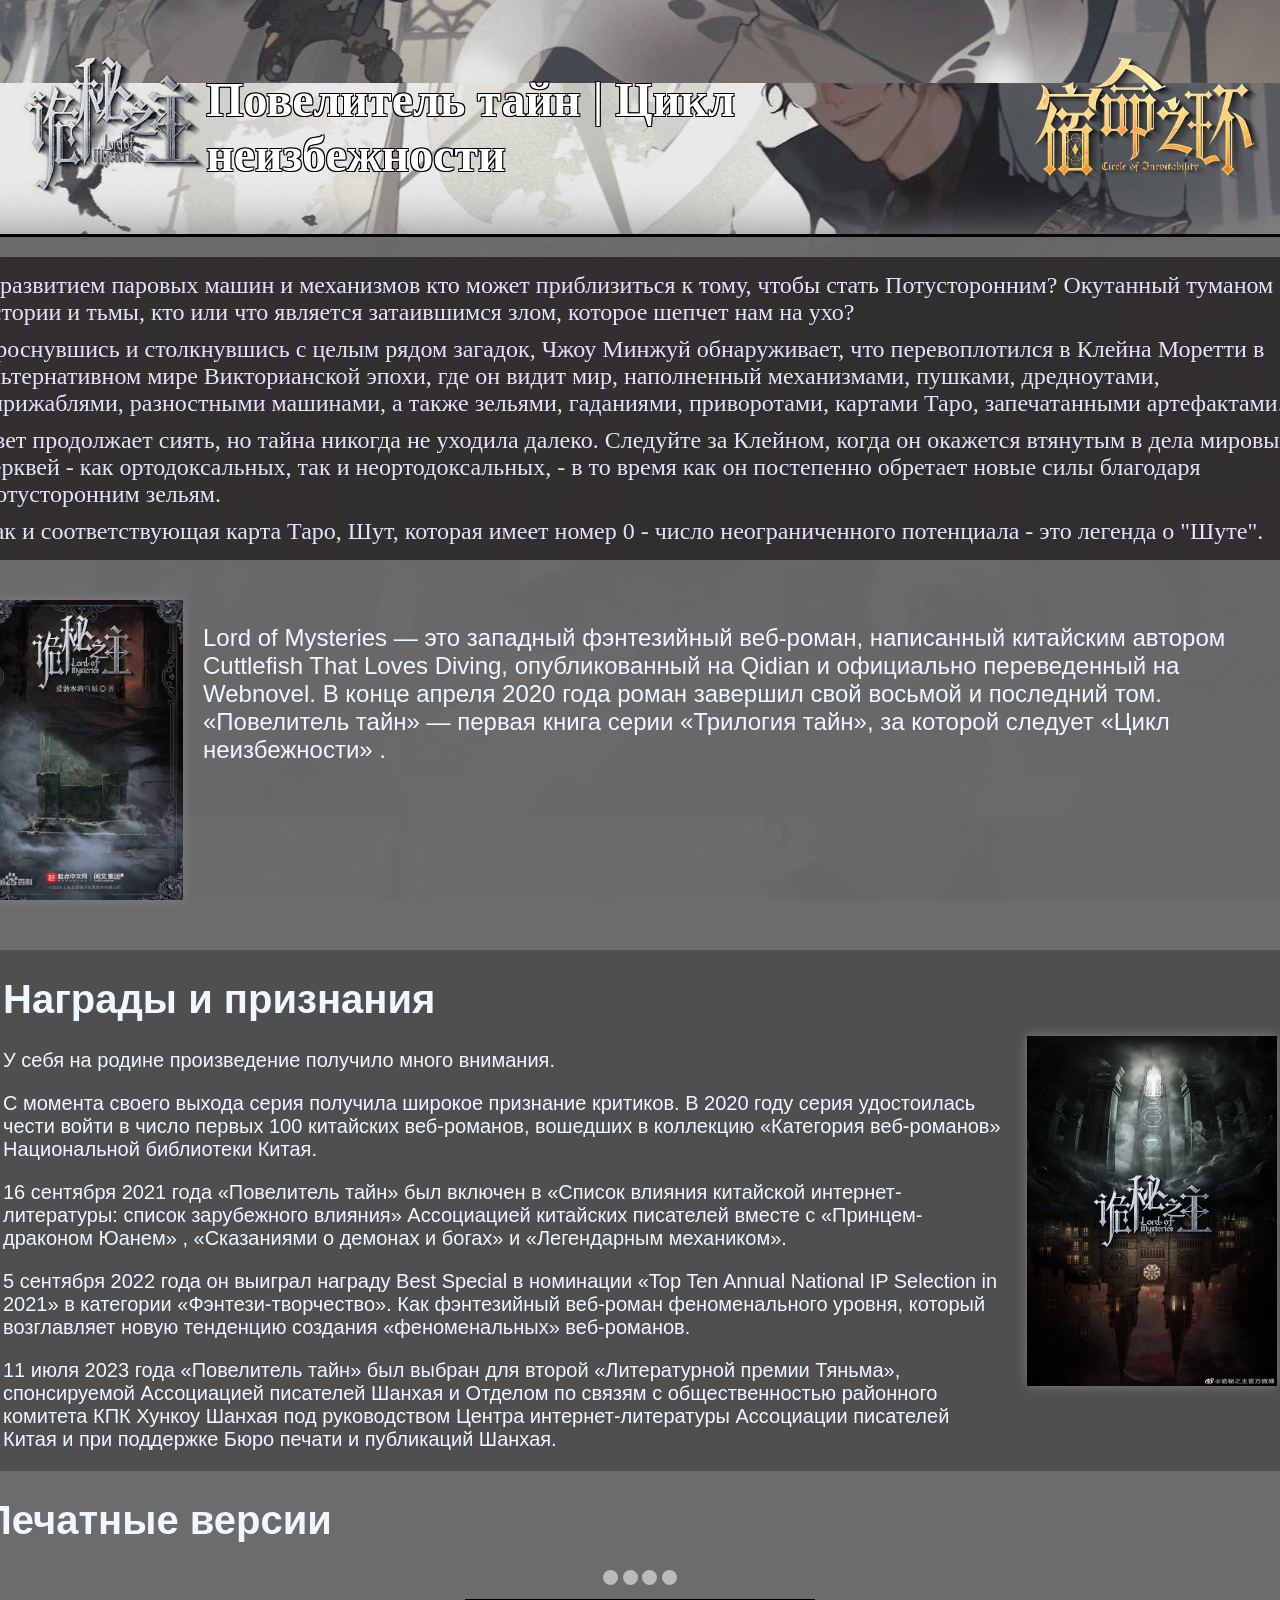
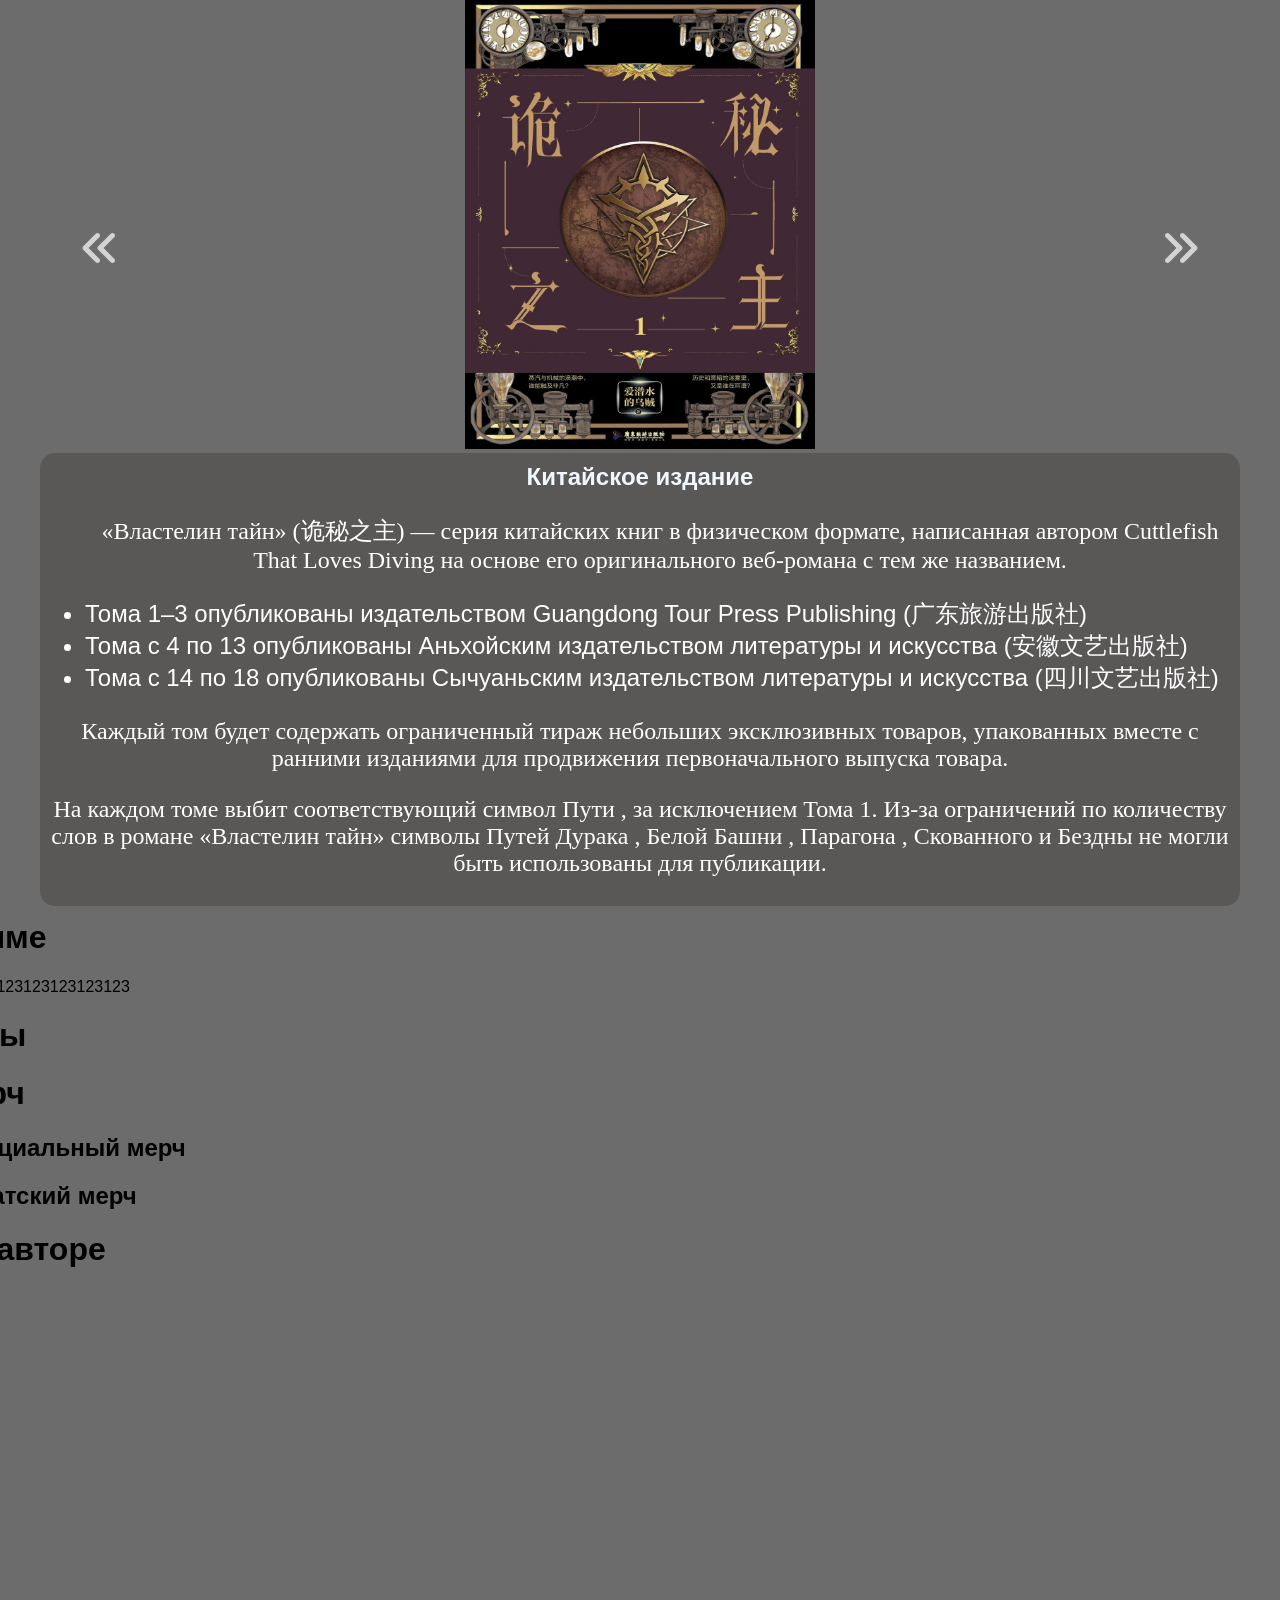
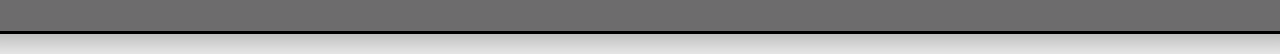
==== index.html @ 3e2a3e32 "end18.10" ====
<!DOCTYPE html>
<html lang="ru">
    <head>
        <meta charset="UTF-8">
        <meta name="viewport" content="width=device-width, initial-scale=1.0">
        <link rel='stylesheet' href="src/css/style.css">
        <title>Повелитель тайн</title>
    </head>
<body class="main">
    
    <div class="title">
        <a href="https://ranobelib.me/ru/book/lord-of-the-mysteries">
            <img  width="200" height="150" src="src/img/lotm.webp">
        </a>
        <h1>Повелитель тайн | Цикл неизбежности</h1>
        <a href="https://ranobelib.me/ru/book/lord-of-the-mysteries-2">
            <img width="200" height="150" src="src/img/coi.webp">
        </a>
        
    </div>

    <div class="block"> 

        <div class="about">
            <p>С развитием паровых машин и механизмов кто может приблизиться к тому, чтобы стать Потусторонним? Окутанный туманом истории и тьмы, кто или что является затаившимся злом, которое шепчет нам на ухо?</p>
            <p>Проснувшись и столкнувшись с целым рядом загадок, Чжоу Минжуй обнаруживает, что перевоплотился в Клейна Моретти в альтернативном мире Викторианской эпохи, где он видит мир, наполненный механизмами, пушками, дредноутами, дирижаблями, разностными машинами, а также зельями, гаданиями, приворотами, картами Таро, запечатанными артефактами...</p>
            <p>Свет продолжает сиять, но тайна никогда не уходила далеко. Следуйте за Клейном, когда он окажется втянутым в дела мировых церквей - как ортодоксальных, так и неортодоксальных, - в то время как он постепенно обретает новые силы благодаря Потусторонним зельям.</p>
            <p>Как и соответствующая карта Таро, Шут, которая имеет номер 0 - число неограниченного потенциала - это легенда о "Шуте".</p>
        </div>

       <div class="descr">
        <img src="src/img/lotmBanner.webp">
        <p >Lord of Mysteries — это западный фэнтезийный веб-роман, написанный китайским автором Cuttlefish That Loves Diving, опубликованный на Qidian и официально переведенный на Webnovel. В конце апреля 2020 года роман завершил свой восьмой и последний том. «Повелитель тайн» — первая книга серии «Трилогия тайн», за которой следует «Цикл неизбежности» .</p>
       </div>

       <div class="awards">
        <div>
            <h1>Награды и признания</h1>
            <p>У себя на родине произведение получило много внимания.</p>
            <p>С момента своего выхода серия получила широкое признание критиков. В 2020 году серия удостоилась чести войти в число первых 100 китайских веб-романов, вошедших в коллекцию «Категория веб-романов» Национальной библиотеки Китая.</p>
            <p>16 сентября 2021 года «Повелитель тайн» был включен в «Список влияния китайской интернет-литературы: список зарубежного влияния» Ассоциацией китайских писателей вместе с «Принцем-драконом Юанем» , «Сказаниями о демонах и богах» и «Легендарным механиком».</p>
            <p>5 сентября 2022 года он выиграл награду Best Special в номинации «Top Ten Annual National IP Selection in 2021» в категории «Фэнтези-творчество». Как фэнтезийный веб-роман феноменального уровня, который возглавляет новую тенденцию создания «феноменальных» веб-романов.</p>
            <p>11 июля 2023 года «Повелитель тайн» был выбран для второй «Литературной премии Тяньма», спонсируемой Ассоциацией писателей Шанхая и Отделом по связям с общественностью районного комитета КПК Хункоу Шанхая под руководством Центра интернет-литературы Ассоциации писателей Китая и при поддержке Бюро печати и публикаций Шанхая.</p>
        </div>
        <img src="src/img/LOM_Key_Visual.webp">
       </div>

       <div class="printed">
        <h1>Печатные версии</h1>
        <div class="dots">
            <label for="switch1"></label>
            <label for="switch2"></label>
            <label for="switch3"></label>
            <label for="switch4"></label>
        </div>
        <div  class="slider">
            <input checked type="radio" name="slider" id="switch1">
            <input type="radio" name="slider" id="switch2">
            <input type="radio" name="slider" id="switch3">
            <input type="radio" name="slider" id="switch4">
            
        <div class="slides">
            <div class="overflow">
                <div class="slider-inner">
                    <div class="slide"><img  alt="Китай" src="src/img/CHvol1.webp">
                        <div>
                            <h2>Китайское издание</h2>
                            <ul>
                                <p>«Властелин тайн» (诡秘之主) — серия китайских книг в физическом формате, написанная автором Cuttlefish That Loves Diving на основе его оригинального веб-романа с тем же названием.</p>
                                <li>Тома 1–3 опубликованы издательством Guangdong Tour Press Publishing (广东旅游出版社)</li>
                                <li>Тома с 4 по 13 опубликованы Аньхойским издательством литературы и искусства (安徽文艺出版社)</li>
                                <li>Тома с 14 по 18 опубликованы Сычуаньским издательством литературы и искусства (四川文艺出版社)</li>
                            </ul>
                            <p>Каждый том будет содержать ограниченный тираж небольших эксклюзивных товаров, упакованных вместе с ранними изданиями для продвижения первоначального выпуска товара.</p>
                            <P>На каждом томе выбит соответствующий символ Пути , за исключением Тома 1. Из-за ограничений по количеству слов в романе «Властелин тайн» символы Путей Дурака , Белой Башни , Парагона , Скованного и Бездны не могли быть использованы для публикации.</P>
                        </div>
                </div>
                <div class="slide"> 
                    <img  alt="Тайвань" src="src/img/Taiwanese_arc1_vol1.webp">
                    <div>
                        <h2>Тайваньское издание</h2>
                        <p>Какой то текст который я использую для заполнения. Какой то текст который я использую для заполнения. Какой то текст который я использую для заполнения. Какой то текст который я использую для заполнения. Какой то текст который я использую для заполнения. Какой то текст который я использую для заполнения. Какой то текст который я использую для заполнения. Какой то текст который я использую для заполнения. Какой то текст который я использую для заполнения. Какой то текст который я использую для заполнения. Какой то текст который я использую для заполнения. Какой то текст который я использую для заполнения. Какой то текст который я использую для заполнения. Какой то текст который я использую для заполнения. Какой то текст который я использую для заполнения. </p>
                    </div>
                </div>
                <div class="slide">
                    <img alt="Тай" src="src/img/THvol1.webp">
                    <div>
                        <h2>Тайское издание</h2>
                        <p>Какой то текст который я использую для заполнения. Какой то текст который я использую для заполнения. Какой то текст который я использую для заполнения. Какой то текст который я использую для заполнения. Какой то текст который я использую для заполнения. Какой то текст который я использую для заполнения. Какой то текст который я использую для заполнения. Какой то текст который я использую для заполнения. Какой то текст который я использую для заполнения. Какой то текст который я использую для заполнения. Какой то текст который я использую для заполнения. Какой то текст который я использую для заполнения. Какой то текст который я использую для заполнения. Какой то текст который я использую для заполнения. Какой то текст который я использую для заполнения. </p>
                    </div>
                    </div>
                    <div class="slide"><img  alt="Россия"  src="src/img/Russian_edition.webp">
                        <div>
                            <h2>Русское издание</h2>
                            <p>Какой то текст который я использую для заполнения. Какой то текст который я использую для заполнения. Какой то текст который я использую для заполнения. Какой то текст который я использую для заполнения. Какой то текст который я использую для заполнения. Какой то текст который я использую для заполнения. Какой то текст который я использую для заполнения. Какой то текст который я использую для заполнения. Какой то текст который я использую для заполнения. Какой то текст который я использую для заполнения. Какой то текст который я использую для заполнения. Какой то текст который я использую для заполнения. Какой то текст который я использую для заполнения. Какой то текст который я использую для заполнения. Какой то текст который я использую для заполнения. </p>
                        </div>
                    </div>
                </div>
            </div> 
        </div>
        <div class="arrows">
            <label for="switch1"></label>
            <label for="switch2"></label>
            <label for="switch3"></label>
            <label for="switch4"></label>
        </div>
        </div>
       </div>

       <div >
        <h1>Аниме</h1>
        <p>123123123123123123123</p>
       </div>

       <div >
        <h1>Игры</h1>
       </div>

       <div >
        <h1>Мерч</h1>
        <h2>Официальный мерч</h2>
        <h2>Фанатский мерч</h2>
       </div>

       <div >
        <h1>Об авторе</h1>
       </div>
       
    </div>

</body>
</html>
---- src/css/style.css ----
.main{
    background-image: url(../img/background.jpg);
    display: flex;
    flex-direction: column; 
    align-items: center;
    background-position: center;    
    background-attachment: fixed;
}

.title{
    color: white;
    font-family: Ovo, serif;
    display: flex;
    font-size: 24px;
    align-items: center;
    justify-content: center;
    margin-top: 20px; 
    text-shadow: 
        1px 1px 0 black, 
        -1px 1px 0 black, 
        1px -1px 0 black, 
        -1px -1px 0 black; 
}

.block{
    height: 3000px;
    width: 1400px;
    background-color: rgba(106, 105, 106, 0.977);
    border: 3px black solid;
    margin-top: 20px; 
    border-radius: 15px;
    box-shadow: 0 0 50px gray;
}

.descr{
    height: 300px;
    width: 1300px;
    font-size: 24px;
    margin-top: 40px;
    margin-left: 40px;
    display: flex;  
    gap: 20px;
    color: aliceblue;
}

.descr img {
    max-height: 100%; 
    max-width: 200px;
    box-shadow: 0 0 10px gray;
    transition: transform 0.7s ease;
}

.descr img:hover{
    transform: scale(1.7);
    box-shadow: 0 0 50px black;
}

.about{
    margin-left: 20px;
    margin-right: 20px;
    margin-top: 20px;
    border-radius: 10px;
    font-size: 24px;
    background-color: #1d1a1ab9;
    color:rgb(230, 226, 252);
    padding: 5px;
}

.about p{
    margin: 10px;
    font-family: Ovo, serif;
}

.awards{
    margin-top: 50px;
    margin-left: 40px;
    margin-right: 40px;
    display: flex;
    color: aliceblue;
    font-size: 20px;
    justify-content: space-between;
    background-color: rgb(79, 79, 79);
    padding-right: 20px;
    padding-left: 20px;
    border-radius: 15px;
    font-family: sans-serif;;
}

.awards img{
    max-width: 250px; 
    max-height: 350px; 
    box-shadow: 0 0 10px gray;
    transition: transform 0.7s ease;
    flex-shrink: 0;
    align-self: center;
}

.awards div{
    flex-basis: 90%;
    margin-right: 20px;
}

.awards img:hover{
    transform: scale(1.7);
    box-shadow: 0 0 50px black;
}

* {box-sizing: border-box;}
body {
	font-family: sans-serif;
	margin: 20px;
}

.slider { 
  position: relative;
	text-align: center;
  top: 10px;
	max-width: 1200px; 
	margin: 0 auto;
}

.slides .slide{ /*все изображения справа друг от доруга*/
	width: 25%;
	float: left;
}

.slides .slider-inner{
	width: 400%;
}
.overflow{ 
	width: 100%;
	overflow: hidden;
}

.slide img{
    width: 350px; 
    height: 450px; 
}

 img{ 
	width: 100%;
}
 
.slide h2 {
	margin-top: 0px;
    padding-top: 5px;
	position: relative;
    color: aliceblue;
    border-radius: 15px;
}

.slide div{
    background-color: rgba(84, 81, 81, 0.749);
    border-radius: 15px;
    padding: 5px;
}

.slide li{
    color: white;
    text-align: left;
    font-size: 24px;
}


.arrows label {
	height: 40px;
	width: 40px;
}
/*настройка переключения и положения для левой стрелки*/
#switch1:checked ~ .arrows label:nth-child(4), 
#switch2:checked ~ .arrows label:nth-child(1),
#switch3:checked ~ .arrows label:nth-child(2),
#switch4:checked ~ .arrows label:nth-child(3){
	background: url("data:image/svg+xml,%3Csvg xmlns='http://www.w3.org/2000/svg' viewBox='0 0 512 512' width='40' fill='lightgrey'%3E%3Cpath d='M41.4 233.4c-12.5 12.5-12.5 32.8 0 45.3l160 160c12.5 12.5 32.8 12.5 45.3 0s12.5-32.8 0-45.3L109.3 256 246.6 118.6c12.5-12.5 12.5-32.8 0-45.3s-32.8-12.5-45.3 0l-160 160zm352-160l-160 160c-12.5 12.5-12.5 32.8 0 45.3l160 160c12.5 12.5 32.8 12.5 45.3 0s12.5-32.8 0-45.3L301.3 256 438.6 118.6c12.5-12.5 12.5-32.8 0-45.3s-32.8-12.5-45.3 0z'/%3E%3C/svg%3E") center/cover no-repeat; 
	float: left;
	margin: -330px 0 0 40px;
	display: block;
}

/*настройка переключения и положения для правой стрелки*/
#switch1:checked ~ .arrows label:nth-child(2),
#switch2:checked ~ .arrows label:nth-child(3),
#switch3:checked ~ .arrows label:nth-child(4),
#switch4:checked ~ .arrows label:nth-child(1) {
	background: url("data:image/svg+xml,%3Csvg xmlns='http://www.w3.org/2000/svg' viewBox='0 0 512 512' width='40' fill='lightgrey'%3E%3Cpath d='M470.6 278.6c12.5-12.5 12.5-32.8 0-45.3l-160-160c-12.5-12.5-32.8-12.5-45.3 0s-12.5 32.8 0 45.3L402.7 256 265.4 393.4c-12.5 12.5-12.5 32.8 0 45.3s32.8 12.5 45.3 0l160-160zm-352 160l160-160c12.5-12.5 12.5-32.8 0-45.3l-160-160c-12.5-12.5-32.8-12.5-45.3 0s-12.5 32.8 0 45.3L210.7 256 73.4 393.4c-12.5 12.5-12.5 32.8 0 45.3s32.8 12.5 45.3 0z'/%3E%3C/svg%3E") no-repeat center/cover; 
	float: right;
	margin: -330px 40px 0 0; 
	display: block;
}

label, a{ 
	cursor: pointer;
}
/*скрываетвсе radio-input*/
input[type="radio"]{ 
	display: none;
}

#switch1:checked ~ .slides .slider-inner{
	margin-left: 0;
}

#switch2:checked ~ .slides .slider-inner{
	margin-left: -100%;
}

#switch3:checked ~ .slides .slider-inner{
	margin-left: -200%;
}

#switch4:checked ~ .slides .slider-inner{
	margin-left: -300%;
}

.arrows{ 
	margin: -29% 0 0 0;
	width: 100%;
	height: 50px;
}

.dots label{
	border-radius: 10px;
	display: inline-block; 
	width: 15px;
	height: 15px;
	background: #bbb;
}

.dots{  
	text-align: center;
}

.dots label:hover{ 
	background: #6d7174;
	border-color: #777 !important;
}

#switch1:checked ~ .dots label:nth-child(1),
#switch2:checked ~ .dots label:nth-child(2),
#switch3:checked ~ .dots label:nth-child(3),
#switch4:checked ~ .dots label:nth-child(4){
	background: #141414;
	border-color: #fbfbfb !important;
}

.slides .slider-inner{ 
	transition: all 800ms cubic-bezier(0.770, 0.000, 0.175, 1.000);
}

.arrows label:hover{ 
	opacity: 0.6;
}

.arrows label{
	transition: opacity 0.2s ease-out;
}

@media (max-width: 480px) {
	.arrows label {
		width: 25px;
		height: 25px;
	}
	.slide h2 {
		font-size: 1.2em;
		padding: 6px 0;
	}
	.dots {
		margin-top: 16%;
	}
	.dots label {
		width: 10px;
		height: 10px;
	}
}

.printed{
    height: 1000px;
}

.printed h1{
    font-size: 40px;
    padding-left: 40px;
    color: aliceblue;
}

.printed p{
    font-size: 24px;
    font-family: Ovo, serif;
    color: white;
}
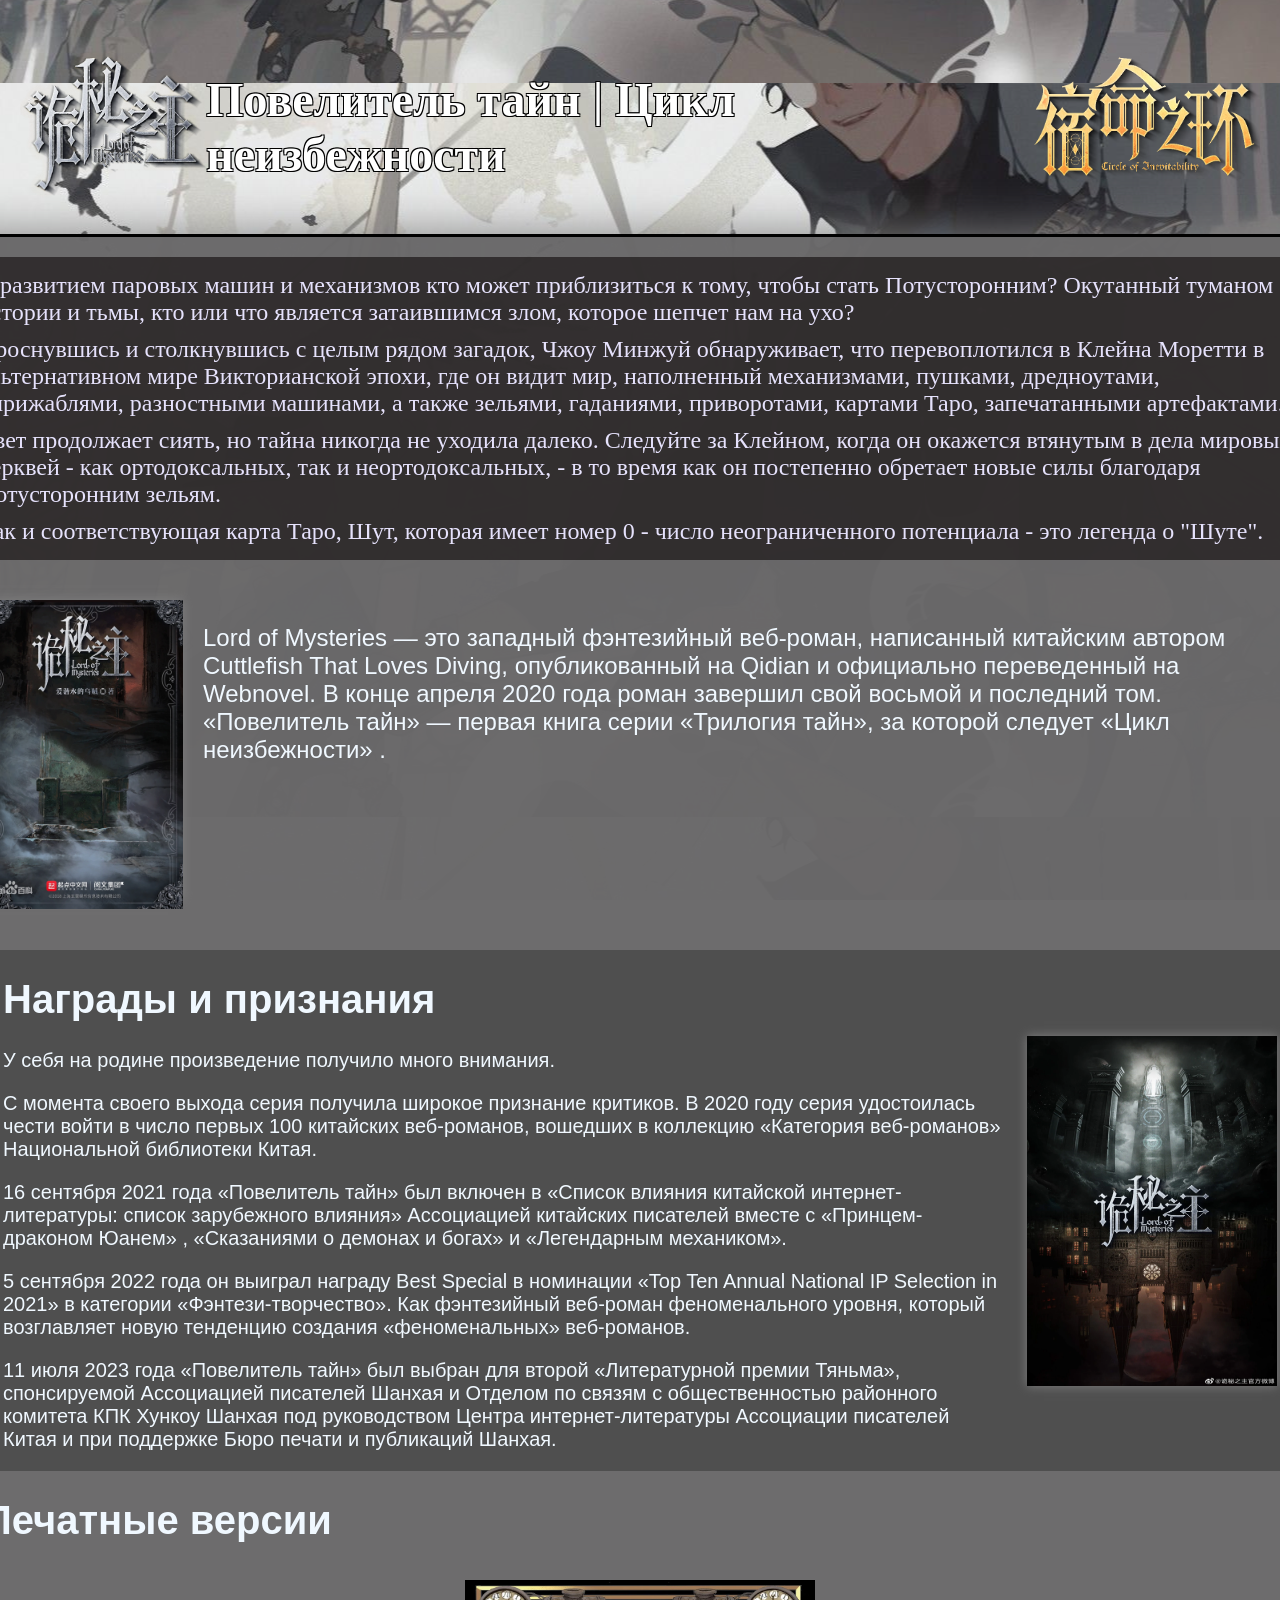
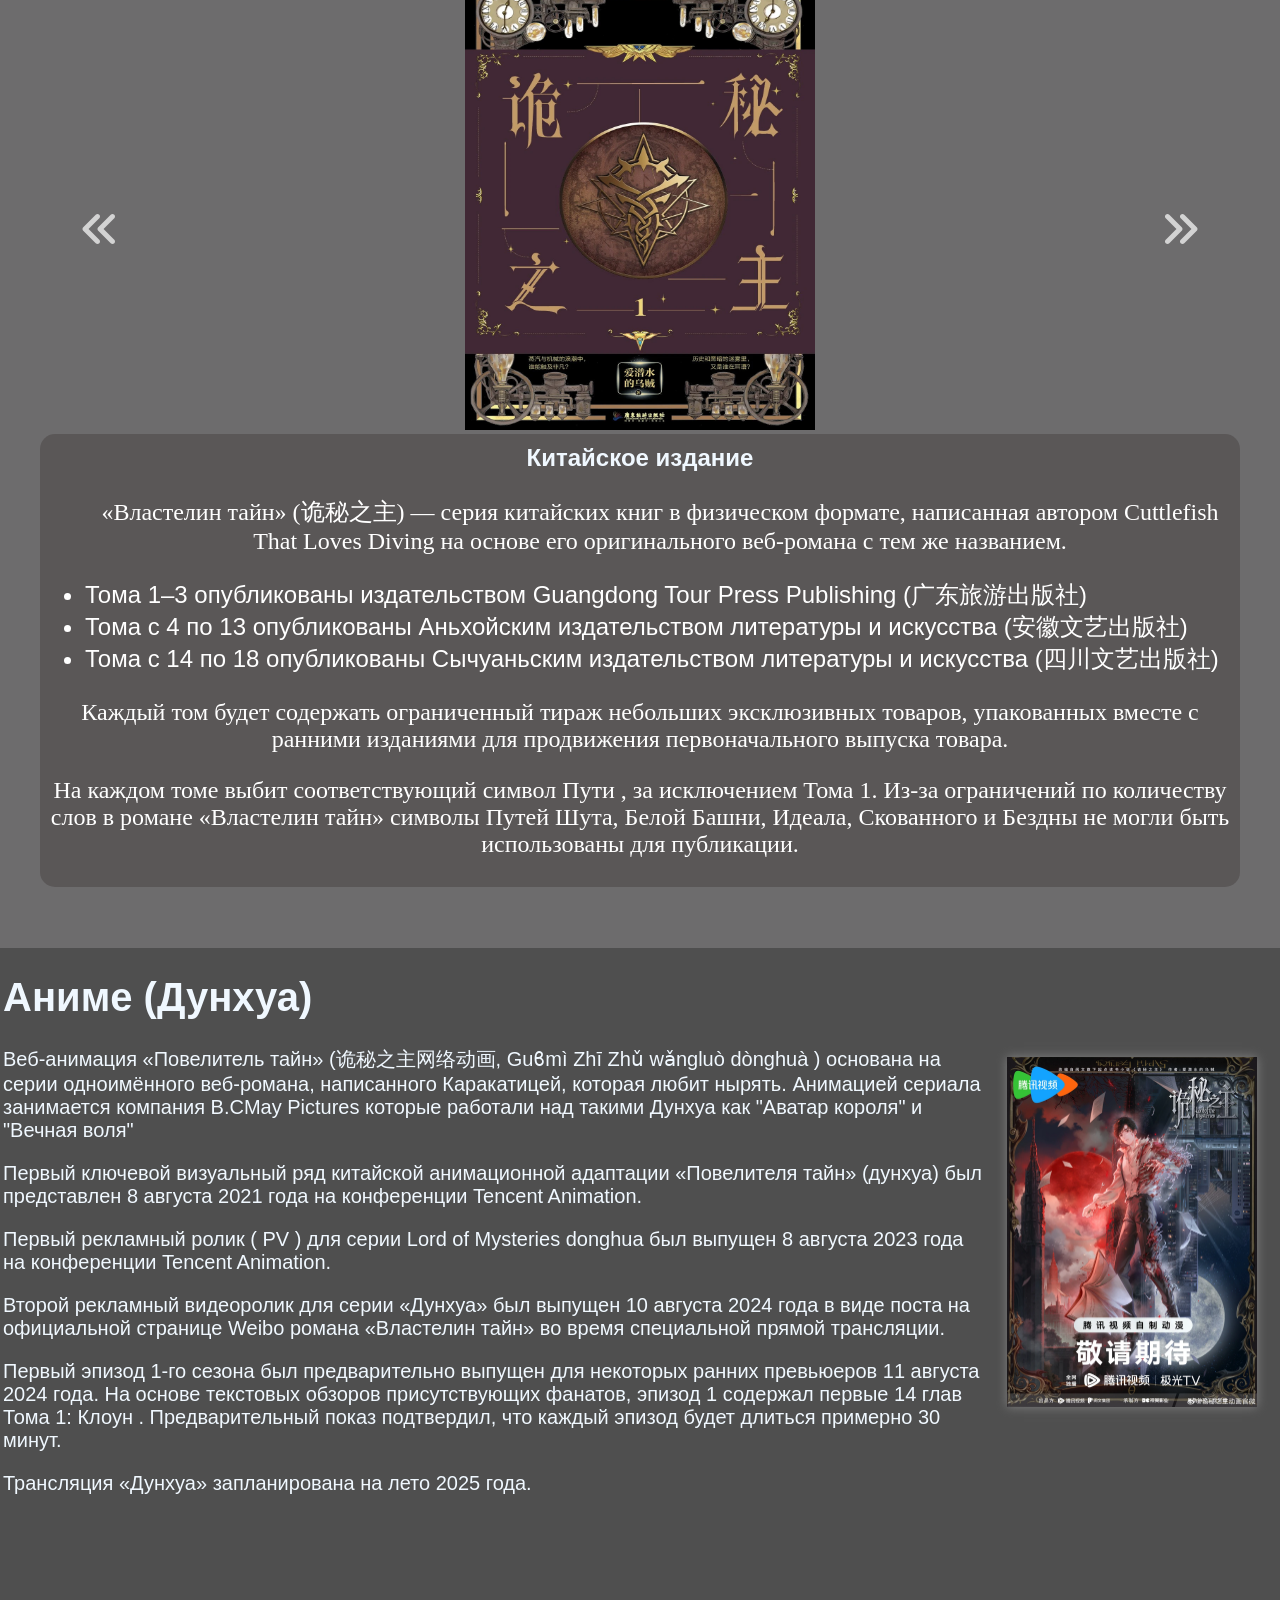
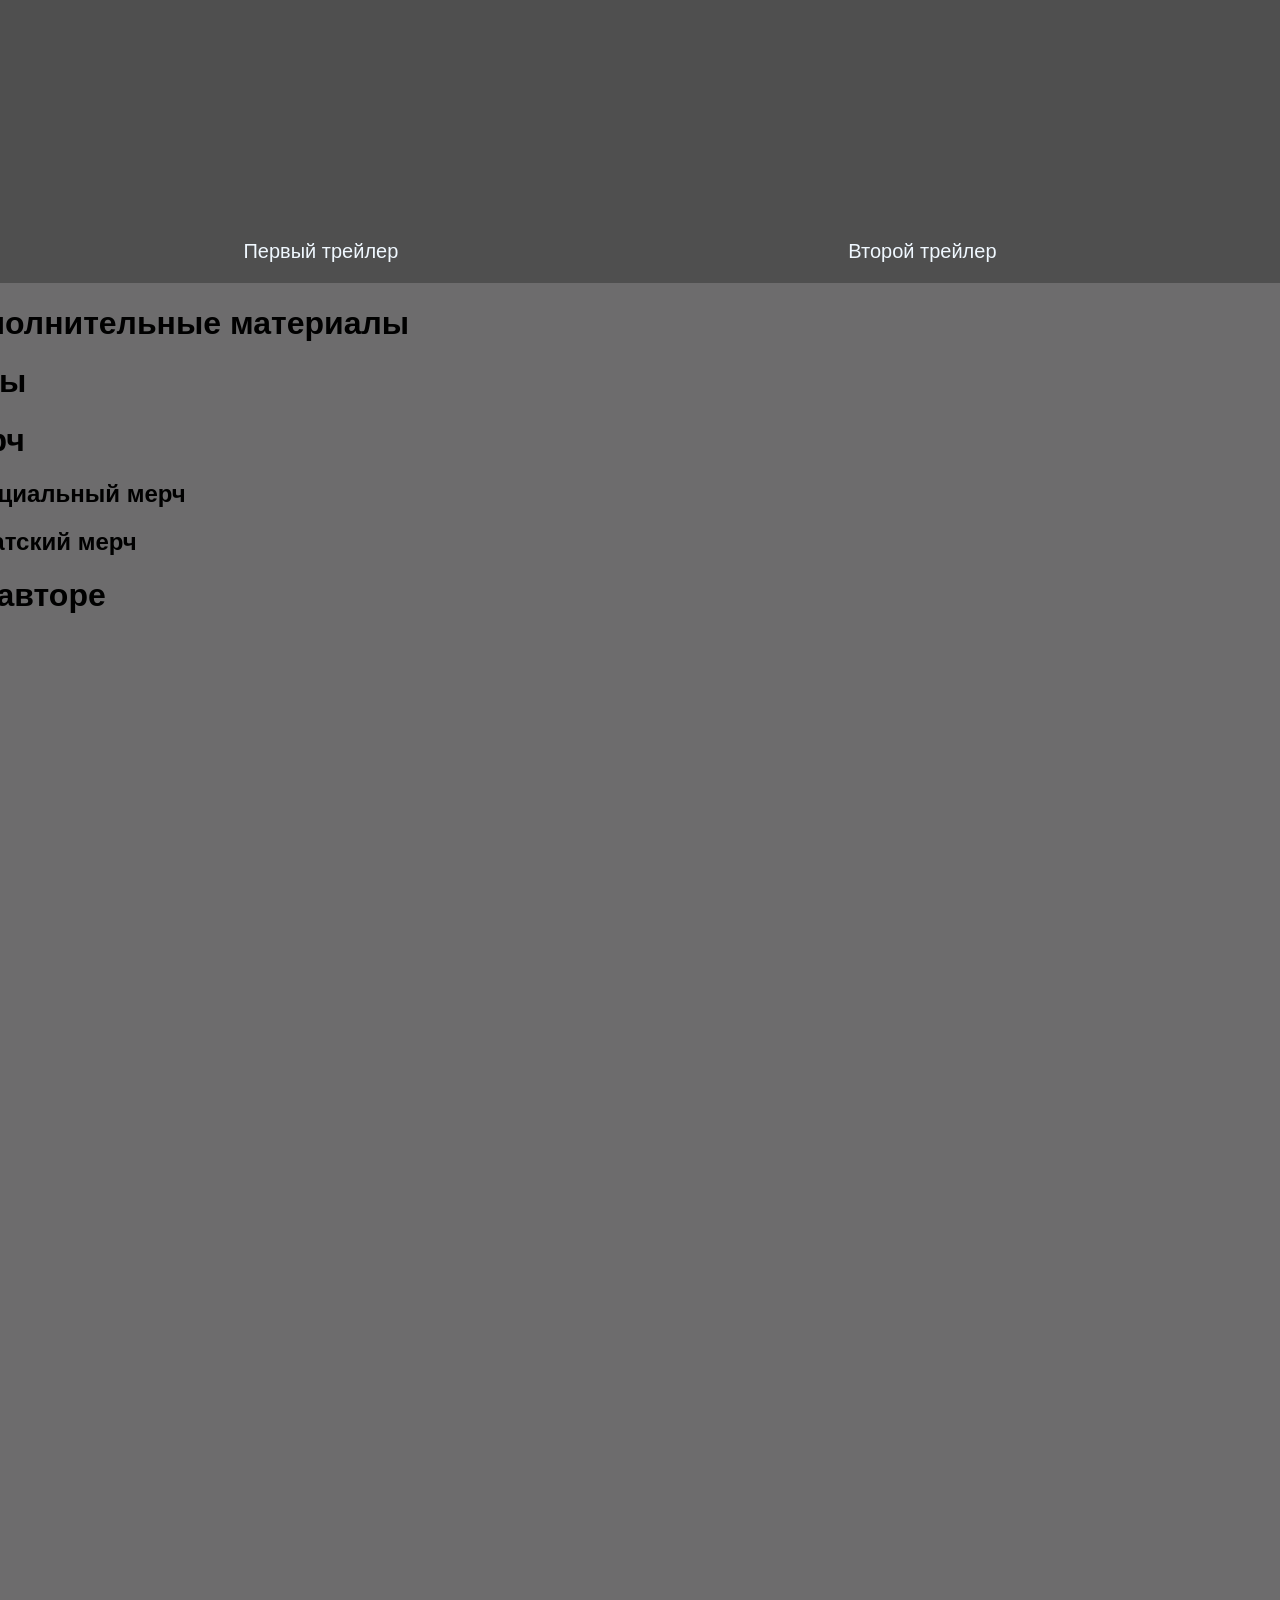
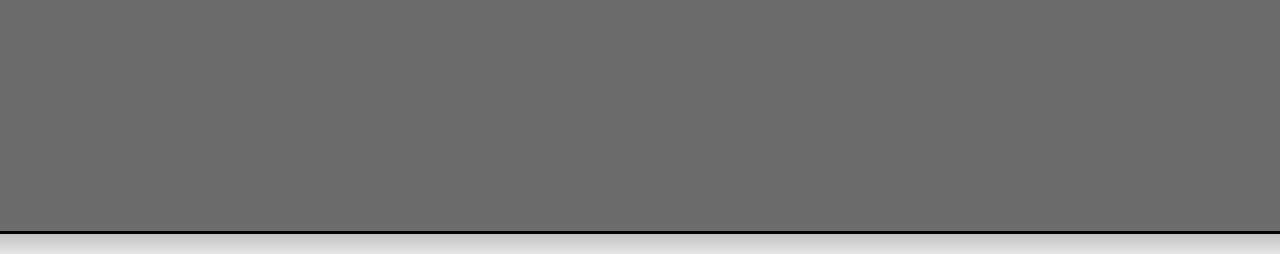
==== commit 54dcf7e7: "29.10.2024" ====
--- a/index.html
+++ b/index.html
@@ -6,8 +6,10 @@
         <link rel='stylesheet' href="src/css/style.css">
         <title>Повелитель тайн</title>
     </head>
-<body class="main">
+<body class="main" >
     
+    
+
     <div class="title">
         <a href="https://ranobelib.me/ru/book/lord-of-the-mysteries">
             <img  width="200" height="150" src="src/img/lotm.webp">
@@ -19,7 +21,7 @@
         
     </div>
 
-    <div class="block"> 
+    <div class="block" > 
 
         <div class="about">
             <p>С развитием паровых машин и механизмов кто может приблизиться к тому, чтобы стать Потусторонним? Окутанный туманом истории и тьмы, кто или что является затаившимся злом, которое шепчет нам на ухо?</p>
@@ -29,7 +31,11 @@
         </div>
 
        <div class="descr">
-        <img src="src/img/lotmBanner.webp">
+        <input type="checkbox" id="imageClick"/>
+        <div class="overlay"></div>
+        <label for="imageClick">
+            <img src="src/img/lotmBanner.webp" alt="Image">
+        </label>
         <p >Lord of Mysteries — это западный фэнтезийный веб-роман, написанный китайским автором Cuttlefish That Loves Diving, опубликованный на Qidian и официально переведенный на Webnovel. В конце апреля 2020 года роман завершил свой восьмой и последний том. «Повелитель тайн» — первая книга серии «Трилогия тайн», за которой следует «Цикл неизбежности» .</p>
        </div>
 
@@ -47,12 +53,6 @@
 
        <div class="printed">
         <h1>Печатные версии</h1>
-        <div class="dots">
-            <label for="switch1"></label>
-            <label for="switch2"></label>
-            <label for="switch3"></label>
-            <label for="switch4"></label>
-        </div>
         <div  class="slider">
             <input checked type="radio" name="slider" id="switch1">
             <input type="radio" name="slider" id="switch2">
@@ -72,27 +72,33 @@
                                 <li>Тома с 14 по 18 опубликованы Сычуаньским издательством литературы и искусства (四川文艺出版社)</li>
                             </ul>
                             <p>Каждый том будет содержать ограниченный тираж небольших эксклюзивных товаров, упакованных вместе с ранними изданиями для продвижения первоначального выпуска товара.</p>
-                            <P>На каждом томе выбит соответствующий символ Пути , за исключением Тома 1. Из-за ограничений по количеству слов в романе «Властелин тайн» символы Путей Дурака , Белой Башни , Парагона , Скованного и Бездны не могли быть использованы для публикации.</P>
+                            <P>На каждом томе выбит соответствующий символ Пути , за исключением Тома 1. Из-за ограничений по количеству слов в романе «Властелин тайн» символы Путей Шута, Белой Башни, Идеала, Скованного и Бездны не могли быть использованы для публикации.</P>
                         </div>
                 </div>
                 <div class="slide"> 
                     <img  alt="Тайвань" src="src/img/Taiwanese_arc1_vol1.webp">
                     <div>
                         <h2>Тайваньское издание</h2>
-                        <p>Какой то текст который я использую для заполнения. Какой то текст который я использую для заполнения. Какой то текст который я использую для заполнения. Какой то текст который я использую для заполнения. Какой то текст который я использую для заполнения. Какой то текст который я использую для заполнения. Какой то текст который я использую для заполнения. Какой то текст который я использую для заполнения. Какой то текст который я использую для заполнения. Какой то текст который я использую для заполнения. Какой то текст который я использую для заполнения. Какой то текст который я использую для заполнения. Какой то текст который я использую для заполнения. Какой то текст который я использую для заполнения. Какой то текст который я использую для заполнения. </p>
+                        <p> Тайваньское издание Lord of Mysteries , опубликованное Feiyancultural and Creative Enterprise Co.,Ltd. (飛燕文創事業有限公司). Том 1 вышел 31 января 2019 года на Тайване. Наиболее примечательными являются иллюстрации 阿蟬 и несколько эксклюзивных побочных историй, никогда не публиковавшихся в других версиях.</p>
+                        <p>Первая арка романа, Клоун , была разделена на 8 томов под названием Война последовательности - Всевышний (序列的戰爭 - Всевышний) . Последующие арки идут под названием Повелитель тайн - Всевышний (詭秘之主 - Всевышний)</p>
+                        <p>Эксклюзивная история: "Бунтующий подросток" о 16-летнем Данице .</p>
                     </div>
                 </div>
                 <div class="slide">
                     <img alt="Тай" src="src/img/THvol1.webp">
                     <div>
                         <h2>Тайское издание</h2>
-                        <p>Какой то текст который я использую для заполнения. Какой то текст который я использую для заполнения. Какой то текст который я использую для заполнения. Какой то текст который я использую для заполнения. Какой то текст который я использую для заполнения. Какой то текст который я использую для заполнения. Какой то текст который я использую для заполнения. Какой то текст который я использую для заполнения. Какой то текст который я использую для заполнения. Какой то текст который я использую для заполнения. Какой то текст который я использую для заполнения. Какой то текст который я использую для заполнения. Какой то текст который я использую для заполнения. Какой то текст который я использую для заполнения. Какой то текст который я использую для заполнения. </p>
+                        <p>Печатный выпуск был лицензирован издательством Siam Inter Books под названием «ราชันโลกพิศวง» и переведен เกาเฟย. Том 1 был выпущен 30 сентября 2020 года. К концу января 2024 года роман завершился своим последним томом, в общей сложности 55 томов.</p>
+                        <p></p>
                     </div>
                     </div>
                     <div class="slide"><img  alt="Россия"  src="src/img/Russian_edition.webp">
                         <div>
                             <h2>Русское издание</h2>
-                            <p>Какой то текст который я использую для заполнения. Какой то текст который я использую для заполнения. Какой то текст который я использую для заполнения. Какой то текст который я использую для заполнения. Какой то текст который я использую для заполнения. Какой то текст который я использую для заполнения. Какой то текст который я использую для заполнения. Какой то текст который я использую для заполнения. Какой то текст который я использую для заполнения. Какой то текст который я использую для заполнения. Какой то текст который я использую для заполнения. Какой то текст который я использую для заполнения. Какой то текст который я использую для заполнения. Какой то текст который я использую для заполнения. Какой то текст который я использую для заполнения. </p>
+                            <p>Русское издание «Повелитель тайн» было опубликовано АСТ в январе 2024 года под названием «Повелитель тайн». Тайваньское издание взято за образец.</p>
+                            <p>Первый том был анонсирован 19 декабря 2023 года. Он объединяет 1-й и 2-й тома тайваньского издания . Он содержит 46 глав, иллюстрации персонажей и суперобложку. В качестве бонуса включены лимитированные постеры с 2 картами (Шут и Справедливость).</p>
+                            <p>Второй том был анонсирован 24 июня 2024 года. Издание объединяет 3-й и 4-й тома тайваньского издания . В предзаказ входили бонусы, карты "Повешенный" и "Мир".</p>
+                            <p>Примечание: Читатели отмечают многочисленные опечатки, присущие «AST». А из-за перевода с тайваньского многие привычные термины утратили свое первоначальное значение.</p>
                         </div>
                     </div>
                 </div>
@@ -104,13 +110,45 @@
             <label for="switch3"></label>
             <label for="switch4"></label>
         </div>
+
+        
         </div>
+        
+       </div>
+       
+
+       <div class="anime">
+
+        <div class="animeImage">
+            <div>
+                <h1>Аниме (Дунхуа)</h1>
+                <p>Веб-анимация «Повелитель тайн» (诡秘之主网络动画, Guϐmì Zhī Zhǔ wǎngluò dònghuà ) основана на серии одноимённого веб-романа, написанного Каракатицей, которая любит нырять. Анимацией сериала занимается компания B.CMay Pictures которые работали над такими Дунхуа как "Аватар короля" и "Вечная воля"</p>
+                <p>Первый ключевой визуальный ряд китайской анимационной адаптации «Повелителя тайн» (дунхуа) был представлен 8 августа 2021 года на конференции Tencent Animation.</p>
+                <p>Первый рекламный ролик ( PV ) для серии Lord of Mysteries donghua был выпущен 8 августа 2023 года на конференции Tencent Animation.</p>
+                <p>Второй рекламный видеоролик для серии «Дунхуа» был выпущен 10 августа 2024 года в виде поста на официальной странице Weibo романа «Властелин тайн» во время специальной прямой трансляции.</p>
+                <p>Первый эпизод 1-го сезона был предварительно выпущен для некоторых ранних превьюеров 11 августа 2024 года. На основе текстовых обзоров присутствующих фанатов, эпизод 1 содержал первые 14 глав Тома 1: Клоун . Предварительный показ подтвердил, что каждый эпизод будет длиться примерно 30 минут.</p>
+                <p>Трансляция «Дунхуа» запланирована на лето 2025 года.</p>
+            </div>
+            <img src="src/img/Donghua_First_Poster.webp">
+        </div>
+        <div class="trailerContainer">
+            <div class="trailer">
+                <iframe width="560" height="315" src="https://www.youtube.com/embed/NoSEGNzYqbA?si=7dJM1QNkIwLrbPMr" title="YouTube video player" frameborder="0" allow="accelerometer; autoplay; clipboard-write; encrypted-media; gyroscope; picture-in-picture; web-share" referrerpolicy="strict-origin-when-cross-origin" allowfullscreen></iframe>
+                <iframe width="560" height="315" src="https://www.youtube.com/embed/-ZHE_oaSVnY?si=XLSAyqgXv-GsSlr4" title="YouTube video player" frameborder="0" allow="accelerometer; autoplay; clipboard-write; encrypted-media; gyroscope; picture-in-picture; web-share" referrerpolicy="strict-origin-when-cross-origin" allowfullscreen></iframe>        
+            </div>
+            <div class="text">
+                <p>Первый трейлер</p>
+                <p>Второй трейлер</p>
+            </div>
+        </div>
+        
        </div>
 
        <div >
-        <h1>Аниме</h1>
-        <p>123123123123123123123</p>
+        <h1>Дополнительные материалы</h1>
        </div>
+
+       
 
        <div >
         <h1>Игры</h1>
--- a/src/css/style.css
+++ b/src/css/style.css
@@ -23,7 +23,7 @@
 }
 
 .block{
-    height: 3000px;
+    height: 8000px;
     width: 1400px;
     background-color: rgba(106, 105, 106, 0.977);
     border: 3px black solid;
@@ -43,17 +43,57 @@
     color: aliceblue;
 }
 
-.descr img {
+.descr label {
     max-height: 100%; 
     max-width: 200px;
     box-shadow: 0 0 10px gray;
     transition: transform 0.7s ease;
-}
-
-.descr img:hover{
+    cursor: pointer;
+}
+
+.descr label:hover{
     transform: scale(1.7);
     box-shadow: 0 0 50px black;
 }
+
+.descr input[type="checkbox"] {
+    display: none;
+}
+
+#imageClick:checked ~ label:hover {
+    transform: none; 
+}
+
+#imageClick:checked ~ label {
+    position: fixed;
+    top: 3%;
+    left: 36%;
+    max-width: 28vw; 
+    max-height: 28vh; 
+    box-shadow: 0 4px 20px rgba(0, 0, 0, 0.5);
+    z-index: 101;
+    cursor: pointer;
+}
+
+.overlay {
+    position: fixed; 
+    top: 0;
+    left: 0;
+    width: 100vw;
+    height: 100vh;
+    background-color: rgba(0, 0, 0, 0.5); 
+    z-index: 100; 
+    opacity: 0; 
+    pointer-events: none;
+}
+
+
+#imageClick:checked ~ .overlay {
+    opacity: 1; 
+    pointer-events: all; 
+}
+
+
 
 .about{
     margin-left: 20px;
@@ -83,7 +123,7 @@
     padding-right: 20px;
     padding-left: 20px;
     border-radius: 15px;
-    font-family: sans-serif;;
+    font-family: sans-serif;
 }
 
 .awards img{
@@ -289,3 +329,62 @@
     color: white;
 }
 
+.anime{
+    margin-top: 50px;
+    margin-left: 40px;
+    margin-right: 40px;
+    color: aliceblue;
+    font-size: 20px;
+    background-color: rgb(79, 79, 79);
+    padding-right: 20px;
+    padding-left: 20px;
+    border-radius: 15px;
+    font-family: sans-serif;
+}
+
+.animeImage{
+    display: flex;
+    justify-content: space-between;
+}
+
+.anime img{
+    max-width: 250px; 
+    max-height: 350px; 
+    box-shadow: 0 0 10px gray;
+    transition: transform 0.7s ease;
+    flex-shrink: 0;
+    align-self: center;
+}
+
+.anime div{
+    flex-basis: 90%;
+    margin-right: 20px;
+}
+
+.anime img:hover{
+    transform: scale(1.7);
+    box-shadow: 0 0 50px black;
+}
+
+.trailer{
+    text-align: center;
+}
+
+.trailer iframe:first-child{
+    margin-right: 50px; 
+}
+
+.trailerContainer{
+    display: flex;
+    flex-direction: column;
+    align-items: center; 
+}
+
+.text{
+    display: flex;
+    margin-top: -15px;
+}
+
+.text p:first-child{
+    margin-right: 450px;
+}
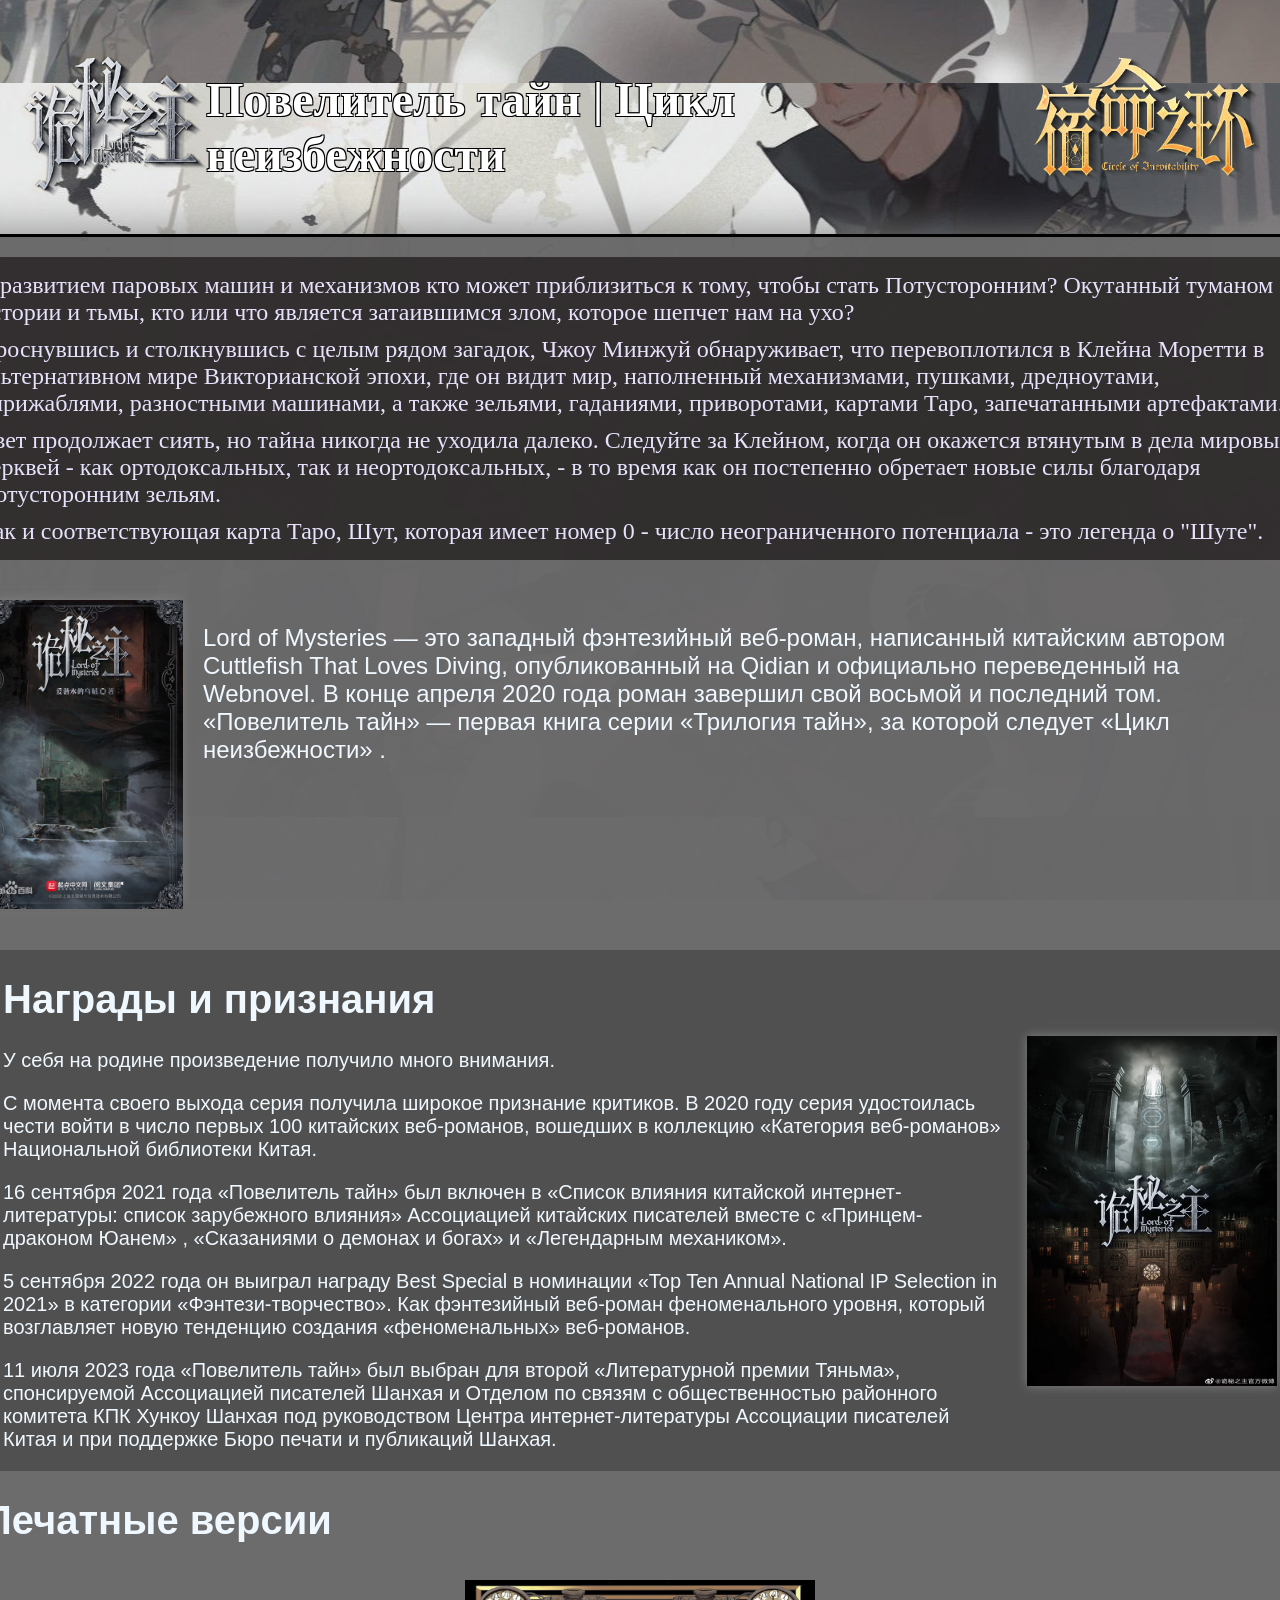
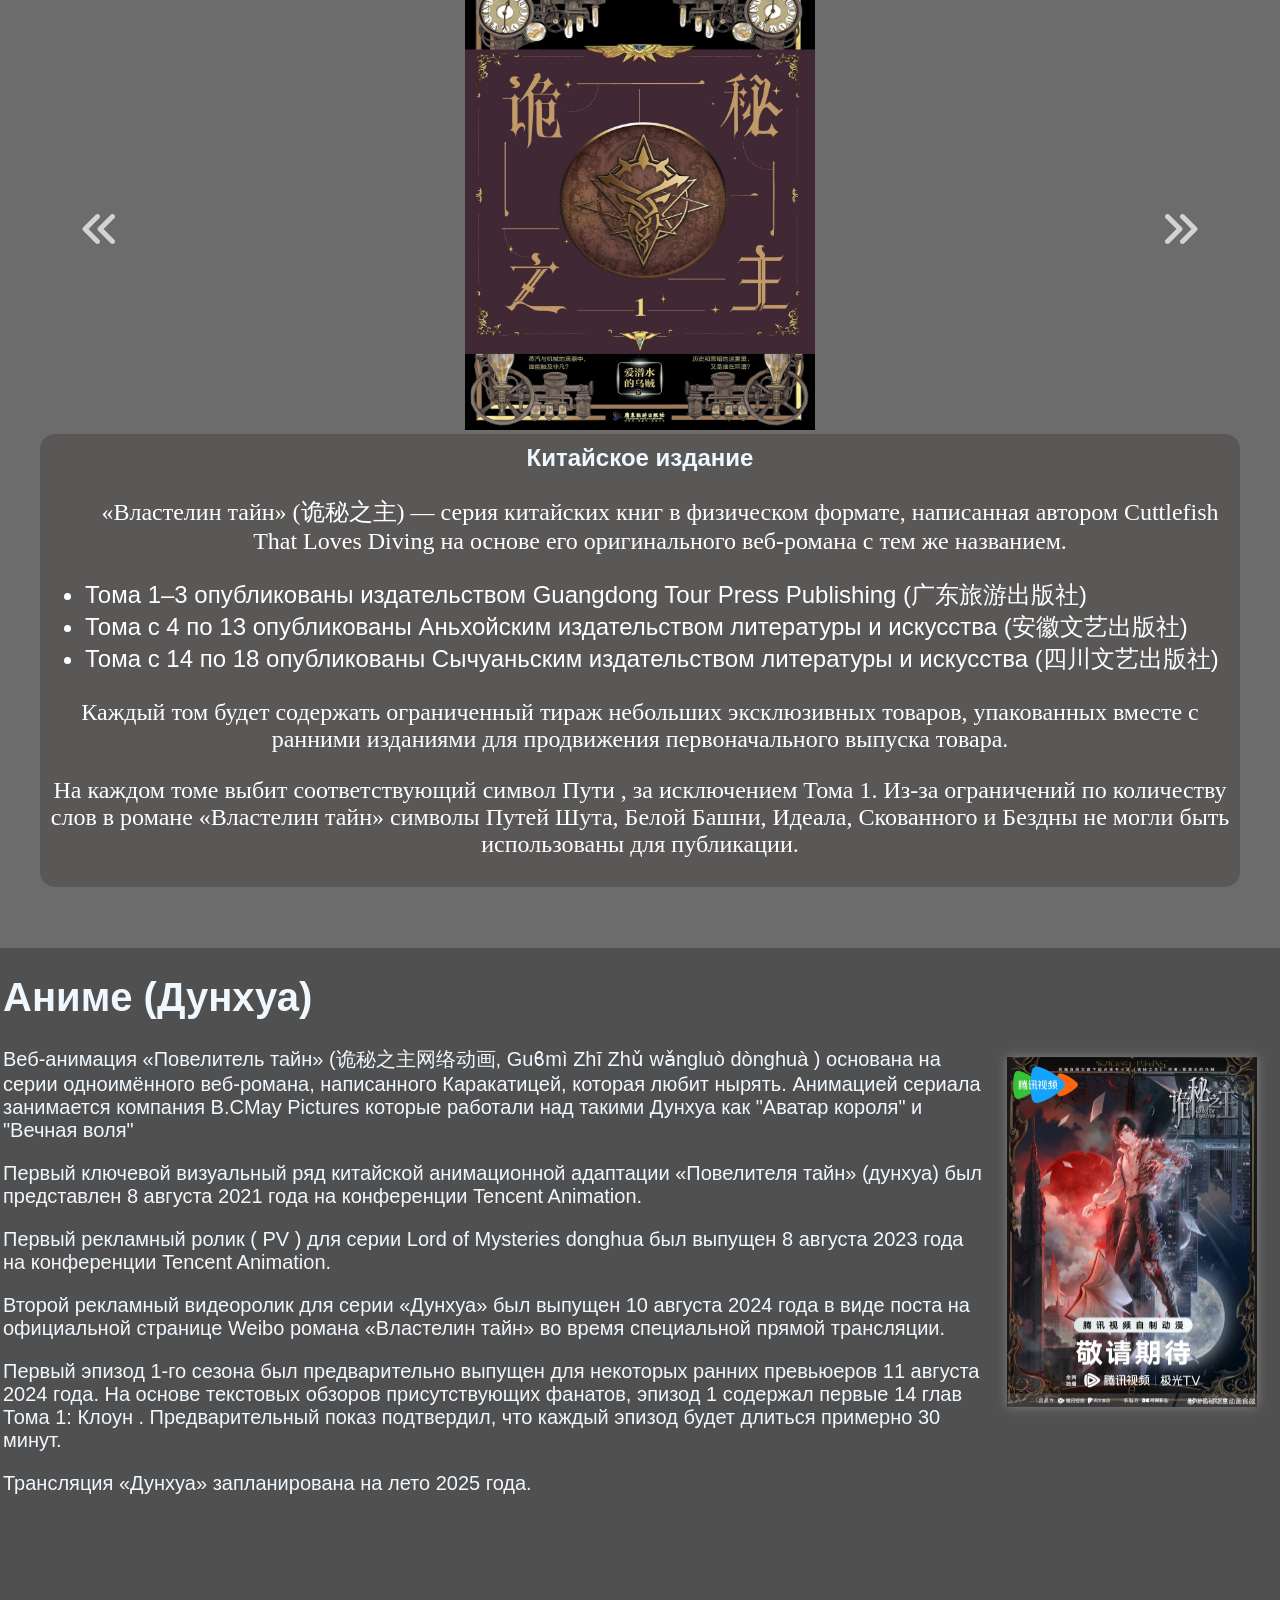
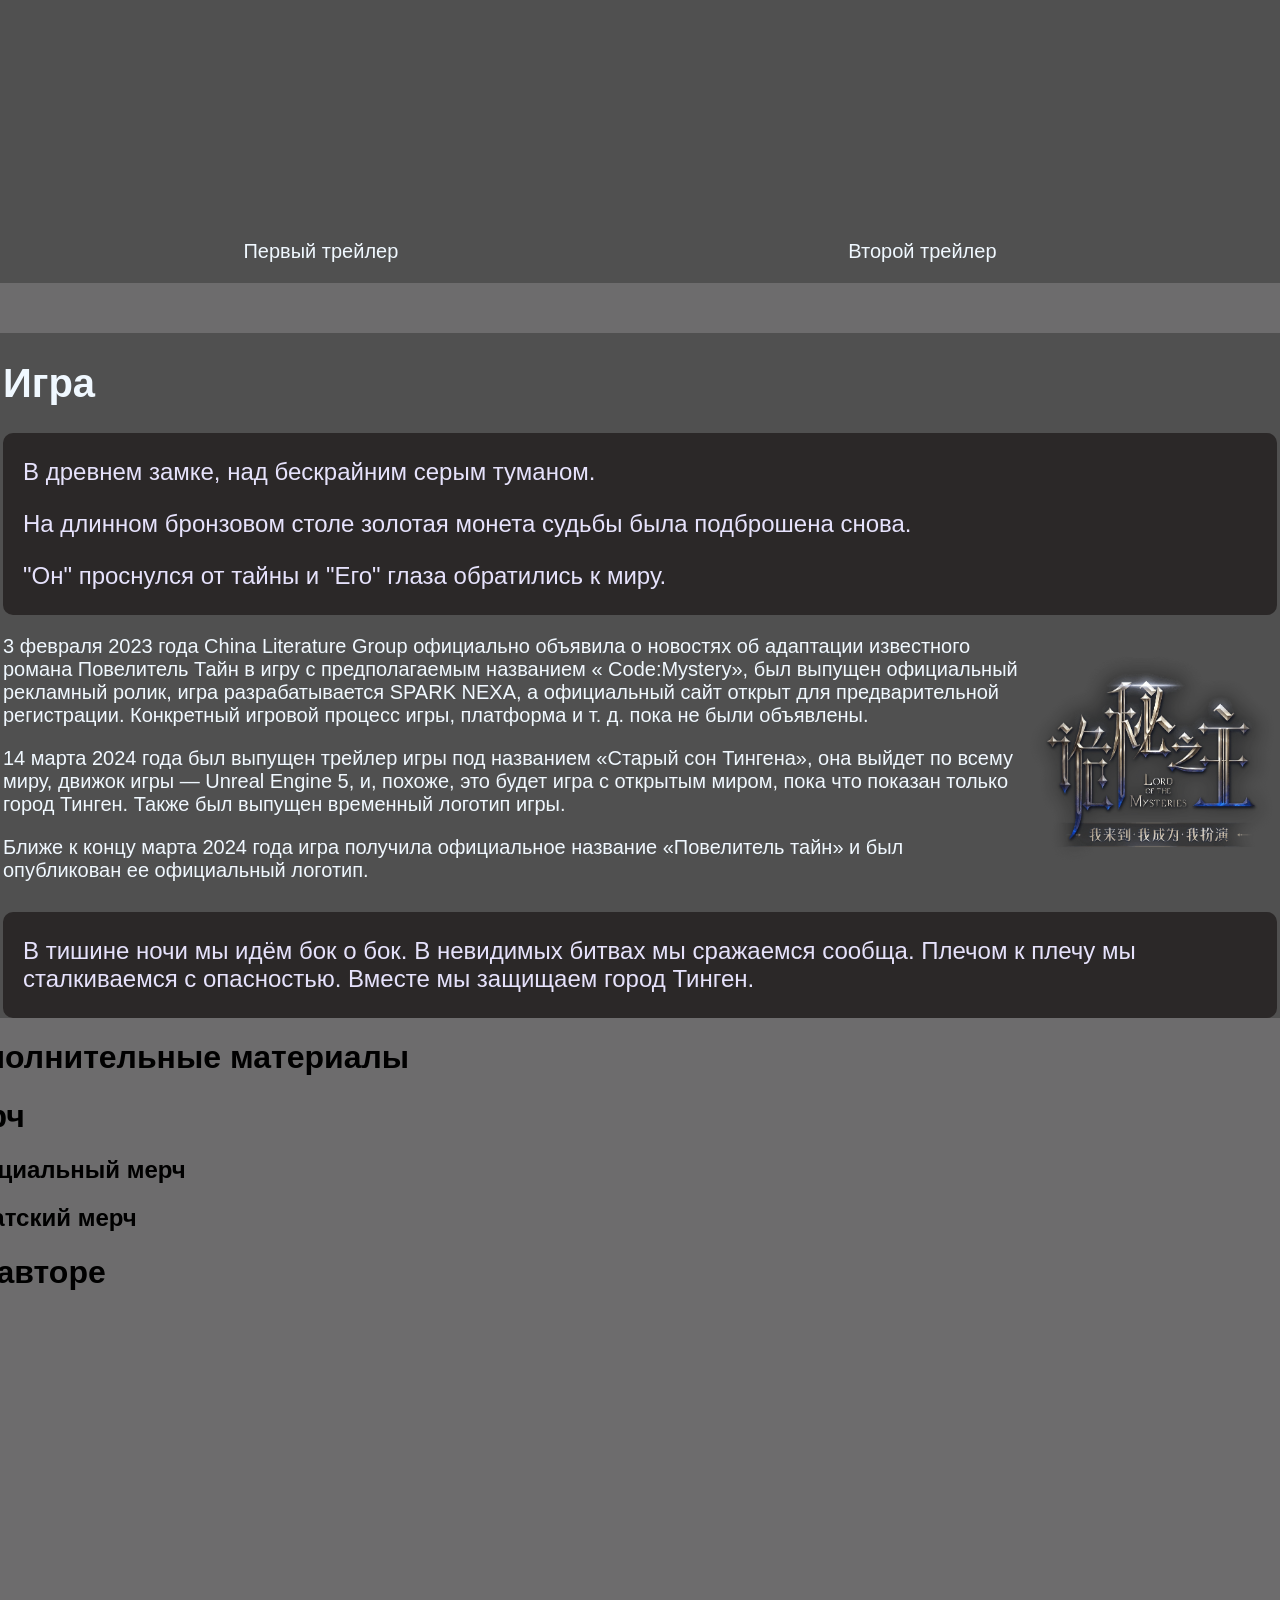
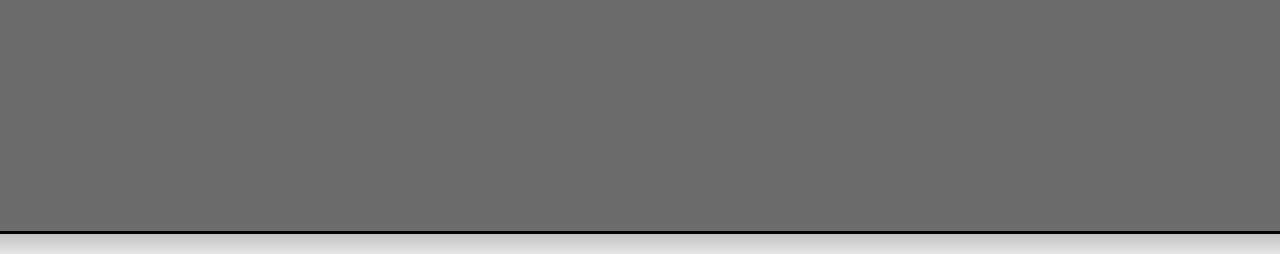
==== commit 8292b3c3: "03.11.2024" ====
--- a/index.html
+++ b/index.html
@@ -144,15 +144,34 @@
         
        </div>
 
+       <div class="game">
+        <h1>Игра</h1>
+        <div class="aboutGame">
+            <p>В древнем замке, над бескрайним серым туманом.</p>
+            <p>На длинном бронзовом столе золотая монета судьбы была подброшена снова.</p>
+            <p>"Он" проснулся от тайны и "Его" глаза обратились к миру.</p>
+        </div>
+        <div class="gameDesc">
+            <div>
+                <p>3 февраля 2023 года China Literature Group официально объявила о новостях об адаптации известного романа Повелитель Тайн в игру с предполагаемым названием « Code:Mystery», был выпущен официальный рекламный ролик, игра разрабатывается SPARK NEXA, а официальный сайт открыт для предварительной регистрации. Конкретный игровой процесс игры, платформа и т. д. пока не были объявлены.</p>
+                <p>14 марта 2024 года был выпущен трейлер игры под названием «Старый сон Тингена», она выйдет по всему миру, движок игры — Unreal Engine 5, и, похоже, это будет игра с открытым миром, пока что показан только город Тинген. Также был выпущен временный логотип игры.</p>
+                <p>Ближе к концу марта 2024 года игра получила официальное название «Повелитель тайн» и был опубликован ее официальный логотип.</p>
+            </div>
+            <img src="src/img/LOTM_game_logo.webp">
+        </div>
+
+        <div class="aboutGame">
+            <p>В тишине ночи мы идём бок о бок. В невидимых битвах мы сражаемся сообща. Плечом к плечу мы сталкиваемся с опасностью. Вместе мы защищаем город Тинген.</p>
+        </div>
+       </div>
+
        <div >
         <h1>Дополнительные материалы</h1>
        </div>
 
        
 
-       <div >
-        <h1>Игры</h1>
-       </div>
+       
 
        <div >
         <h1>Мерч</h1>
--- a/src/css/style.css
+++ b/src/css/style.css
@@ -119,7 +119,7 @@
     color: aliceblue;
     font-size: 20px;
     justify-content: space-between;
-    background-color: rgb(79, 79, 79);
+    background-color: rgb(79, 79, 79, 0.977);
     padding-right: 20px;
     padding-left: 20px;
     border-radius: 15px;
@@ -335,7 +335,7 @@
     margin-right: 40px;
     color: aliceblue;
     font-size: 20px;
-    background-color: rgb(79, 79, 79);
+    background-color: rgb(79, 79, 79, 0.977);
     padding-right: 20px;
     padding-left: 20px;
     border-radius: 15px;
@@ -387,4 +387,44 @@
 
 .text p:first-child{
     margin-right: 450px;
+}
+
+.game{
+    padding-top: 1px;
+    margin-top: 50px;
+    margin-left: 40px;
+    margin-right: 40px;
+    color: aliceblue;
+    font-size: 20px;
+    background-color: rgb(79, 79, 79, 0.977);
+    padding-right: 20px;
+    padding-left: 20px;
+    border-radius: 15px;
+    font-family: sans-serif;
+}
+
+.aboutGame{
+    margin-top: 10px;
+    border-radius: 10px;
+    font-size: 24px;
+    background-color: #1d1a1ab9;
+    color:rgb(230, 226, 252);
+    padding: 1px;
+    padding-left: 20px;
+}
+
+.gameDesc {
+    display: flex;
+}
+
+.game img{
+    max-width: 250px; 
+    max-height: 350px; 
+    transition: transform 0.7s ease;
+    flex-shrink: 0;
+    align-self: center;
+}
+
+.game img:hover{
+    transform: scale(1.7);
 }
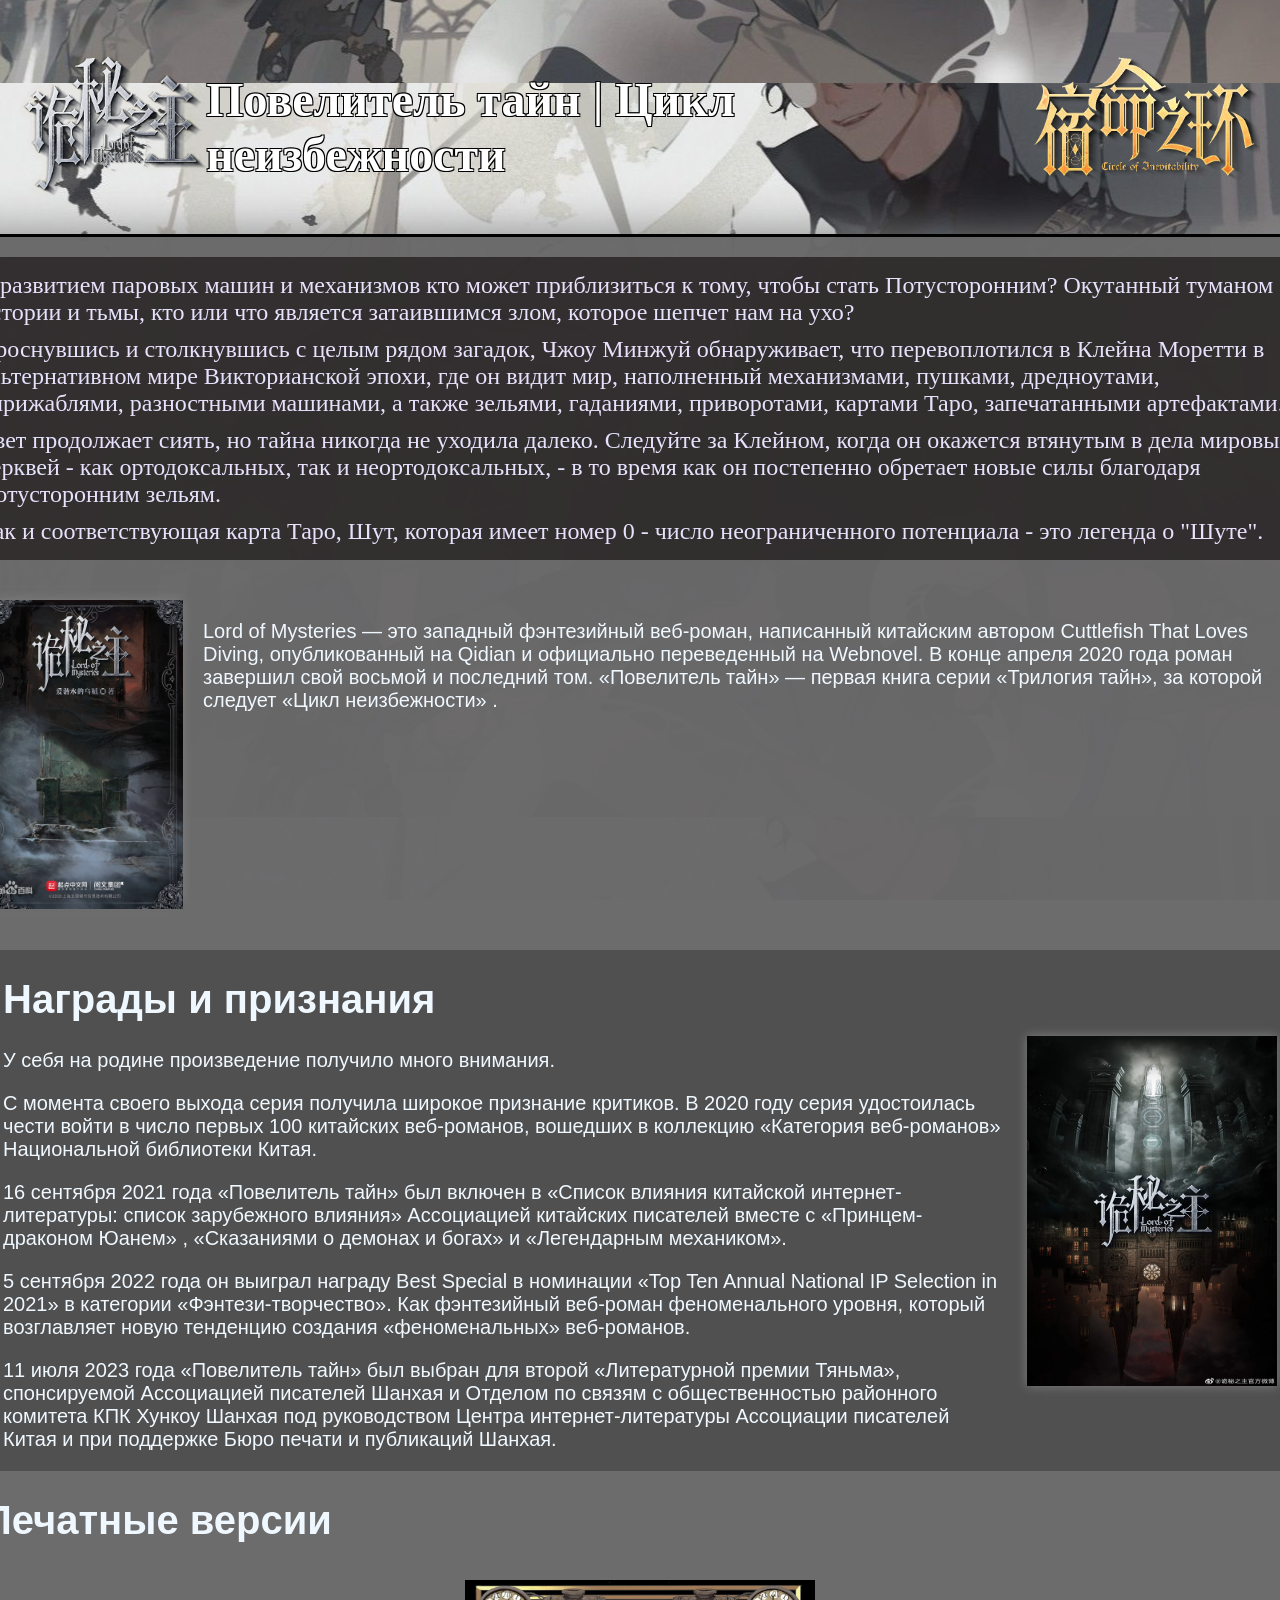
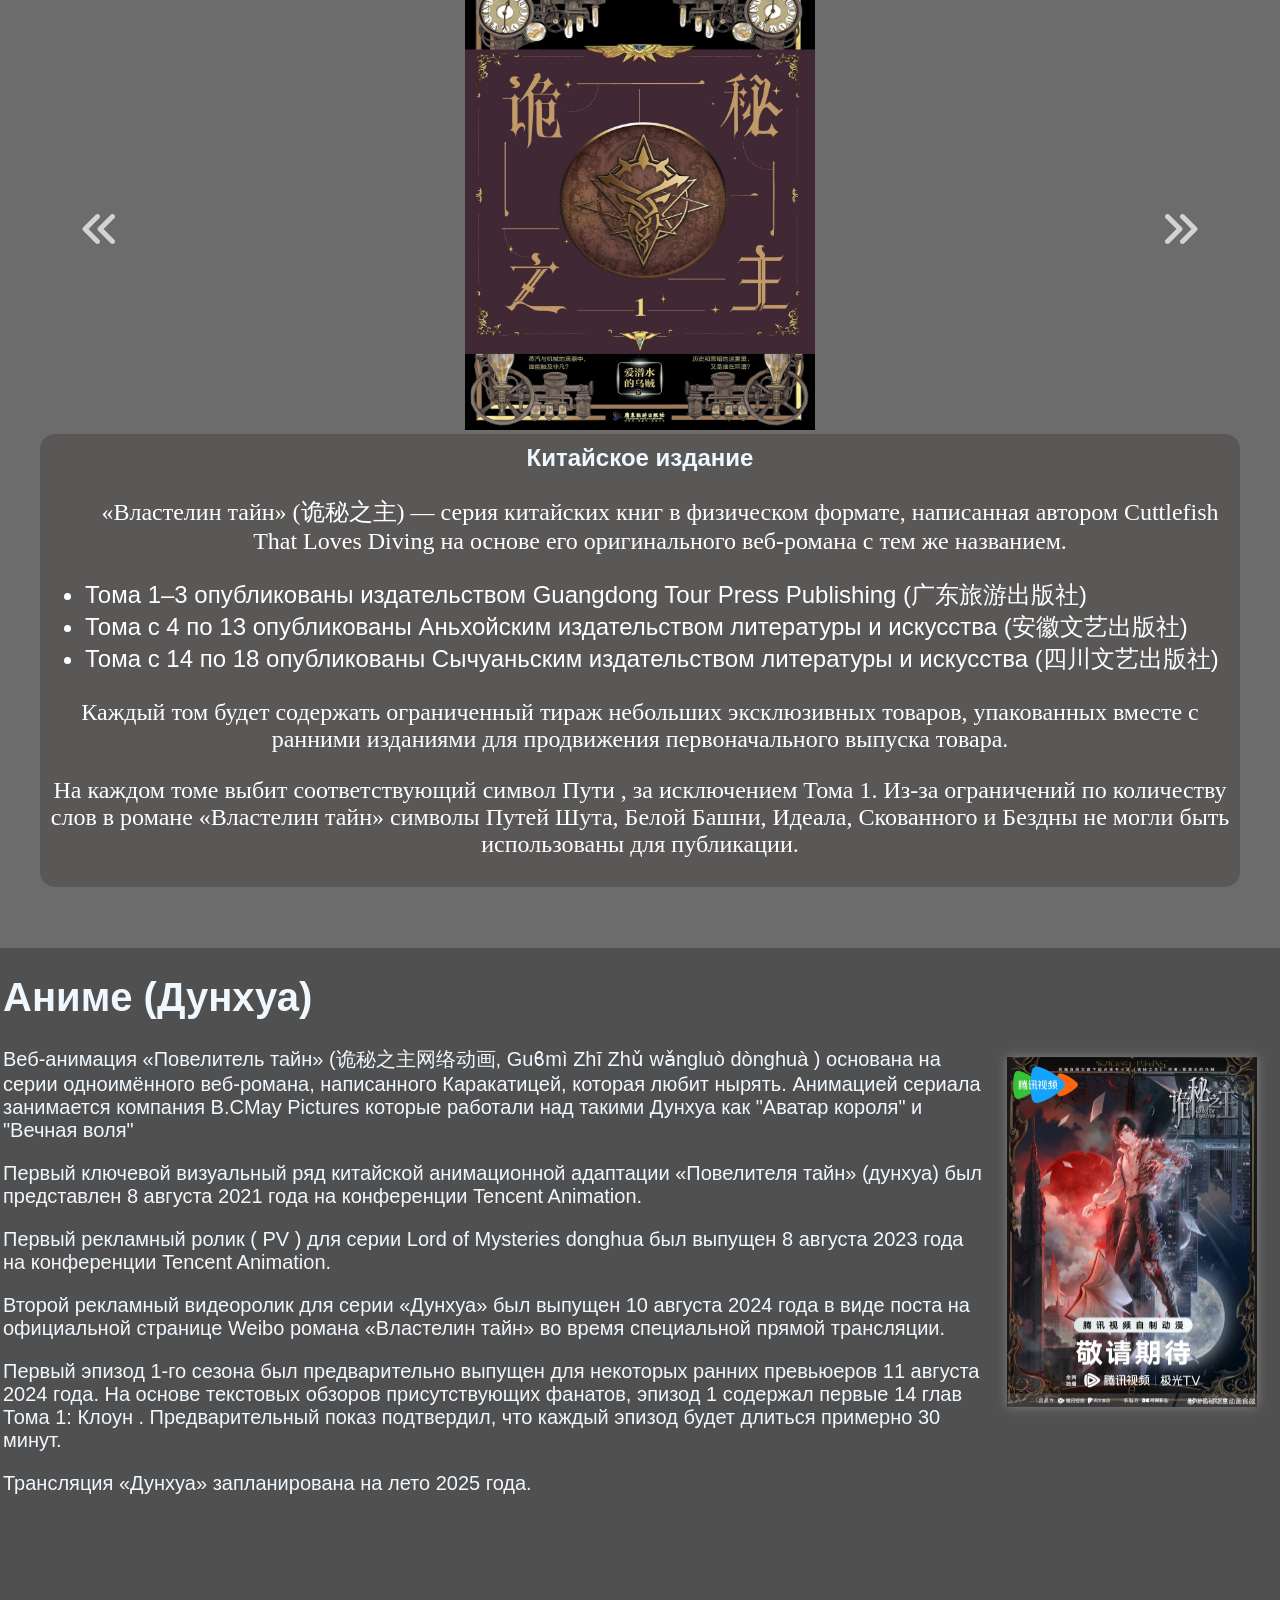
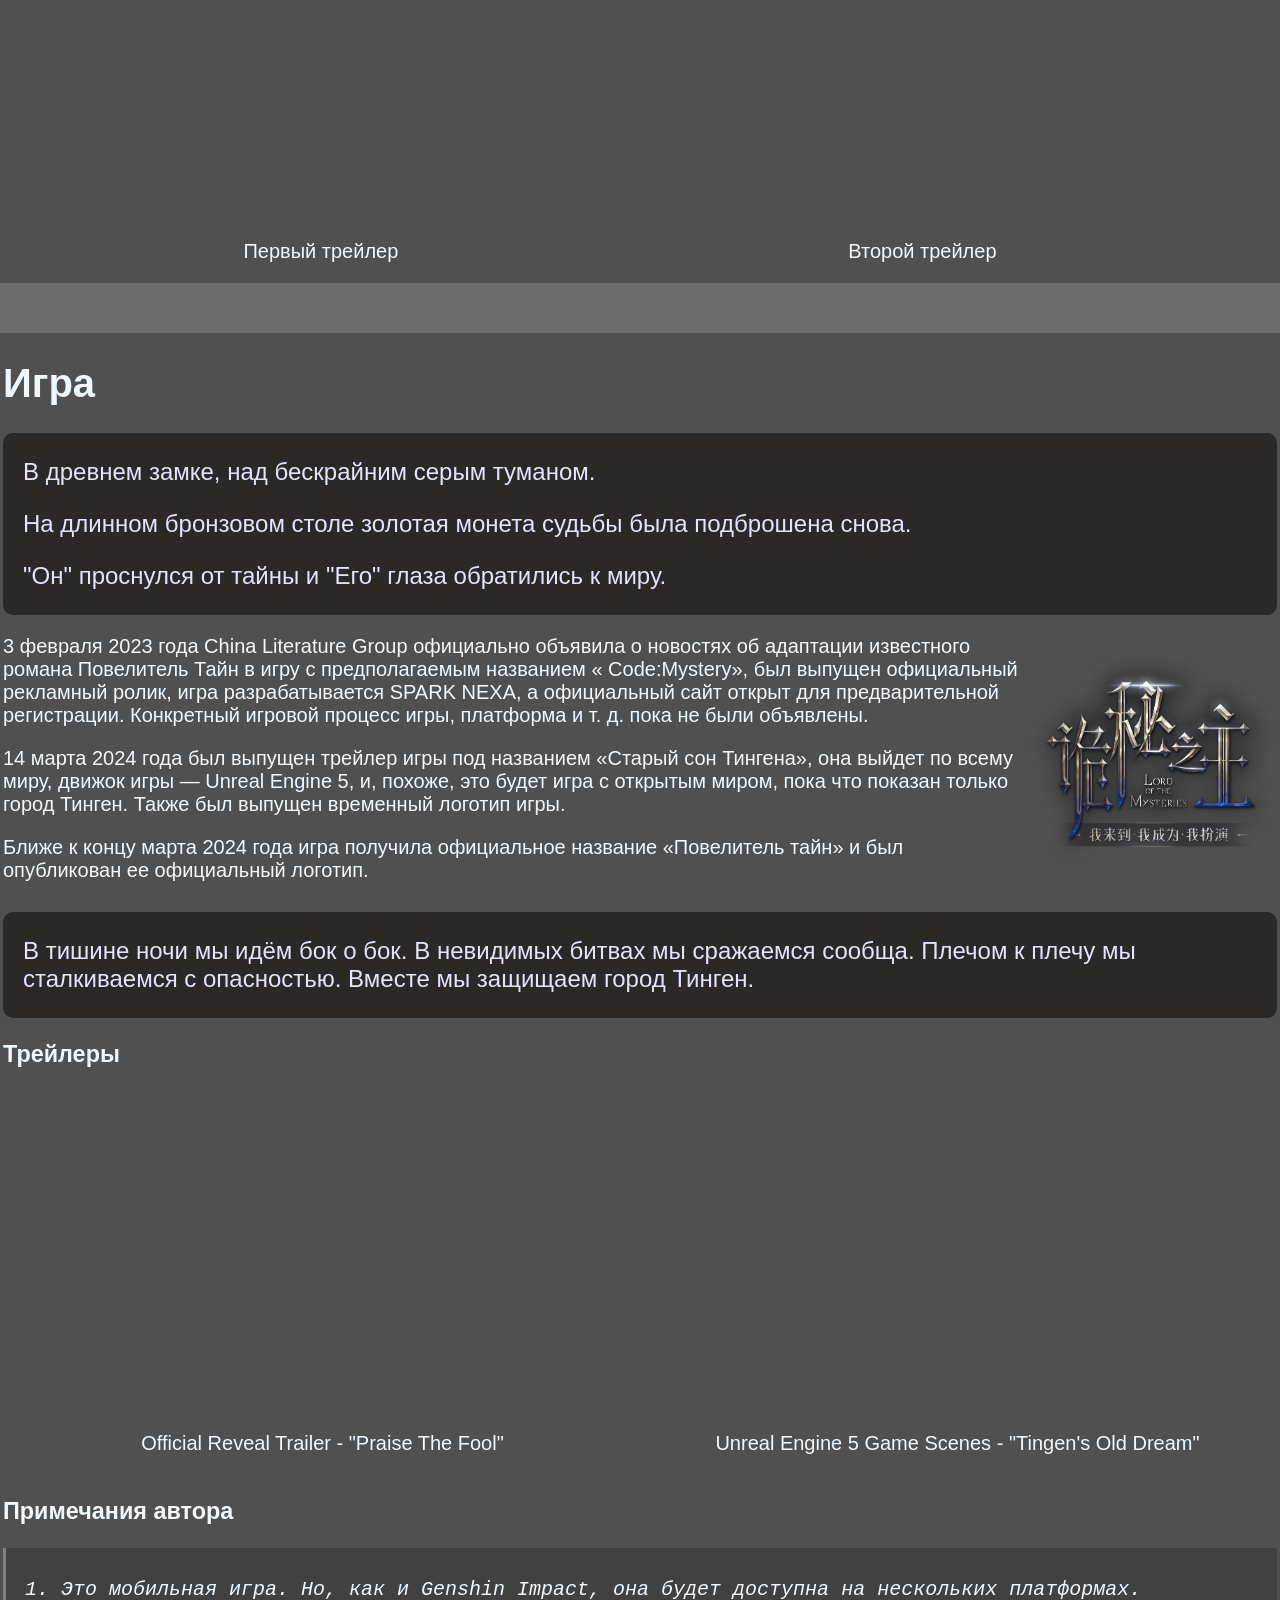
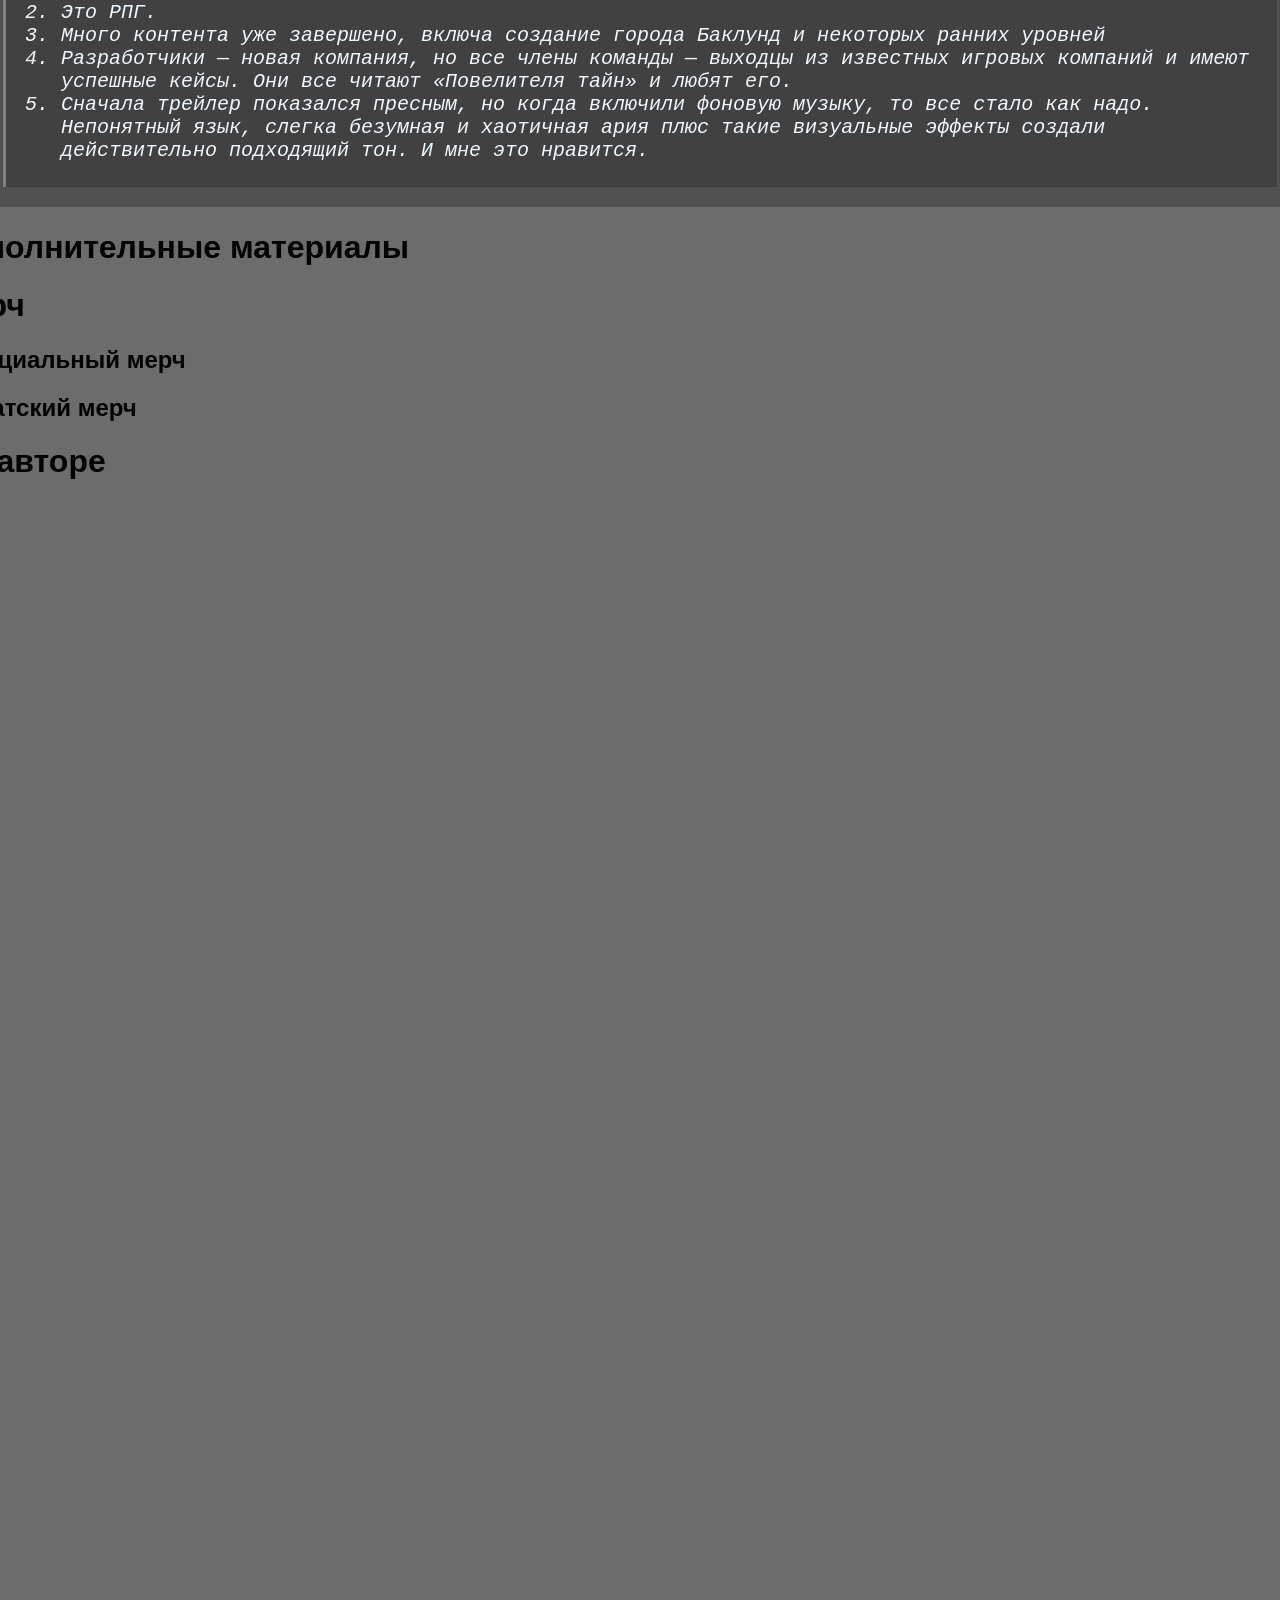
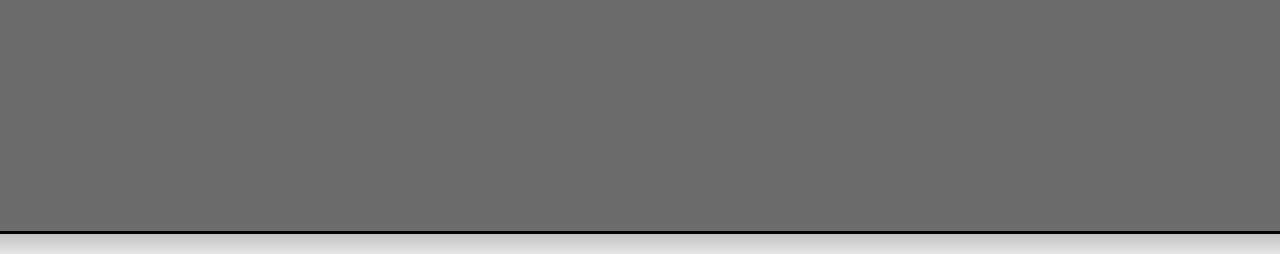
==== commit 1b8e1237: "08.11.2024 gamePart" ====
--- a/index.html
+++ b/index.html
@@ -163,6 +163,29 @@
         <div class="aboutGame">
             <p>В тишине ночи мы идём бок о бок. В невидимых битвах мы сражаемся сообща. Плечом к плечу мы сталкиваемся с опасностью. Вместе мы защищаем город Тинген.</p>
         </div>
+
+        <h3>Трейлеры</h3>
+        <div class="trailerContainerGame">
+            <div class="gameTrailer">
+                <iframe width="560" height="315" src="https://www.youtube.com/embed/PZXxPPToJYo?si=Av2JmU2oi2qIcoiF" title="YouTube video player" frameborder="0" allow="accelerometer; autoplay; clipboard-write; encrypted-media; gyroscope; picture-in-picture; web-share" referrerpolicy="strict-origin-when-cross-origin" allowfullscreen></iframe>
+                <p>Official Reveal Trailer - "Praise The Fool"</p>
+            </div>
+            <div class="gameTrailer">
+                <iframe width="560" height="315" src="https://www.youtube.com/embed/zRhBe_P6jf8?si=xsw51yiEcfz4qyhs" title="YouTube video player" frameborder="0" allow="accelerometer; autoplay; clipboard-write; encrypted-media; gyroscope; picture-in-picture; web-share" referrerpolicy="strict-origin-when-cross-origin" allowfullscreen></iframe>
+                <p>Unreal Engine 5 Game Scenes - "Tingen's Old Dream"</p>
+            </div>
+        </div>
+        <h3>Примечания автора</h3>
+        <div class="quote">
+            <div>
+            <ol>
+                <li>Это мобильная игра. Но, как и Genshin Impact, она будет доступна на нескольких платформах.<br></li>
+                <li>Это РПГ.<br></li>
+                <li>Много контента уже завершено, включа создание города Баклунд и некоторых ранних уровней<br></li>
+                <li>Разработчики — новая компания, но все члены команды — выходцы из известных игровых компаний и имеют успешные кейсы. Они все читают «Повелителя тайн» и любят его.<br></li>
+                <li>Сначала трейлер показался пресным, но когда включили фоновую музыку, то все стало как надо. Непонятный язык, слегка безумная и хаотичная ария плюс такие визуальные эффекты создали действительно подходящий тон. И мне это нравится.</li></ol>
+            </div>
+        </div>
        </div>
 
        <div >
--- a/src/css/style.css
+++ b/src/css/style.css
@@ -35,7 +35,7 @@
 .descr{
     height: 300px;
     width: 1300px;
-    font-size: 24px;
+    font-size: 20px;
     margin-top: 40px;
     margin-left: 40px;
     display: flex;  
@@ -159,7 +159,7 @@
 	margin: 0 auto;
 }
 
-.slides .slide{ /*все изображения справа друг от доруга*/
+.slides .slide{ 
 	width: 25%;
 	float: left;
 }
@@ -206,7 +206,7 @@
 	height: 40px;
 	width: 40px;
 }
-/*настройка переключения и положения для левой стрелки*/
+
 #switch1:checked ~ .arrows label:nth-child(4), 
 #switch2:checked ~ .arrows label:nth-child(1),
 #switch3:checked ~ .arrows label:nth-child(2),
@@ -217,7 +217,7 @@
 	display: block;
 }
 
-/*настройка переключения и положения для правой стрелки*/
+
 #switch1:checked ~ .arrows label:nth-child(2),
 #switch2:checked ~ .arrows label:nth-child(3),
 #switch3:checked ~ .arrows label:nth-child(4),
@@ -231,7 +231,7 @@
 label, a{ 
 	cursor: pointer;
 }
-/*скрываетвсе radio-input*/
+
 input[type="radio"]{ 
 	display: none;
 }
@@ -399,6 +399,7 @@
     background-color: rgb(79, 79, 79, 0.977);
     padding-right: 20px;
     padding-left: 20px;
+    padding-bottom: 20px;
     border-radius: 15px;
     font-family: sans-serif;
 }
@@ -427,4 +428,26 @@
 
 .game img:hover{
     transform: scale(1.7);
+}
+
+.quote{
+    font-family: monospace;
+    font-style: italic;
+    border-left: 3px solid gray;
+    padding: 10px 10px 5px 15px;
+    background-color:#414141;
+}
+
+
+.trailerContainerGame{
+    display: flex;
+    justify-content: center;
+}
+
+.trailerContainerGame div:first-child{
+    margin-right: 75px;
+}
+
+.gameTrailer p{
+    text-align: center;
 }
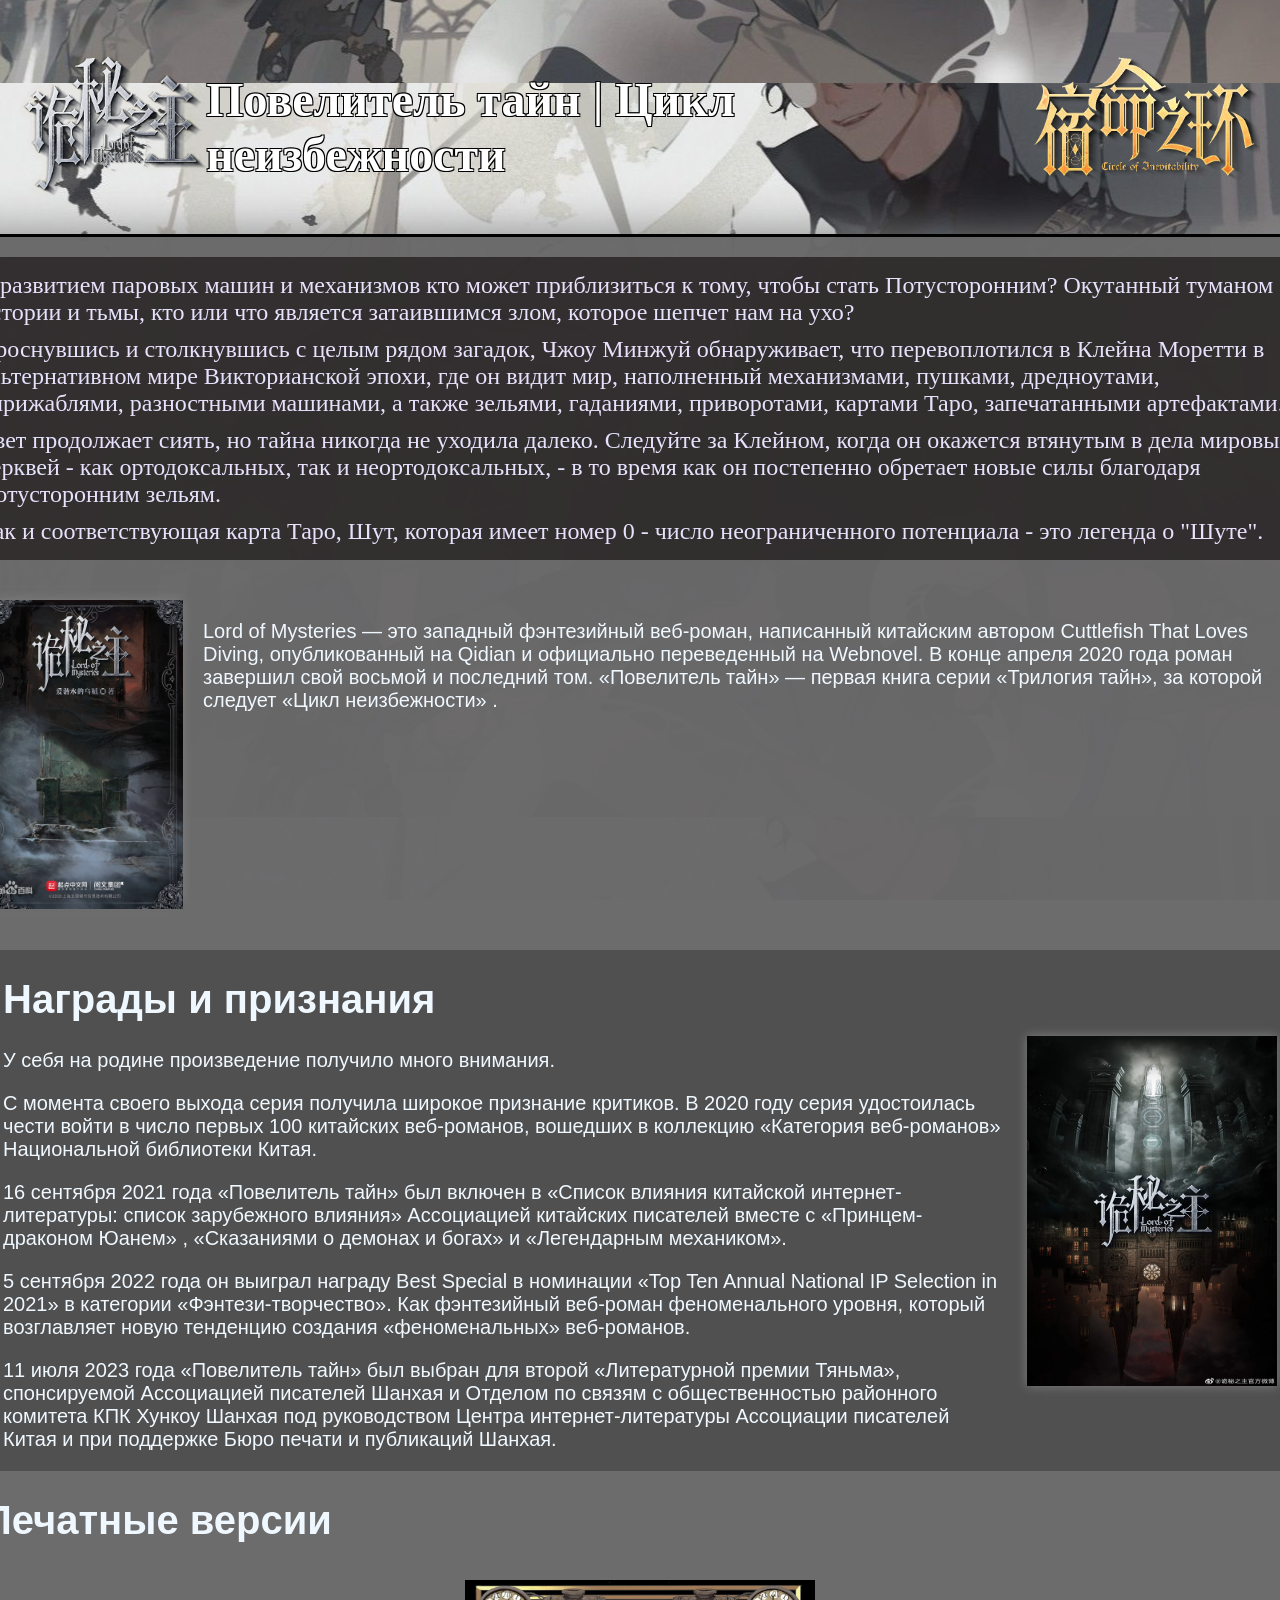
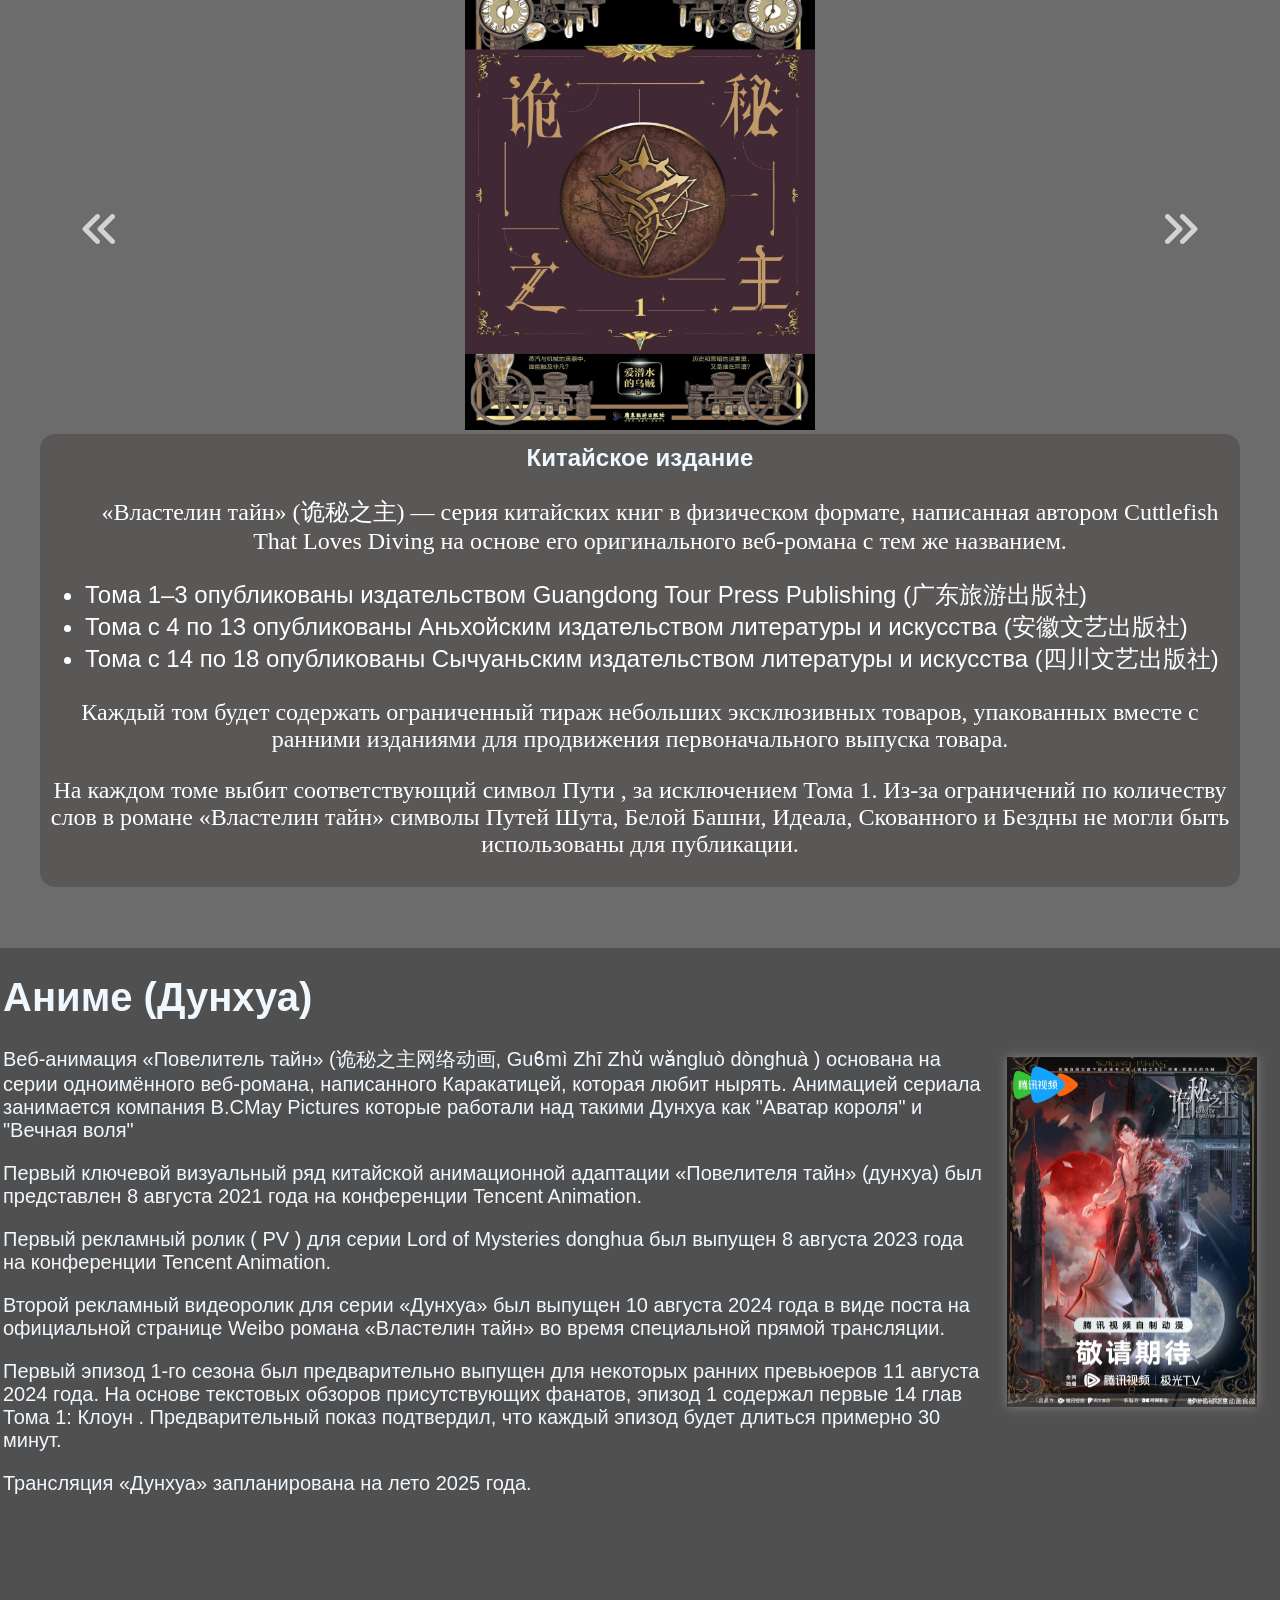
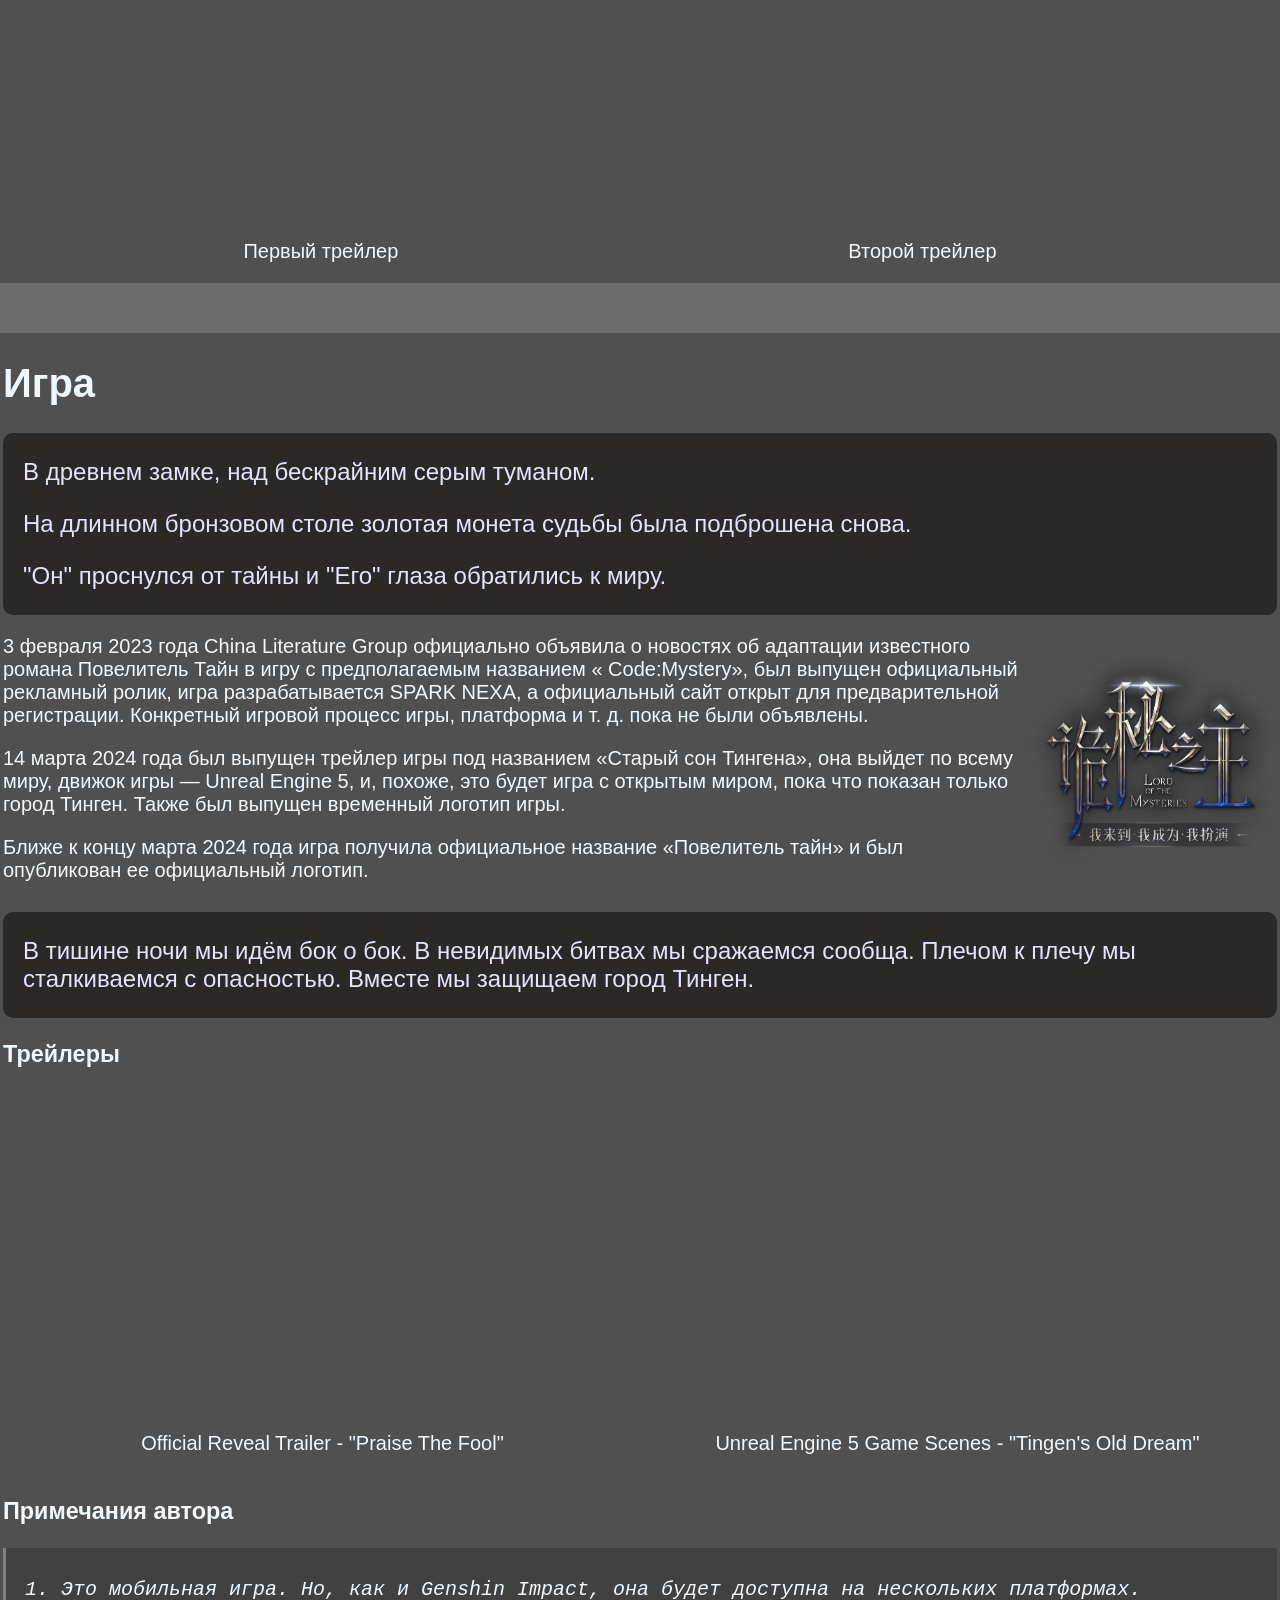
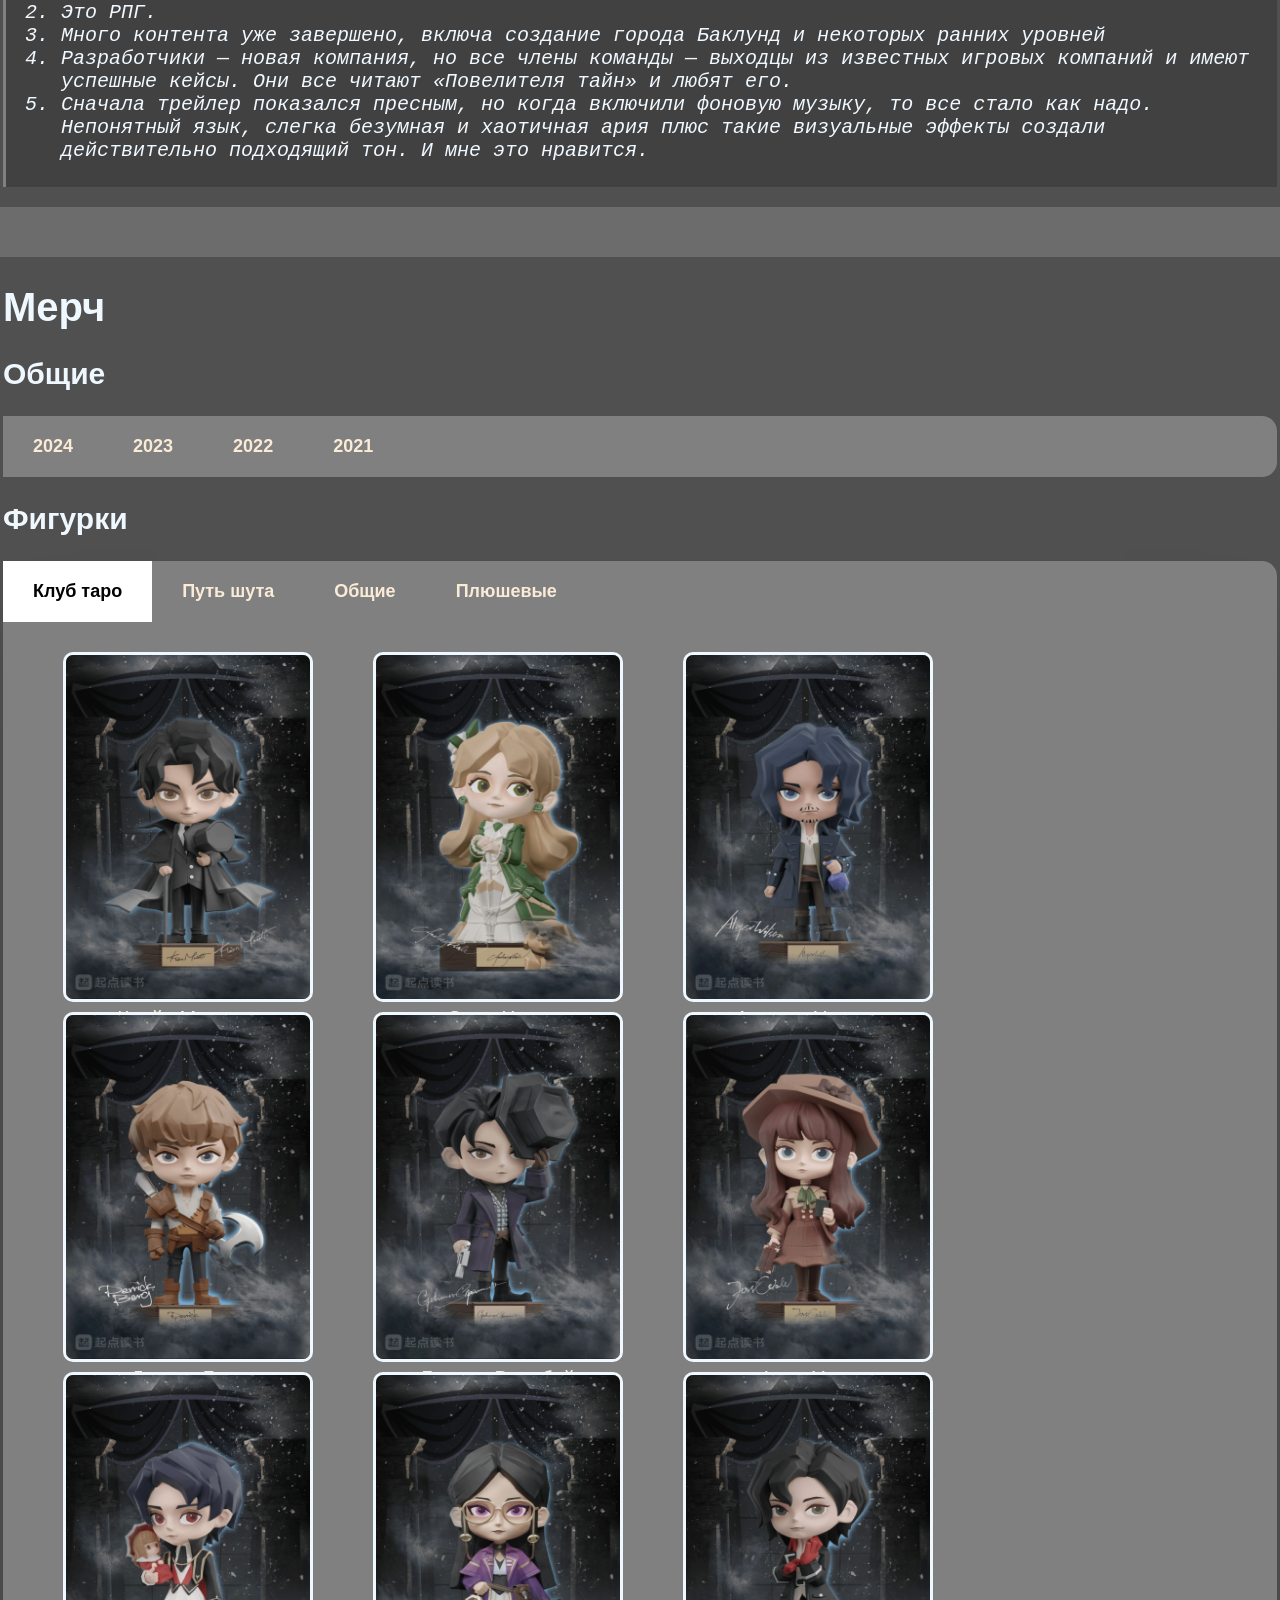
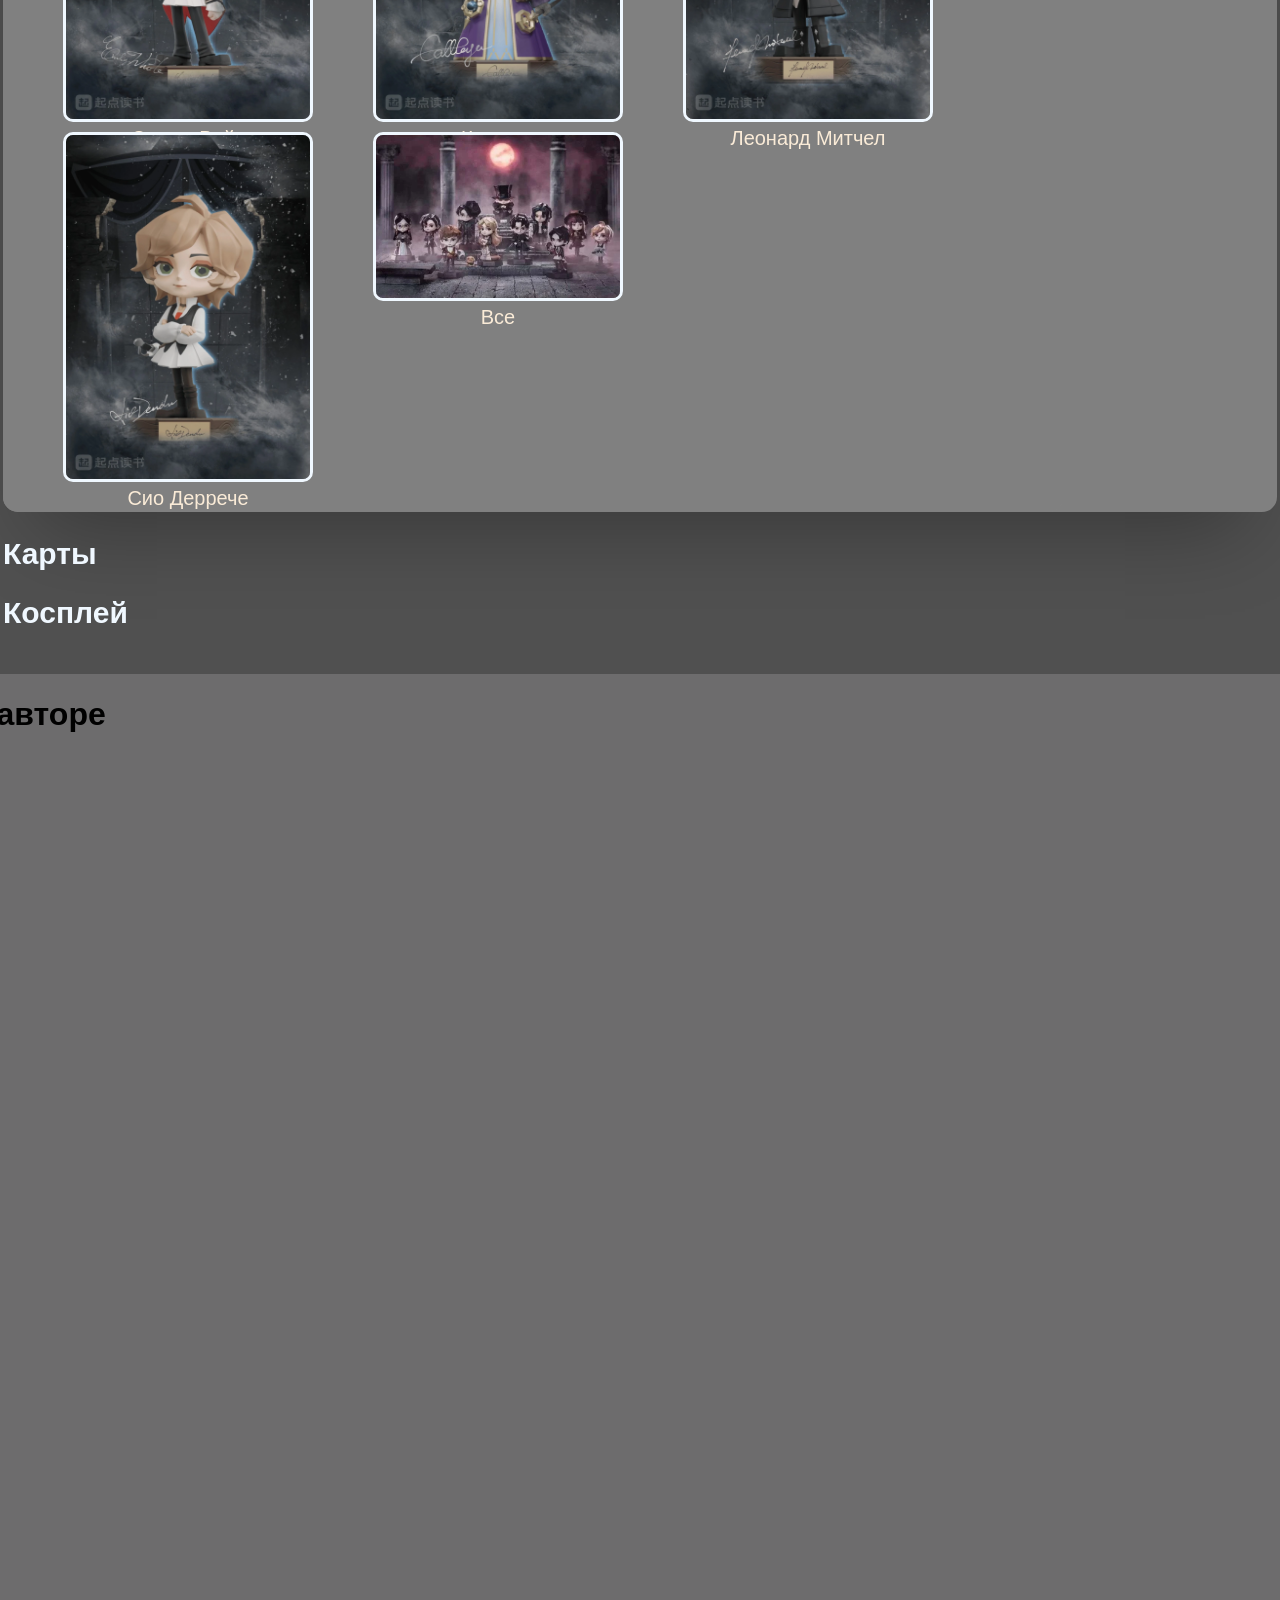
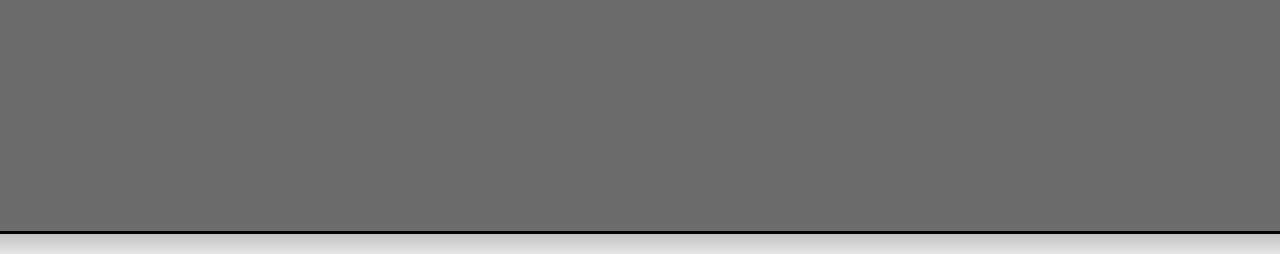
==== commit 9f6dcb68: "merch" ====
--- a/index.html
+++ b/index.html
@@ -188,22 +188,269 @@
         </div>
        </div>
 
-       <div >
-        <h1>Дополнительные материалы</h1>
-       </div>
-
-       
-
-       
-
-       <div >
+       <div class="goods">
         <h1>Мерч</h1>
-        <h2>Официальный мерч</h2>
-        <h2>Фанатский мерч</h2>
-       </div>
+        <h2>Общие</h2>
+        <div class="tabs">
+            <input class="input" name="tabs" type="radio" id="tab-1" checked="checked"/>
+            <label class="label" for="tab-1">2024</label>
+            <div class="panel"> 
+                <div class="goodsImages">
+                    <div class="goodImg"> 
+                        <img src="src/img/merch/The_Future_wooden_ship.webp">
+                        <p>Флагмантский корабль "Будущее" деревянный пазл</p>
+                    </div>
+                    <div class="goodImg">
+                        <img src="src/img/merch/Cards_of_Destiny_Goods_2024_29.webp">
+                        <p>Серия "Карты судьбы"</p>
+                    </div>
+                    <div class="goodImg">
+                        <img src="src/img/merch/Cards_of_Destiny_Goods_2024_29(2).webp">
+                        <p>Серия "Карты судьбы"(2)</p>
+                    </div>
+                </div>
+            </div>
+            <input class="input" name="tabs" type="radio" id="tab-2"/>
+            <label class="label" for="tab-2">2023</label>
+            <div class="panel">
+                <div class="goodsImages">
+                    <div class="goodImg">
+                        <img src="src/img/merch/The_Game_of_Destiny.webp">
+                        <p>Серия Амона "Игра судьбы"</p>
+                    </div>
+                    <div class="goodImg">
+                        <img src="src/img/merch/The_Fateful_Journey.webp">
+                        <p>Серия "Судьбоносное путешествие"</p>
+                    </div>
+                    <div class="goodImg">
+                        <img src="src/img/merch/BlasphemySlate_magnet.webp">
+                        <p>Магниты скрижали богохульства</p>
+                    </div>
+                    <div class="goodImg">
+                        <img src="src/img/merch/Memorial_Pathway_Coins.webp">
+                        <p>Медные монетки "Божественные пути"</p>
+                    </div>
+                    <div class="goodImg">
+                        <img src="src/img/merch/LOMxXINGHEDONGHAN_Button.webp">
+                        <p>Значки</p>
+                    </div>
+                    <div class="goodImg">
+                        <img src="src/img/merch/LOMxElf-Blooming_-_Enchanting_Night.webp">
+                        <p>Серия "Чарующая ночь"</p>
+                    </div>
+                    <div class="goodImg">
+                        <img src="src/img/merch/LOMxElf-Blooming_-_Mysterious_Night.webp">
+                        <p>Серия "Таинственная ночь"</p>
+                    </div>
+                    <div class="goodImg">
+                        <img src="src/img/merch/LOMxElf-Blooming_-_Tea_Party.webp">
+                        <p>Серия "Чаепитие"</p>
+                    </div>
+                    <div class="goodImg">
+                        <img src="src/img/merch/Loen_Kingdom_Coins_Merch.webp">
+                        <p>Медные монеты Лоена</p>
+                    </div>
+                </div>
+            </div>
+            <input class="input" name="tabs" type="radio" id="tab-3"/>
+            <label class="label" for="tab-3">2022</label>
+            <div class="panel">
+                <div class="goodsImages">
+                    <div class="goodImg">
+                        <img src="src/img/merch/LOMxLawson_-_Tea_Set.webp">
+                        <p>Чайный набор шута</p>
+                    </div>
+                    <div class="goodImg">
+                        <img src="src/img/merch/LOMxLawson_-_Acrylic.webp">
+                        <p>Акриловый стенд с двумя случайными значками</p>
+                    </div>
+                    <div class="goodImg">
+                        <img src="src/img/merch/LOM-Q_Edition_Stationery_Set.webp">
+                        <p>Наклейки</p>
+                    </div>
+                    <div class="goodImg">
+                        <img src="src/img/merch/Time_and_Space_Intersection.webp">
+                        <p>Набор серии "Через время и пространство"</p>
+                    </div>  
+                </div>
+            </div>
+            <input class="input" name="tabs" type="radio" id="tab-4"/>
+            <label class="label" for="tab-4">2021</label>
+            <div class="panel">
+                <div class="goodsImages">
+                    <div class="goodImg">
+                        <img src="src/img/merch/ArrodesMerchandise.webp">
+                        <p>Ручное зеркало Arrodes</p>
+                    </div>
+                    <div class="goodImg">
+                        <img src="src/img/merch/Churches_badge.webp">
+                        <p>Металлические священные эмблемы</p>
+                    </div>
+                    <div class="goodImg">
+                        <img src="src/img/merch/Copper_Whistle_Merchandise.webp">
+                        <p>Медный брелок-свисток азика</p>
+                    </div>
+                    <div class="goodImg">
+                        <img src="src/img/merch/LOM-Halloween2021.webp">
+                        <p>Хэллуинская тема</p>
+                    </div>
+                    <div class="goodImg">
+                        <img src="src/img/merch/LOM-Moretti%27s_Dinner.webp">
+                        <p>Sacred Emblem Metal Badge</p>
+                    </div>
+                    <div class="goodImg">
+                        <img src="src/img/merch/LOM-Perfumes.webp">
+                        <p>Духи персонажей</p>
+                    </div>
+                    <div class="goodImg">
+                        <img src="src/img/merch/LOM-Slumber.webp">
+                        <p>Акриловый стенд "пробуждение спящего"</p>
+                    </div>
+                    <div class="goodImg">
+                        <img src="src/img/merch/LOM_enamel_badges.webp">
+                        <p>Эмалевые значки с персонажами</p>
+                    </div>
+                    <div class="goodImg">
+                        <img src="src/img/merch/LOM_kaze_2021_badges.webp">
+                        <p>Значки персонажей серии SayHi</p>
+                    </div>
+                </div>
+            </div>
+          </div>
+        <h2>Фигурки</h2>
+        <div class="tabs">
+            <input class="input" name="tabs" type="radio" id="tab-5" checked="checked"/>
+            <label class="label" for="tab-5">Клуб таро</label>
+            <div class="panel"> 
+                <div class="goodsImages">
+                    <div class="goodImg">
+                        <img src="src/img/merch/figures/Klein_Moretti_Blind_Box_Figure.webp">
+                        <p>Клейн Моретти</p>
+                    </div>
+                    <div class="goodImg">
+                        <img src="src/img/merch/figures/Audrey_Hall_Blind_Box_Figure.webp">
+                        <p>Одри Холл</p>
+                    </div>
+                    <div class="goodImg">
+                        <img src="src/img/merch/figures/Alger_Wilson_Blind_Box_Figure.webp">
+                        <p>Алджер Уилсон</p>
+                    </div>
+                    <div class="goodImg">
+                        <img src="src/img/merch/figures/Derrick_Berg_Blind_Box_Figure.webp">
+                        <p>Деррик Берг</p>
+                    </div>
+                    <div class="goodImg">
+                        <img src="src/img/merch/figures//Gehrman_Sparrow_Blind_Box_Figure.webp">
+                        <p>Герман Воробей</p>
+                    </div>
+                    <div class="goodImg">
+                        <img src="src/img/merch/figures/Fors_Wall_Blind_Box_Figure.webp">
+                        <p>Форс Уолл</p>
+                    </div>
+                    <div class="goodImg">
+                        <img src="src/img/merch/figures/Emlyn_White_Blind_Box_Figure.webp">
+                        <p>Эмлин Вайт</p>
+                    </div>
+                    <div class="goodImg">
+                        <img src="src/img/merch/figures/Cattleya_Blind_Box_Figure.webp">
+                        <p>Каттлея</p>
+                    </div>
+                    <div class="goodImg">
+                        <img src="src/img/merch/figures/Leonard_Mitchell_Blind_Box_Figure.webp">
+                        <p>Леонард Митчел</p>
+                    </div>
+                    <div class="goodImg">
+                        <img src="src/img/merch/figures/Xio_Derecha_Blind_Box_Figure.webp">
+                        <p>Сио Деррече</p>
+                    </div>
+                    <div class="goodImg">
+                        <img src="src/img/merch/figures/Tarot_Club_Blindboxes.webp">
+                        <p>Все</p>
+                    </div>
+                </div>  
+            </div>
+            <input class="input" name="tabs" type="radio" id="tab-6"/>
+            <label class="label" for="tab-6">Путь шута</label>
+            <div class="panel">
+                <div class="goodsImages">
+                    <div class="goodImg">
+                        <img src="src/img/merch/figures/Klein_Moretti_Blind_Box_Figure.webp">
+                        <p>Клейн Моретти</p>
+                    </div>
+                    <div class="goodImg">
+                        <img src="src/img/merch/figures/Audrey_Hall_Blind_Box_Figure.webp">
+                        <p>Одри Холл</p>
+                    </div>
+                    <div class="goodImg">
+                        <img src="src/img/merch/figures/Alger_Wilson_Blind_Box_Figure.webp">
+                        <p>Алджер Уилсон</p>
+                    </div>
+                    <div class="goodImg">
+                        <img src="src/img/merch/figures/Derrick_Berg_Blind_Box_Figure.webp">
+                        <p>Деррик Берг</p>
+                    </div>
+                    <div class="goodImg">
+                        <img src="src/img/merch/figures//Gehrman_Sparrow_Blind_Box_Figure.webp">
+                        <p>Герман Воробей</p>
+                    </div>
+                    <div class="goodImg">
+                        <img src="src/img/merch/figures/Fors_Wall_Blind_Box_Figure.webp">
+                        <p>Форс Уолл</p>
+                    </div>
+                    <div class="goodImg">
+                        <img src="src/img/merch/figures/Emlyn_White_Blind_Box_Figure.webp">
+                        <p>Эмлин Вайт</p>
+                    </div>
+                    <div class="goodImg">
+                        <img src="src/img/merch/figures/Cattleya_Blind_Box_Figure.webp">
+                        <p>Каттлея</p>
+                    </div>
+                    <div class="goodImg">
+                        <img src="src/img/merch/figures/Leonard_Mitchell_Blind_Box_Figure.webp">
+                        <p>Леонард Митчел</p>
+                    </div>
+                    <div class="goodImg">
+                        <img src="src/img/merch/figures/Xio_Derecha_Blind_Box_Figure.webp">
+                        <p>Сио Деррече</p>
+                    </div>
+                    <div class="goodImg">
+                        <img src="src/img/merch/figures/Tarot_Club_Blindboxes.webp">
+                        <p>Все</p>
+                    </div>
+                </div>
+            </div>
+            <input class="input" name="tabs" type="radio" id="tab-7"/>
+            <label class="label" for="tab-7">Общие</label>
+            <div class="panel">
+                <div class="goodsImages">
+                    <div class="goodImg">
+                        <img src="src/img/merch/LOMxLawson_-_Tea_Set.webp">
+                        <p>Чайный набор шута</p>
+                    </div>
+                </div>
+            </div>
+            <input class="input" name="tabs" type="radio" id="tab-8"/>
+            <label class="label" for="tab-8">Плюшевые</label>
+            <div class="panel">
+                <div class="goodsImages">
+                    <div class="goodImg">
+                        <img src="src/img/merch/ArrodesMerchandise.webp">
+                        <p>Ручное зеркало Arrodes</p>
+                    </div>
+                </div>
+            </div>
+          </div>
+        <h2>Карты</h2>
+        <h2>Косплей</h2>
+        
+       </div>
+
+
 
        <div >
         <h1>Об авторе</h1>
+        
+
        </div>
        
     </div>
--- a/src/css/style.css
+++ b/src/css/style.css
@@ -450,4 +450,116 @@
 
 .gameTrailer p{
     text-align: center;
-}+}
+
+
+.tabs {
+  display: flex;
+  flex-wrap: wrap;
+  max-width: 2000px;
+  background: gray;
+  box-shadow: 0 48px 80px -32px rgba(0,0,0,0.3);
+  border-radius: 15px;
+}
+
+.input {
+  position: absolute;
+  opacity: 0;
+}
+.label {
+  width: 100%;
+  padding: 20px 30px;
+  background: gray;
+  cursor: pointer;
+  font-weight: bold;
+  font-size: 18px;
+  color: antiquewhite;
+  transition: background 0.1s, color 0.1s;
+}
+
+
+
+.label:hover {
+  background: #d8d8d8;
+}
+.label:active {
+  background: #ccc;
+}
+.input:focus + .label {
+  z-index: 1;
+}
+.input:checked + .label {
+  background: #fff;
+  color: #000;
+}
+@media (min-width: 600px) {
+  .label {
+    width: auto;
+  }
+}
+.panel {
+  display: none;
+  padding: 20px 30px 30px;
+  background: gray;
+  border-radius: 15px;
+}
+
+@media (min-width: 600px) {
+  .panel {
+    order: 99;
+  }
+}
+.input:checked + .label + .panel {
+  display: block;
+}
+
+.goods{
+    padding-top: 1px;
+    margin-top: 50px;
+    margin-left: 40px;
+    margin-right: 40px;
+    color: aliceblue;
+    font-size: 20px;
+    background-color: rgb(79, 79, 79, 0.977);
+    padding-right: 20px;
+    padding-left: 20px;
+    padding-bottom: 20px;
+    border-radius: 15px;
+    font-family: sans-serif;
+}
+
+.goodsImages{
+    width: 1000px;
+    display: flex;
+    flex-wrap: wrap;
+}
+
+.goodImg{
+    width: 300px;
+    height: 350px;
+    color: antiquewhite;
+    text-align: center;
+    margin: 5px;
+    padding: 5px;
+}
+
+.goodImg p{
+    margin: 0px;
+}
+
+.goodImg img{
+    border-radius: 10px;
+    border: 3px aliceblue solid;
+}
+
+.goodImg img{
+    max-width: 250px; 
+    max-height: 350px; 
+    transition: transform 0.7s ease;
+    flex-shrink: 0;
+    align-self: center;
+}
+
+.goodImg img:hover{
+    transform: scale(1.7);
+}
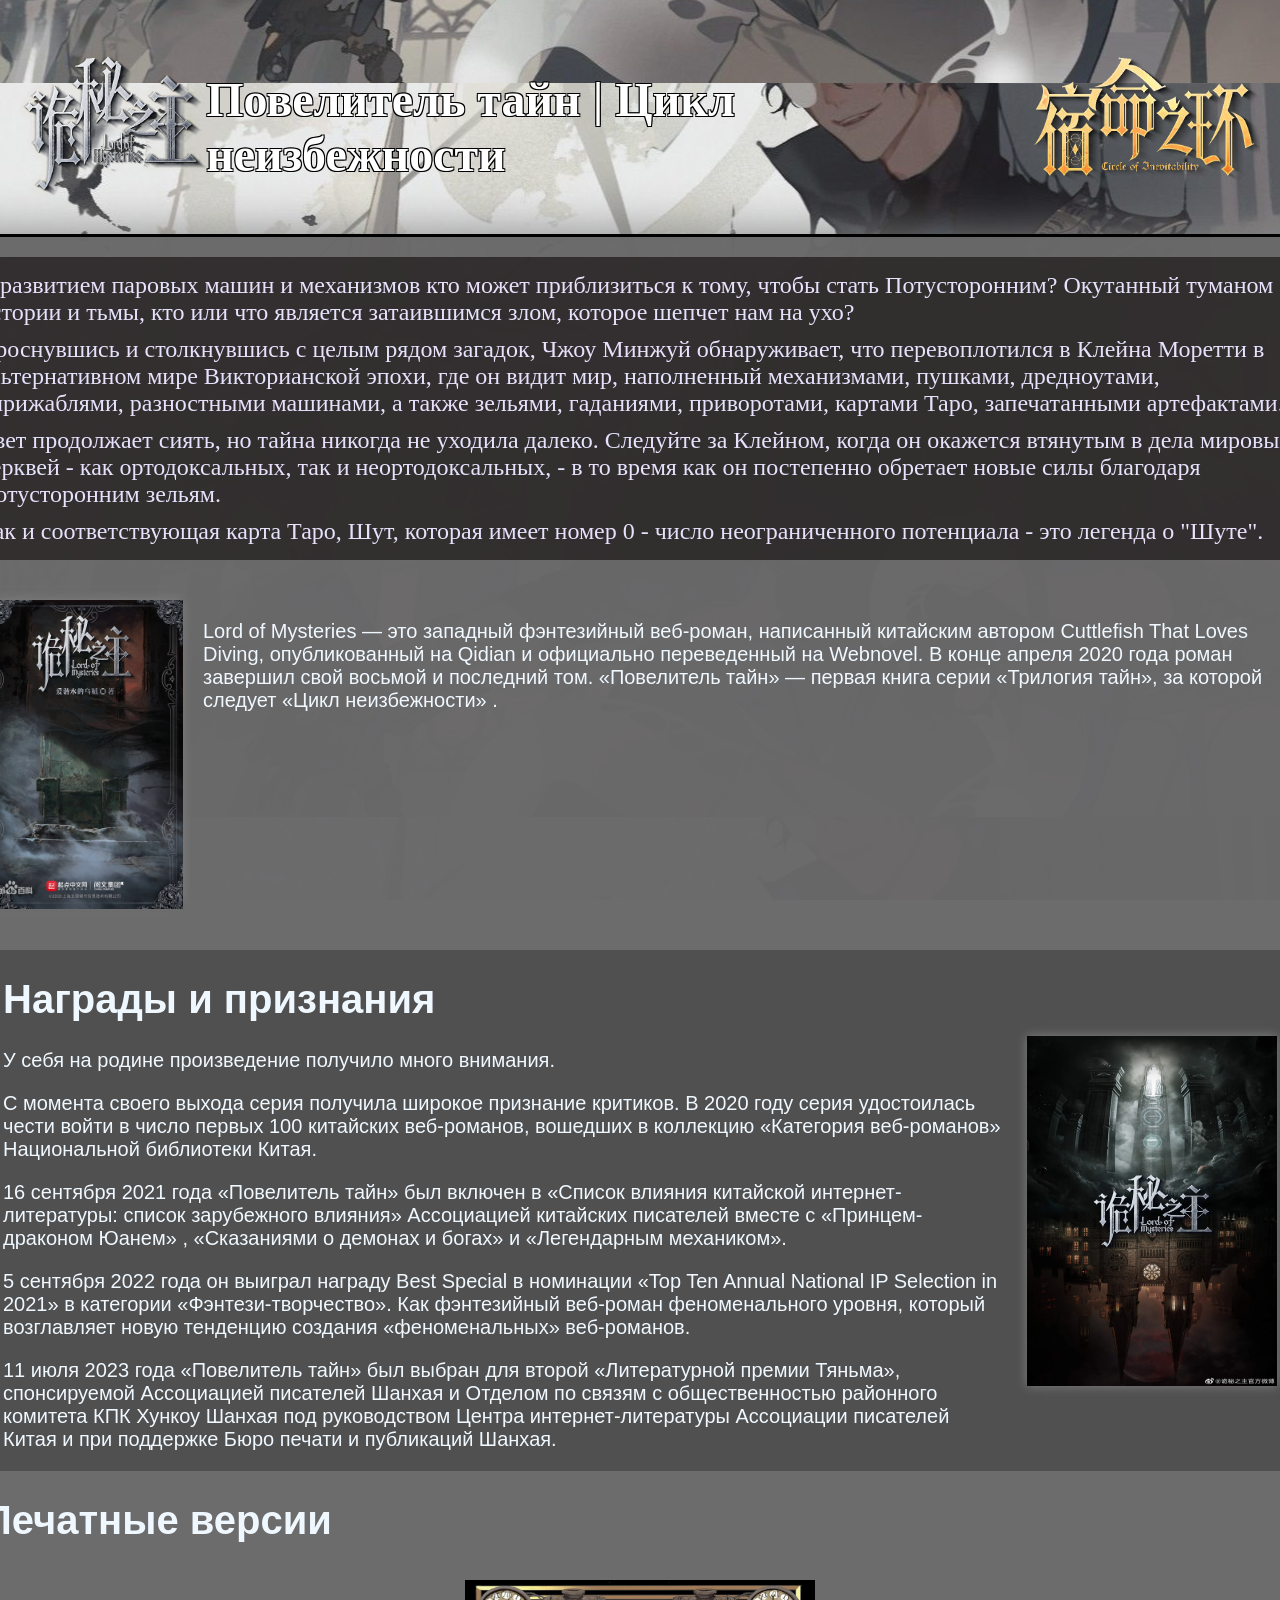
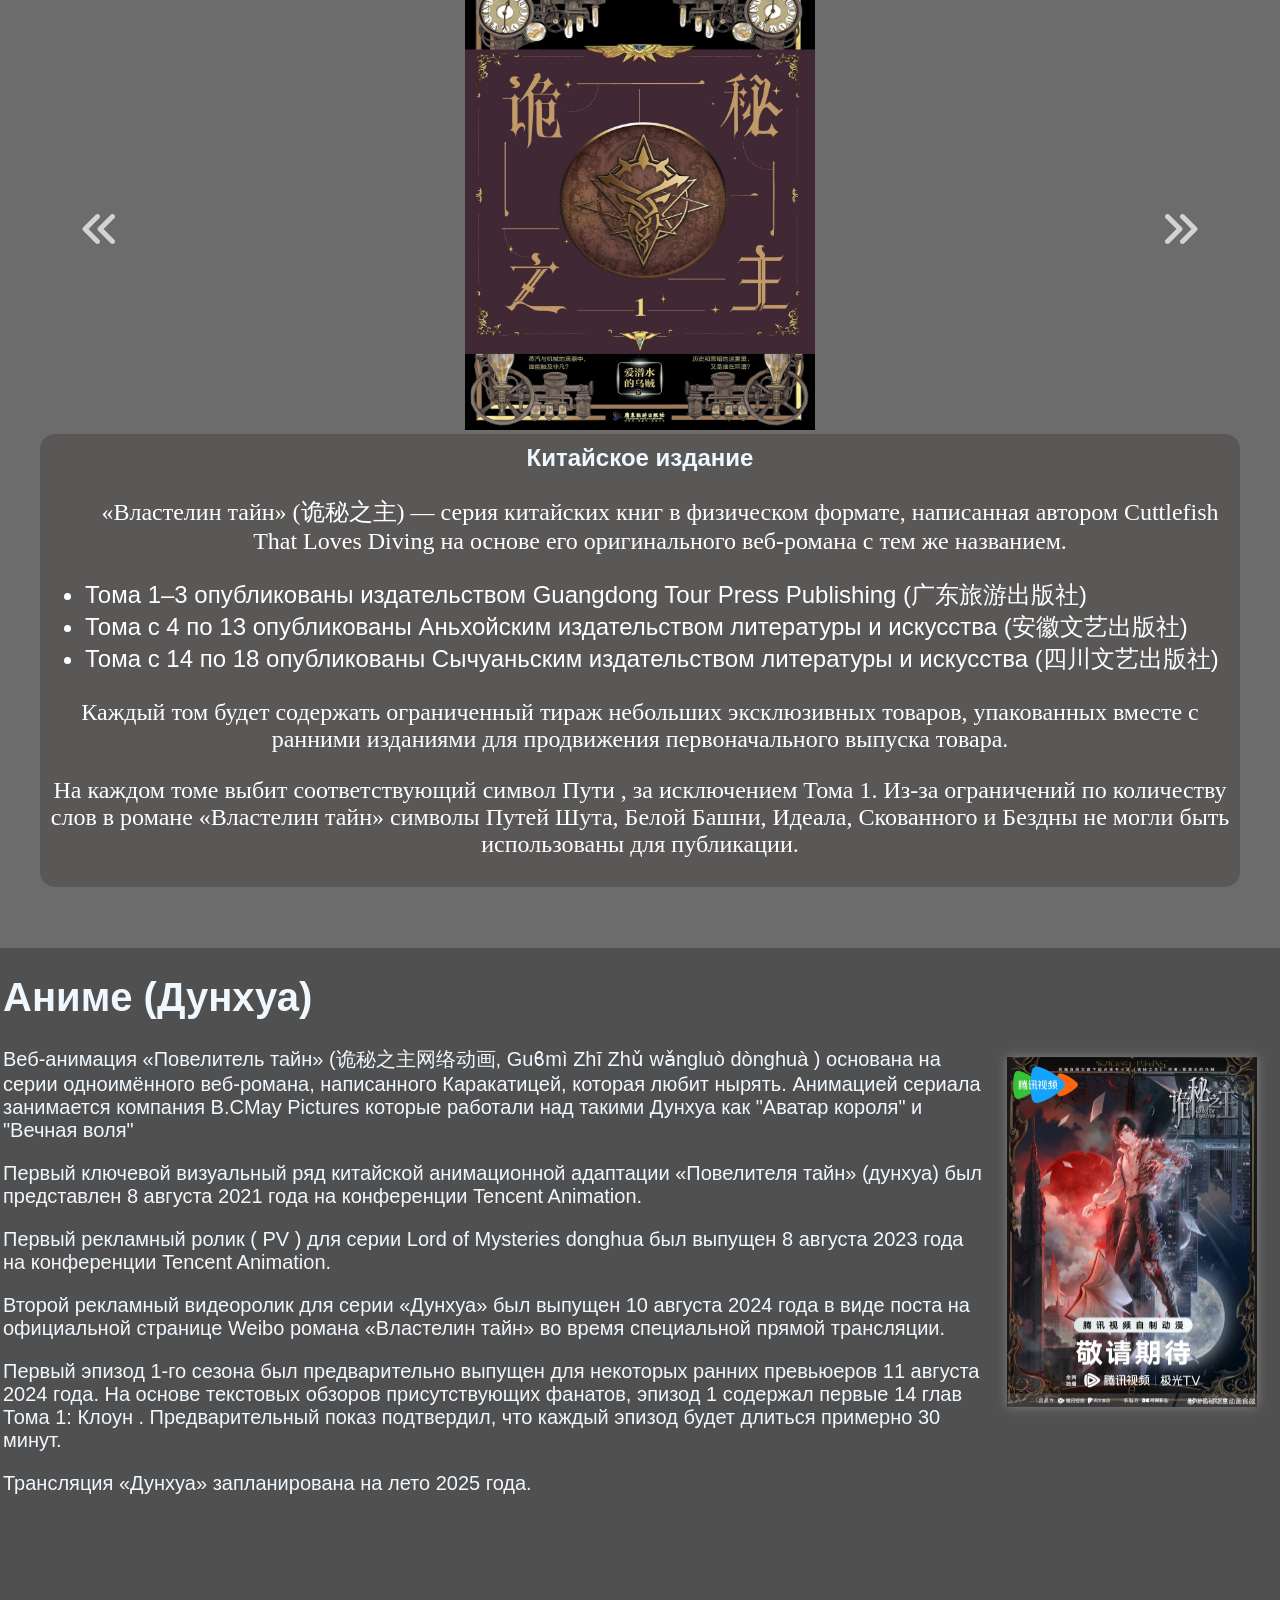
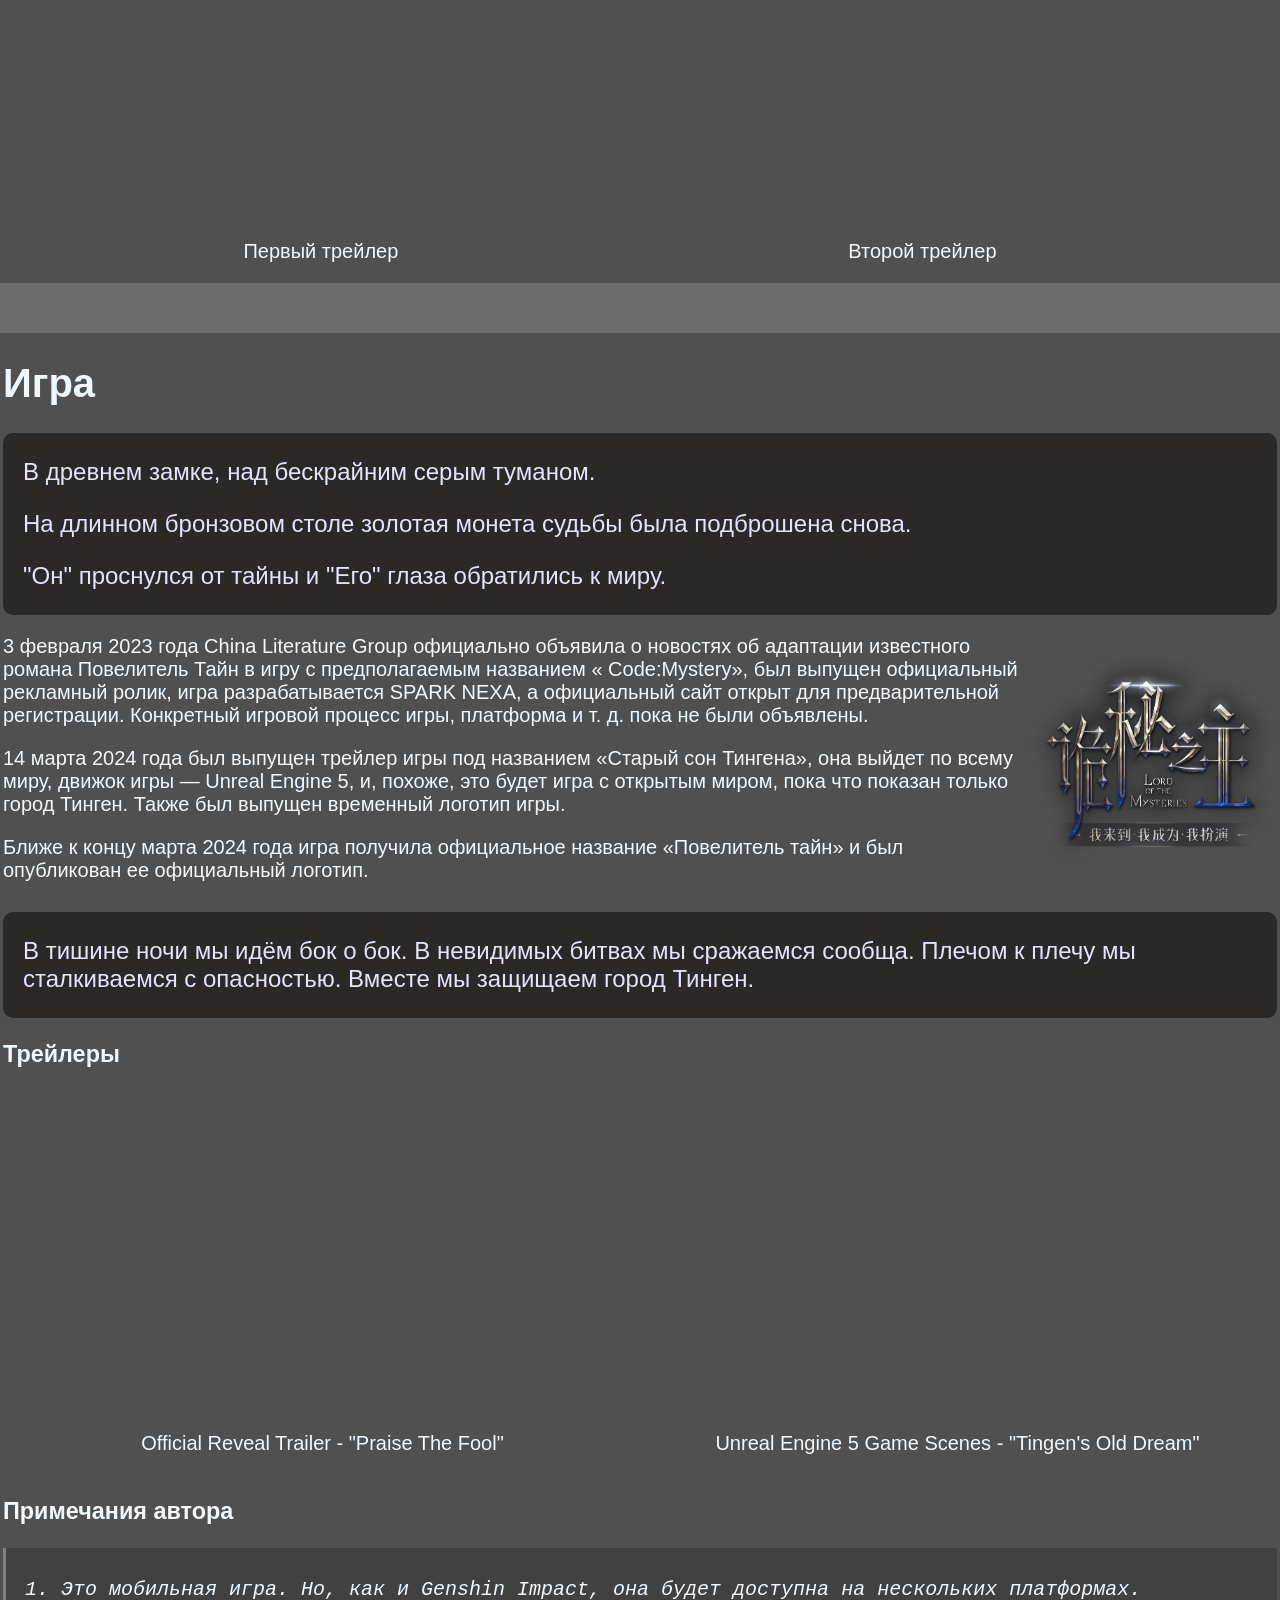
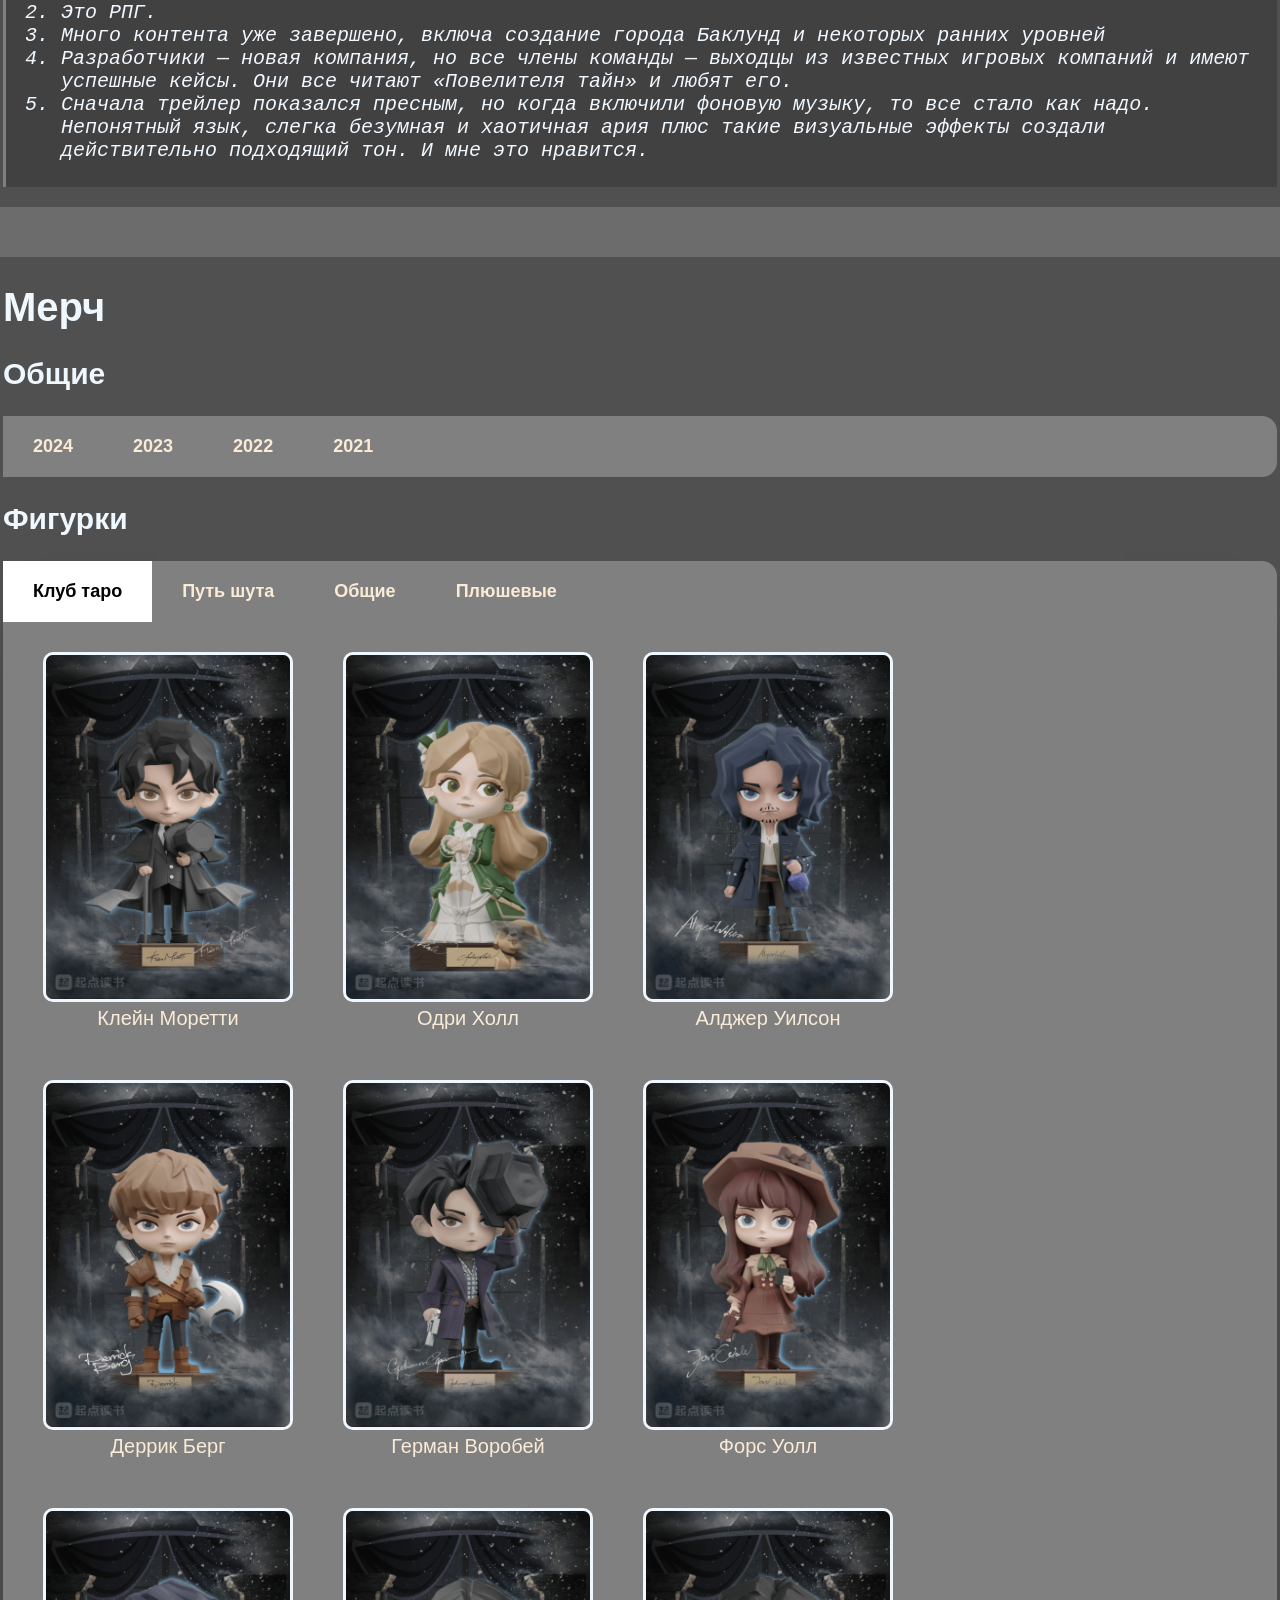
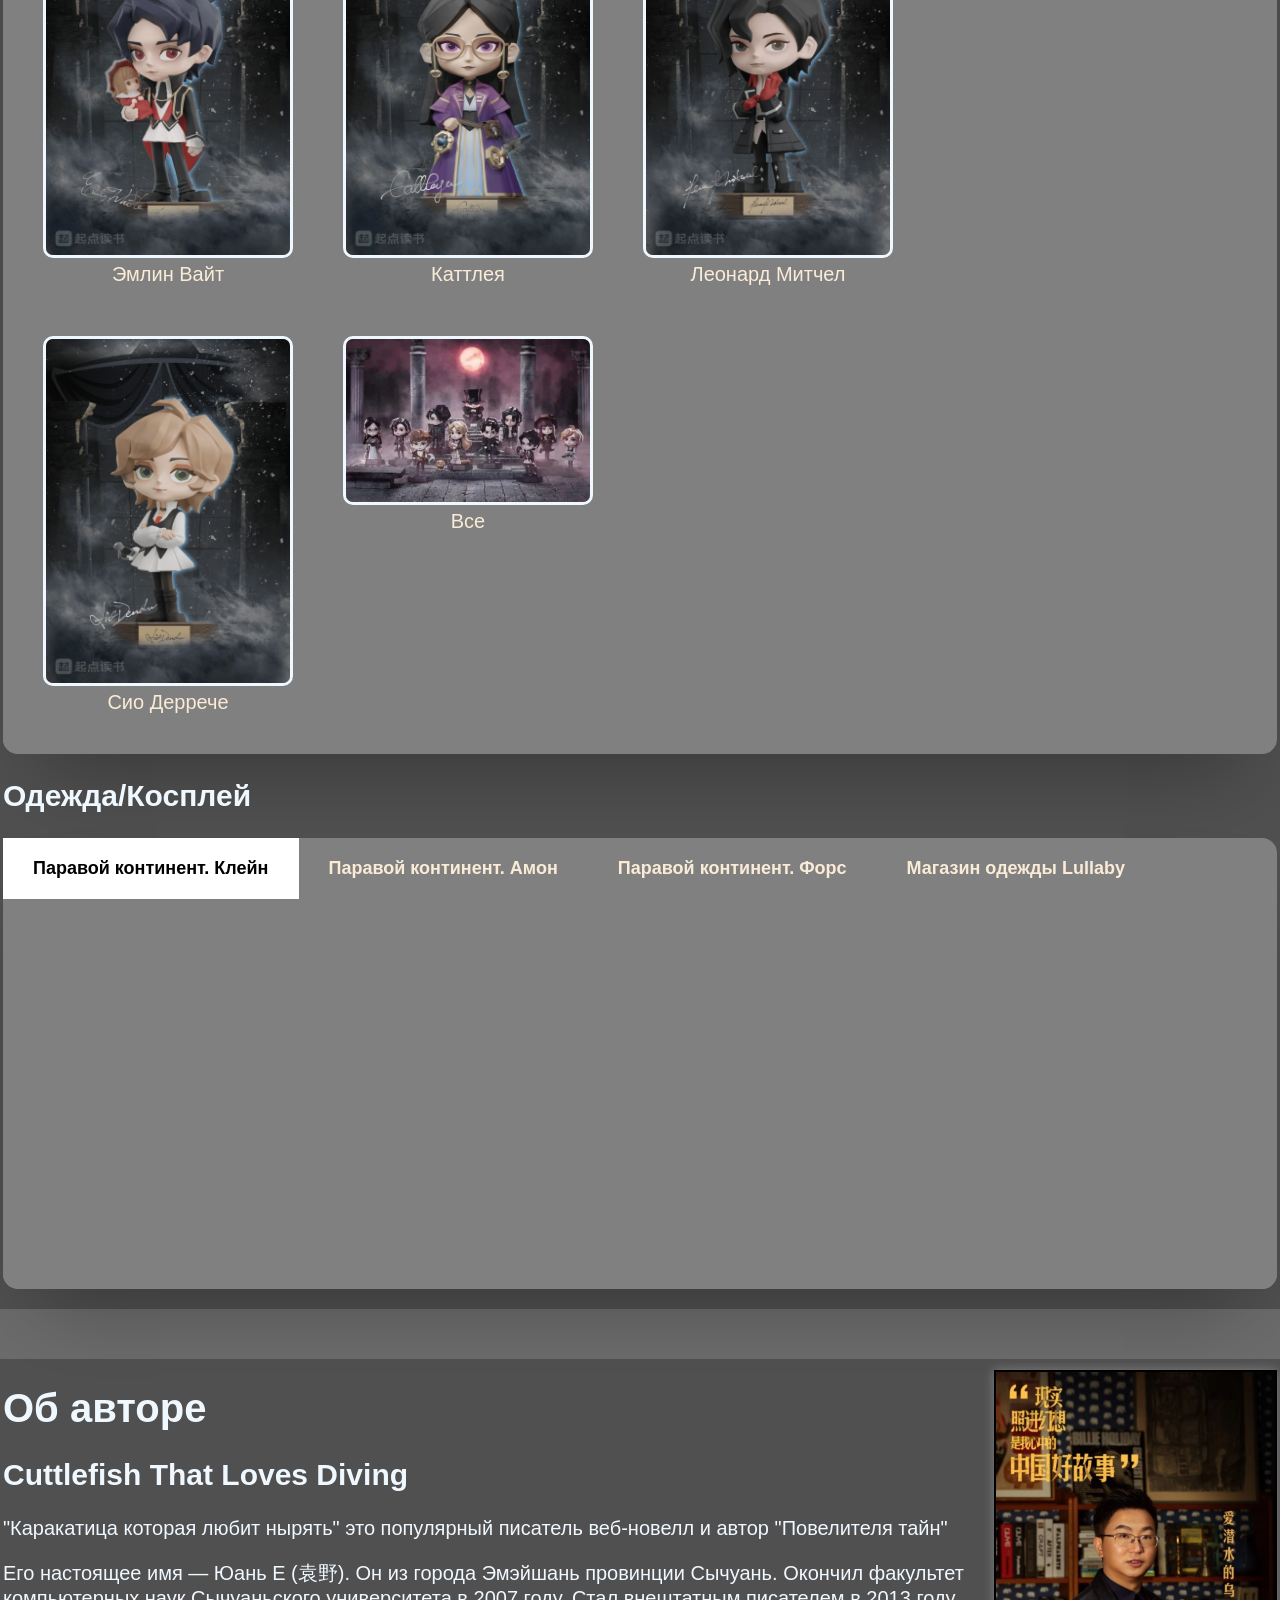
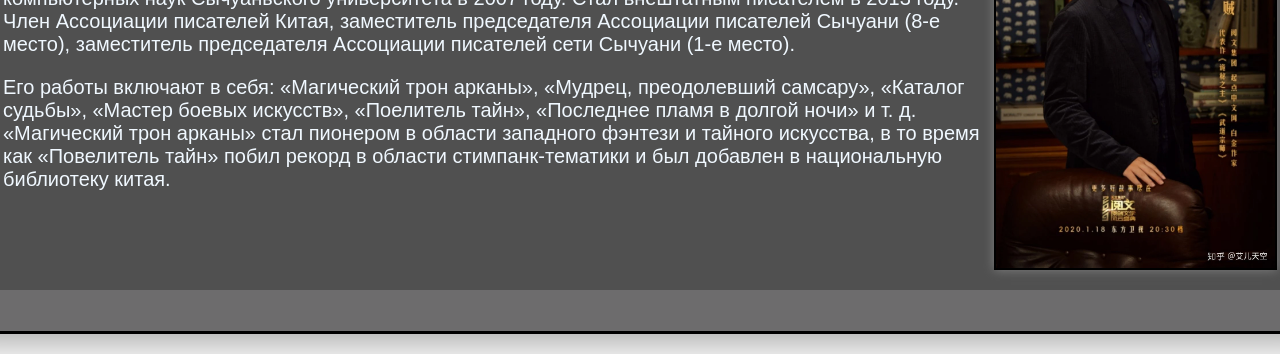
==== commit 7f050618: "predFinal" ====
--- a/index.html
+++ b/index.html
@@ -295,8 +295,8 @@
                         <p>Хэллуинская тема</p>
                     </div>
                     <div class="goodImg">
-                        <img src="src/img/merch/LOM-Moretti%27s_Dinner.webp">
-                        <p>Sacred Emblem Metal Badge</p>
+                        <img src="src/img/merch/moretto_diner.webp">
+                        <p>Эмалированные эмблемы "Ужин моретти"</p>
                     </div>
                     <div class="goodImg">
                         <img src="src/img/merch/LOM-Perfumes.webp">
@@ -374,47 +374,47 @@
             <div class="panel">
                 <div class="goodsImages">
                     <div class="goodImg">
-                        <img src="src/img/merch/figures/Klein_Moretti_Blind_Box_Figure.webp">
-                        <p>Клейн Моретти</p>
-                    </div>
-                    <div class="goodImg">
-                        <img src="src/img/merch/figures/Audrey_Hall_Blind_Box_Figure.webp">
-                        <p>Одри Холл</p>
-                    </div>
-                    <div class="goodImg">
-                        <img src="src/img/merch/figures/Alger_Wilson_Blind_Box_Figure.webp">
-                        <p>Алджер Уилсон</p>
-                    </div>
-                    <div class="goodImg">
-                        <img src="src/img/merch/figures/Derrick_Berg_Blind_Box_Figure.webp">
-                        <p>Деррик Берг</p>
-                    </div>
-                    <div class="goodImg">
-                        <img src="src/img/merch/figures//Gehrman_Sparrow_Blind_Box_Figure.webp">
-                        <p>Герман Воробей</p>
-                    </div>
-                    <div class="goodImg">
-                        <img src="src/img/merch/figures/Fors_Wall_Blind_Box_Figure.webp">
-                        <p>Форс Уолл</p>
-                    </div>
-                    <div class="goodImg">
-                        <img src="src/img/merch/figures/Emlyn_White_Blind_Box_Figure.webp">
-                        <p>Эмлин Вайт</p>
-                    </div>
-                    <div class="goodImg">
-                        <img src="src/img/merch/figures/Cattleya_Blind_Box_Figure.webp">
-                        <p>Каттлея</p>
-                    </div>
-                    <div class="goodImg">
-                        <img src="src/img/merch/figures/Leonard_Mitchell_Blind_Box_Figure.webp">
-                        <p>Леонард Митчел</p>
-                    </div>
-                    <div class="goodImg">
-                        <img src="src/img/merch/figures/Xio_Derecha_Blind_Box_Figure.webp">
-                        <p>Сио Деррече</p>
-                    </div>
-                    <div class="goodImg">
-                        <img src="src/img/merch/figures/Tarot_Club_Blindboxes.webp">
+                        <img src="src/img/merch/figures/Klein_Seer_Figure.webp">
+                        <p>Провидец</p>
+                    </div>
+                    <div class="goodImg">
+                        <img src="src/img/merch/figures/Klein_Clown_Figure.webp">
+                        <p>Клоун</p>
+                    </div>
+                    <div class="goodImg">
+                        <img src="src/img/merch/figures/Klein_Magician_Figure.webp">
+                        <p>Фокусник</p>
+                    </div>
+                    <div class="goodImg">
+                        <img src="src/img/merch/figures/Klein_Faceless_Figure.webp">
+                        <p>Безликий</p>
+                    </div>
+                    <div class="goodImg">
+                        <img src="src/img/merch/figures/Klein_Marionettist_Figure.webp">
+                        <p>Марионеточник</p>
+                    </div>
+                    <div class="goodImg">
+                        <img src="src/img/merch/figures/Klein_Bizarro_Sorcerer_Figure.webp">
+                        <p>Эксцентричный колдун</p>
+                    </div>
+                    <div class="goodImg">
+                        <img src="src/img/merch/figures/Klein_Scholar_of_Yore_Figure.webp">
+                        <p>Учёный прошлого</p>
+                    </div>
+                    <div class="goodImg">
+                        <img src="src/img/merch/figures/Klein_Miracle_Invoker_Figure.webp">
+                        <p>Чудотворец</p>
+                    </div>
+                    <div class="goodImg">
+                        <img src="src/img/merch/figures/Klein_Attendant_of_Mysteries_Figure.webp">
+                        <p>Слуга тайн</p>
+                    </div>
+                    <div class="goodImg">
+                        <img src="src/img/merch/figures/Klein_The_Fool_Figure.webp">
+                        <p>Шут</p>
+                    </div>
+                    <div class="goodImg">
+                        <img src="src/img/merch/figures/the_fool_way.webp">
                         <p>Все</p>
                     </div>
                 </div>
@@ -424,8 +424,28 @@
             <div class="panel">
                 <div class="goodsImages">
                     <div class="goodImg">
-                        <img src="src/img/merch/LOMxLawson_-_Tea_Set.webp">
-                        <p>Чайный набор шута</p>
+                        <img src="src/img/merch/figures/Amon_SD_Figure.webp">
+                        <p>Амон Ангел Времени</p>
+                    </div>
+                    <div class="goodImg">
+                        <img src="src/img/merch/figures/Audrey_SD_Figure.webp">
+                        <p>Одри Холл Мирный Полдень</p>
+                    </div>
+                    <div class="goodImg">
+                        <img src="src/img/merch/figures/Audrey_Variant.webp">
+                        <p>Одри Холл Мирный Полдень Другой цвет</p>
+                    </div>
+                    <div class="goodImg">
+                        <img src="src/img/merch/figures/GoodSmile_Klein_banner.webp">
+                        <p>Нендроид Клейн Моретти</p>
+                    </div>
+                    <div class="goodImg">
+                        <img src="src/img/merch/figures/Dinner_at_Morettis_figures.webp">
+                        <p>Ужин Моретти</p>
+                    </div>
+                    <div class="goodImg">
+                        <img src="src/img/merch/figures/Kleinfig4302024.webp">
+                        <p>Клейн Моретти Божественное достижение-Психический контроль</p>
                     </div>
                 </div>
             </div>
@@ -434,23 +454,135 @@
             <div class="panel">
                 <div class="goodsImages">
                     <div class="goodImg">
-                        <img src="src/img/merch/ArrodesMerchandise.webp">
-                        <p>Ручное зеркало Arrodes</p>
+                        <img src="src/img/merch/figures/Doll_Klein_3.webp">
+                        <p>Клейн с отдельной одеждой</p>
+                    </div>
+                    <div class="goodImg">
+                        <img src="src/img/merch/figures/Klein_doll.webp">
+                        <p>Клейн</p>
+                    </div>
+                    <div class="goodImg">
+                        <img src="src/img/merch/figures/Klein_doll_coat.webp">
+                        <p>Клей с пальто</p>
+                    </div>
+                    <div class="goodImg">
+                        <img src="src/img/merch/figures/Amon-finger_doll.webp">
+                        <p>Пальчиковая кукла Амона</p>
+                    </div>
+                    <div class="goodImg">
+                        <img src="src/img/merch/figures/Klein-finger_doll.webp">
+                        <p>Пальчиковая кукла Клейна</p>
+                    </div>
+                    <div class="goodImg">
+                        <img src="src/img/merch/figures/Leonard-finger_doll.webp">
+                        <p>Пальчиковая кукла Леонарда</p>
                     </div>
                 </div>
             </div>
           </div>
-        <h2>Карты</h2>
-        <h2>Косплей</h2>
-        
-       </div>
-
-
-
-       <div >
-        <h1>Об авторе</h1>
-        
-
+        <h2>Одежда/Косплей</h2>
+        <div class="tabs">
+            <input class="input" name="tabsCosplay" type="radio" id="tab-01" checked="checked"/>
+            <label class="label" for="tab-01">Паравой континент. Клейн</label>
+            <div class="panel"> 
+                <div class="goodsImages">
+                    <div class="goodImg">
+                        <iframe width="560" height="315" src="https://www.youtube.com/embed/ktQDhST1G9I?si=ujm1aABsDApqJCLn" title="YouTube video player" frameborder="0" allow="accelerometer; autoplay; clipboard-write; encrypted-media; gyroscope; picture-in-picture; web-share" referrerpolicy="strict-origin-when-cross-origin" allowfullscreen></iframe>
+                    </div>
+                </div>  
+            </div>
+            <input class="input" name="tabsCosplay" type="radio" id="tab-02"/>
+            <label class="label" for="tab-02">Паравой континент. Амон</label>
+            <div class="panel">
+                <div class="goodsImages">
+                    <div class="goodImg">
+                        <iframe width="560" height="315" src="https://www.youtube.com/embed/ajvuluNHha0?si=uIVcd2Vw-PFr1-dr" title="YouTube video player" frameborder="0" allow="accelerometer; autoplay; clipboard-write; encrypted-media; gyroscope; picture-in-picture; web-share" referrerpolicy="strict-origin-when-cross-origin" allowfullscreen></iframe>
+                    </div>
+                </div>
+            </div>
+            <input class="input" name="tabsCosplay" type="radio" id="tab-03"/>
+            <label class="label" for="tab-03">Паравой континент. Форс</label>
+            <div class="panel">
+                <div class="goodsImages">
+                    <div class="goodImg">
+                        <img src="src/img/merch/cosplay/forsBanner.jpg">
+                    </div>
+                    <div class="goodImg">
+                        <img src="src/img/merch/cosplay/forsBraclet.jpg">
+                    </div>
+                    <div class="goodImg">
+                        <img src="src/img/merch/cosplay/forsNotebook.jpg">
+                    </div>
+                    <div class="goodImg">
+                        <img src="src/img/merch/cosplay/forsNotebook2.jpg">
+                    </div>
+                    <div class="goodImg">
+                        <img src="src/img/merch/cosplay/forsPen.jpg">
+                    </div>
+                    <div class="goodImg">
+                        <img src="src/img/merch/cosplay/forsPen2.jpg">
+                    </div>
+                    <div class="goodImg">
+                        <img src="src/img/merch/cosplay/forsStand.jpg">
+                    </div>
+                    <div class="goodImg">
+                        <img src="src/img/merch/cosplay/forsStand2.jpg">
+                    </div>
+                    <div class="goodImg">
+                        <img src="src/img/merch/cosplay/forsStand3.jpg">
+                    </div>
+                </div>
+            </div>
+            <input class="input" name="tabsCosplay" type="radio" id="tab-04"/>
+            <label class="label" for="tab-04">Магазин одежды Lullaby</label>
+            <div class="panel">
+                <div class="goodsImages">
+                    <div class="goodImg">
+                        <img src="src/img/merch/cosplay/Lullaby1.jpg">
+                    </div>
+                    <div class="goodImg">
+                        <img src="src/img/merch/cosplay/Lullaby2.jpg">
+                    </div>
+                    <div class="goodImg">
+                        <<img src="src/img/merch/cosplay/Lullaby3.jpg">
+                    </div>
+                    <div class="goodImg">
+                        <img src="src/img/merch/cosplay/Lullaby4.jpg">
+                    </div>
+                    <div class="goodImg">
+                        <img src="src/img/merch/cosplay/Lullaby5.jpg">
+                    </div>
+                    <div class="goodImg">
+                        <img src="src/img/merch/cosplay/Lullaby6.jpg">
+                    </div>
+                    <div class="goodImg">
+                        <img src="src/img/merch/cosplay/Lullaby7.jpg">
+                    </div>
+                    <div class="goodImg">
+                        <img src="src/img/merch/cosplay/Lullaby8.jpg">
+                    </div>
+                    <div class="goodImg">
+                        <img src="src/img/merch/cosplay/Lullaby9.jpg">
+                    </div>
+                    <div class="goodImg">
+                        <img src="src/img/merch/cosplay/Lullaby10.jpg">
+                    </div>
+                </div>
+            </div>  
+          </div>
+       </div>
+
+       <div class="goods">
+        <div class="authorBlock">
+            <div>
+                <h1>Об авторе</h1>
+                <h2>Cuttlefish That Loves Diving</h2>
+                <p>"Каракатица которая любит нырять" это популярный писатель веб-новелл и автор "Повелителя тайн"</p>
+                <p>Его настоящее имя — Юань Е (袁野). Он из города Эмэйшань провинции Сычуань. Окончил факультет компьютерных наук Сычуаньского университета в 2007 году. Стал внештатным писателем в 2013 году. Член Ассоциации писателей Китая, заместитель председателя Ассоциации писателей Сычуани (8-е место), заместитель председателя Ассоциации писателей сети Сычуани (1-е место).</p>
+                <p>Его работы включают в себя: «Магический трон арканы», «Мудрец, преодолевший самсару», «Каталог судьбы», «Мастер боевых искусств», «Поелитель тайн», «Последнее пламя в долгой ночи» и т. д. «Магический трон арканы» стал пионером в области западного фэнтези и тайного искусства, в то время как «Повелитель тайн» побил рекорд в области стимпанк-тематики и был добавлен в национальную библиотеку китая.</p>
+            </div>
+            <img src="src/img/Cuttlefish.webp">
+        </div>
        </div>
        
     </div>
--- a/src/css/style.css
+++ b/src/css/style.css
@@ -23,7 +23,7 @@
 }
 
 .block{
-    height: 8000px;
+    height: 8100px;
     width: 1400px;
     background-color: rgba(106, 105, 106, 0.977);
     border: 3px black solid;
@@ -455,7 +455,7 @@
 
 .tabs {
   display: flex;
-  flex-wrap: wrap;
+  flex-wrap: wrap;  
   max-width: 2000px;
   background: gray;
   box-shadow: 0 48px 80px -32px rgba(0,0,0,0.3);
@@ -529,14 +529,15 @@
 }
 
 .goodsImages{
-    width: 1000px;
-    display: flex;
-    flex-wrap: wrap;
+    width: auto;
+    display: grid;
+    grid-template-columns: 1fr 1fr 1fr;
+    grid-gap: 30px;
 }
 
 .goodImg{
-    width: 300px;
-    height: 350px;
+    width: auto;
+    height: auto;
     color: antiquewhite;
     text-align: center;
     margin: 5px;
@@ -563,3 +564,21 @@
 .goodImg img:hover{
     transform: scale(1.7);
 }
+
+.authorBlock{
+    display: flex;
+}
+
+.authorBlock img{
+    width: 400px;
+    height: 500px;
+    margin-top: 10px;
+    transition: transform 0.7s ease;
+    align-self: center;
+    box-shadow: 0 0 10px gray;
+    border: solid black 2px;
+}
+
+.authorBlock img:hover{
+    transform: scale(1.5);
+}
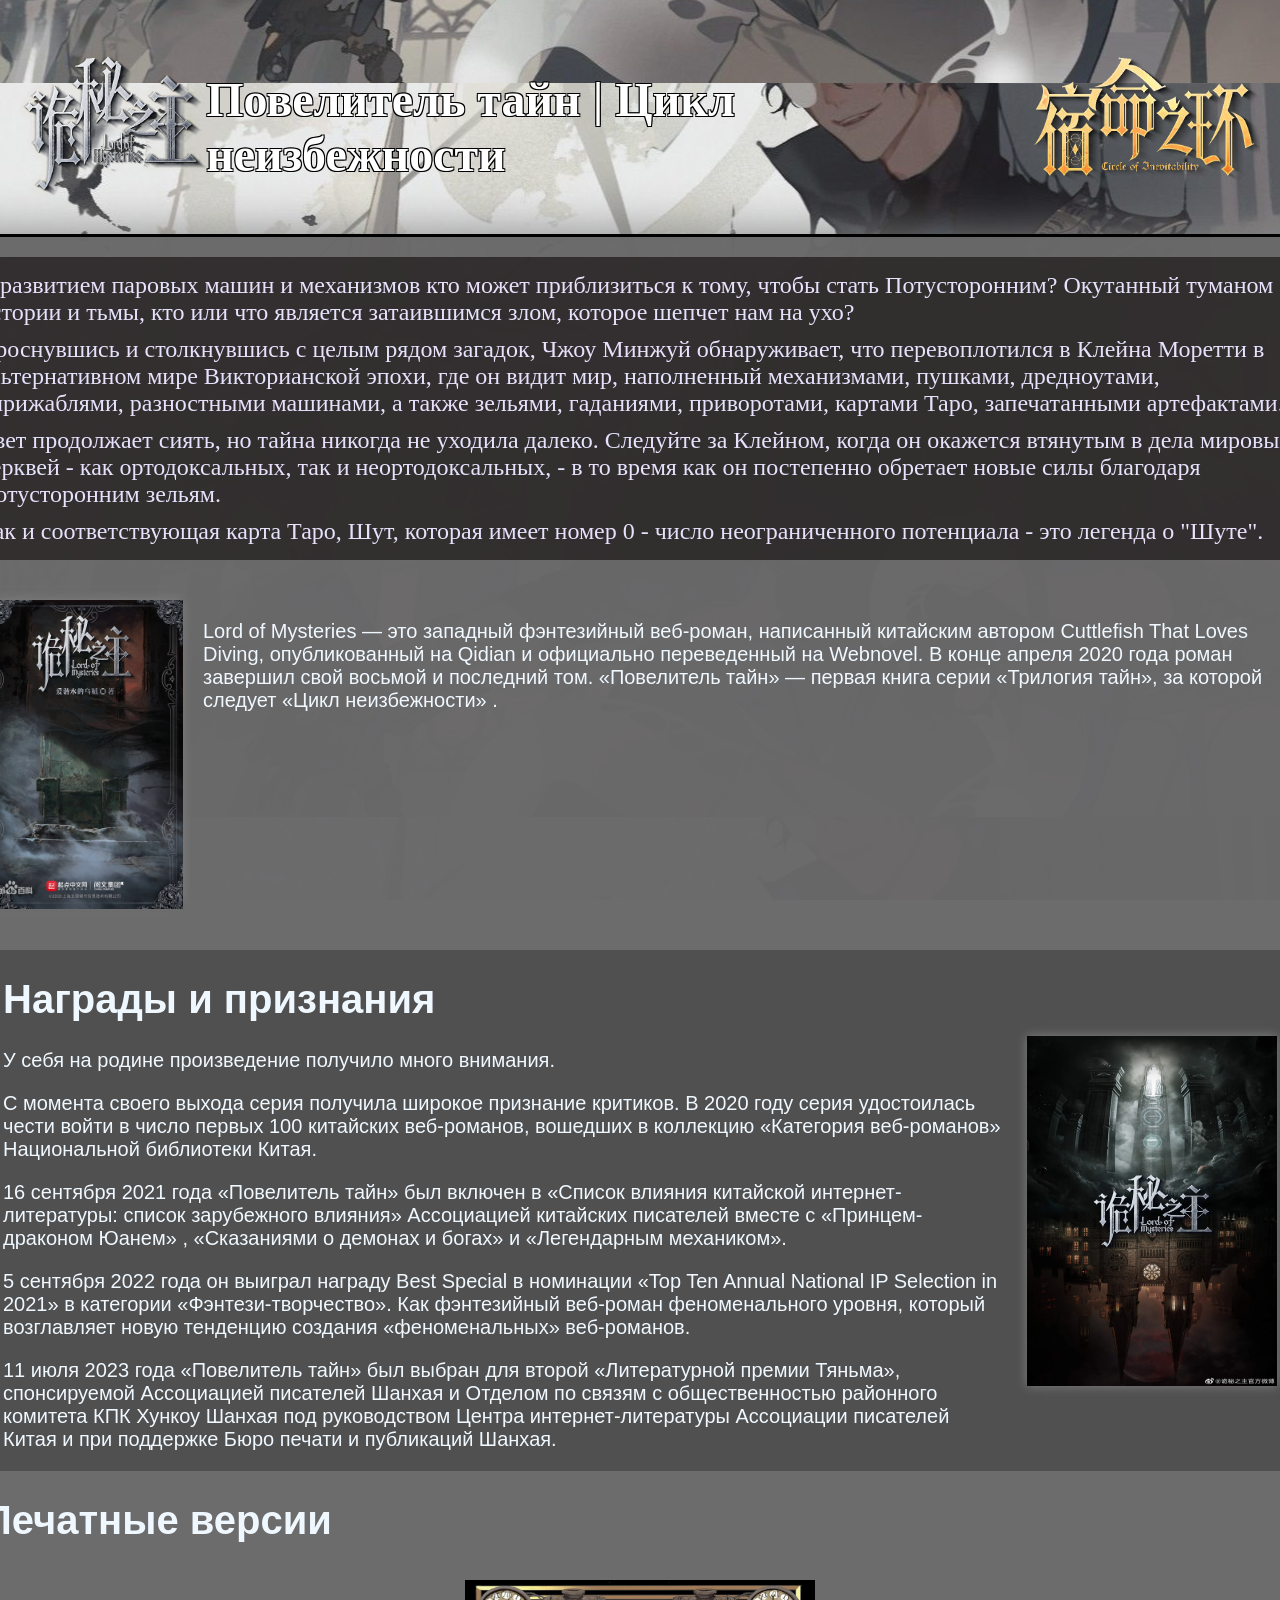
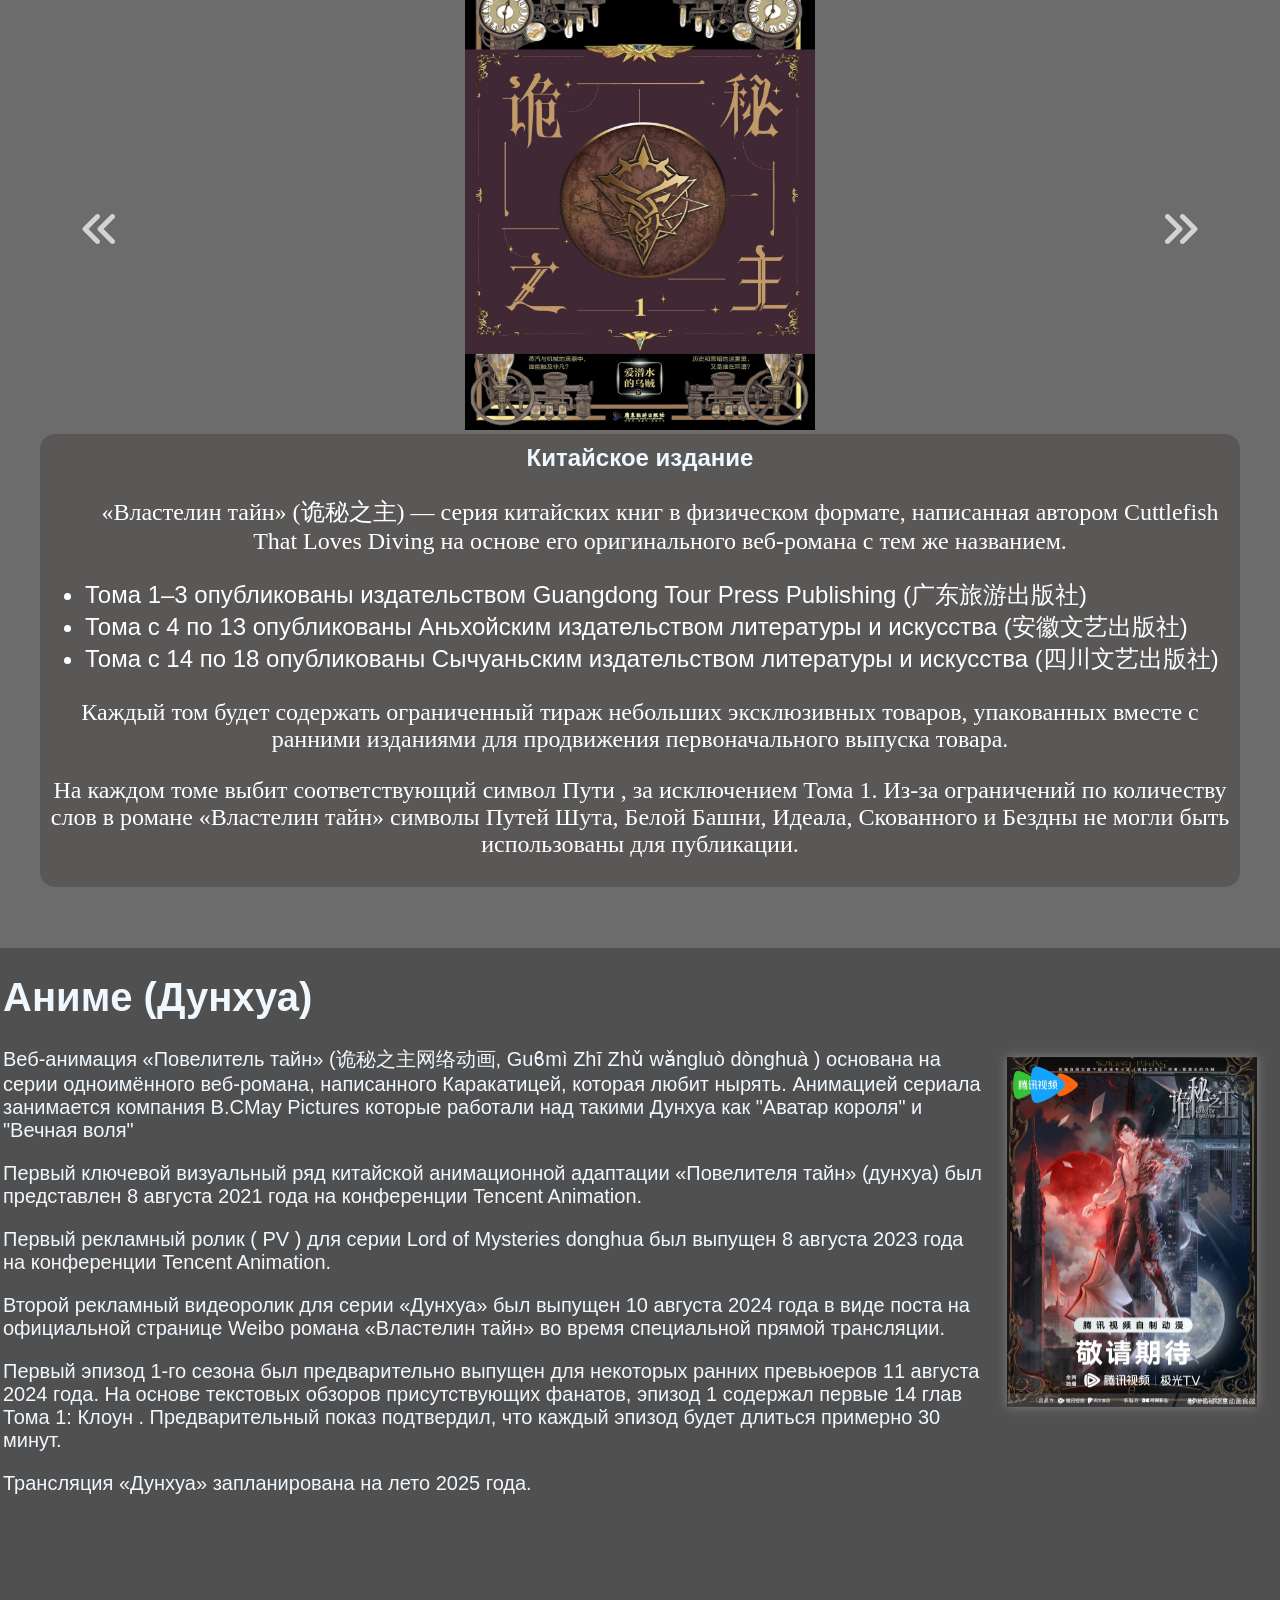
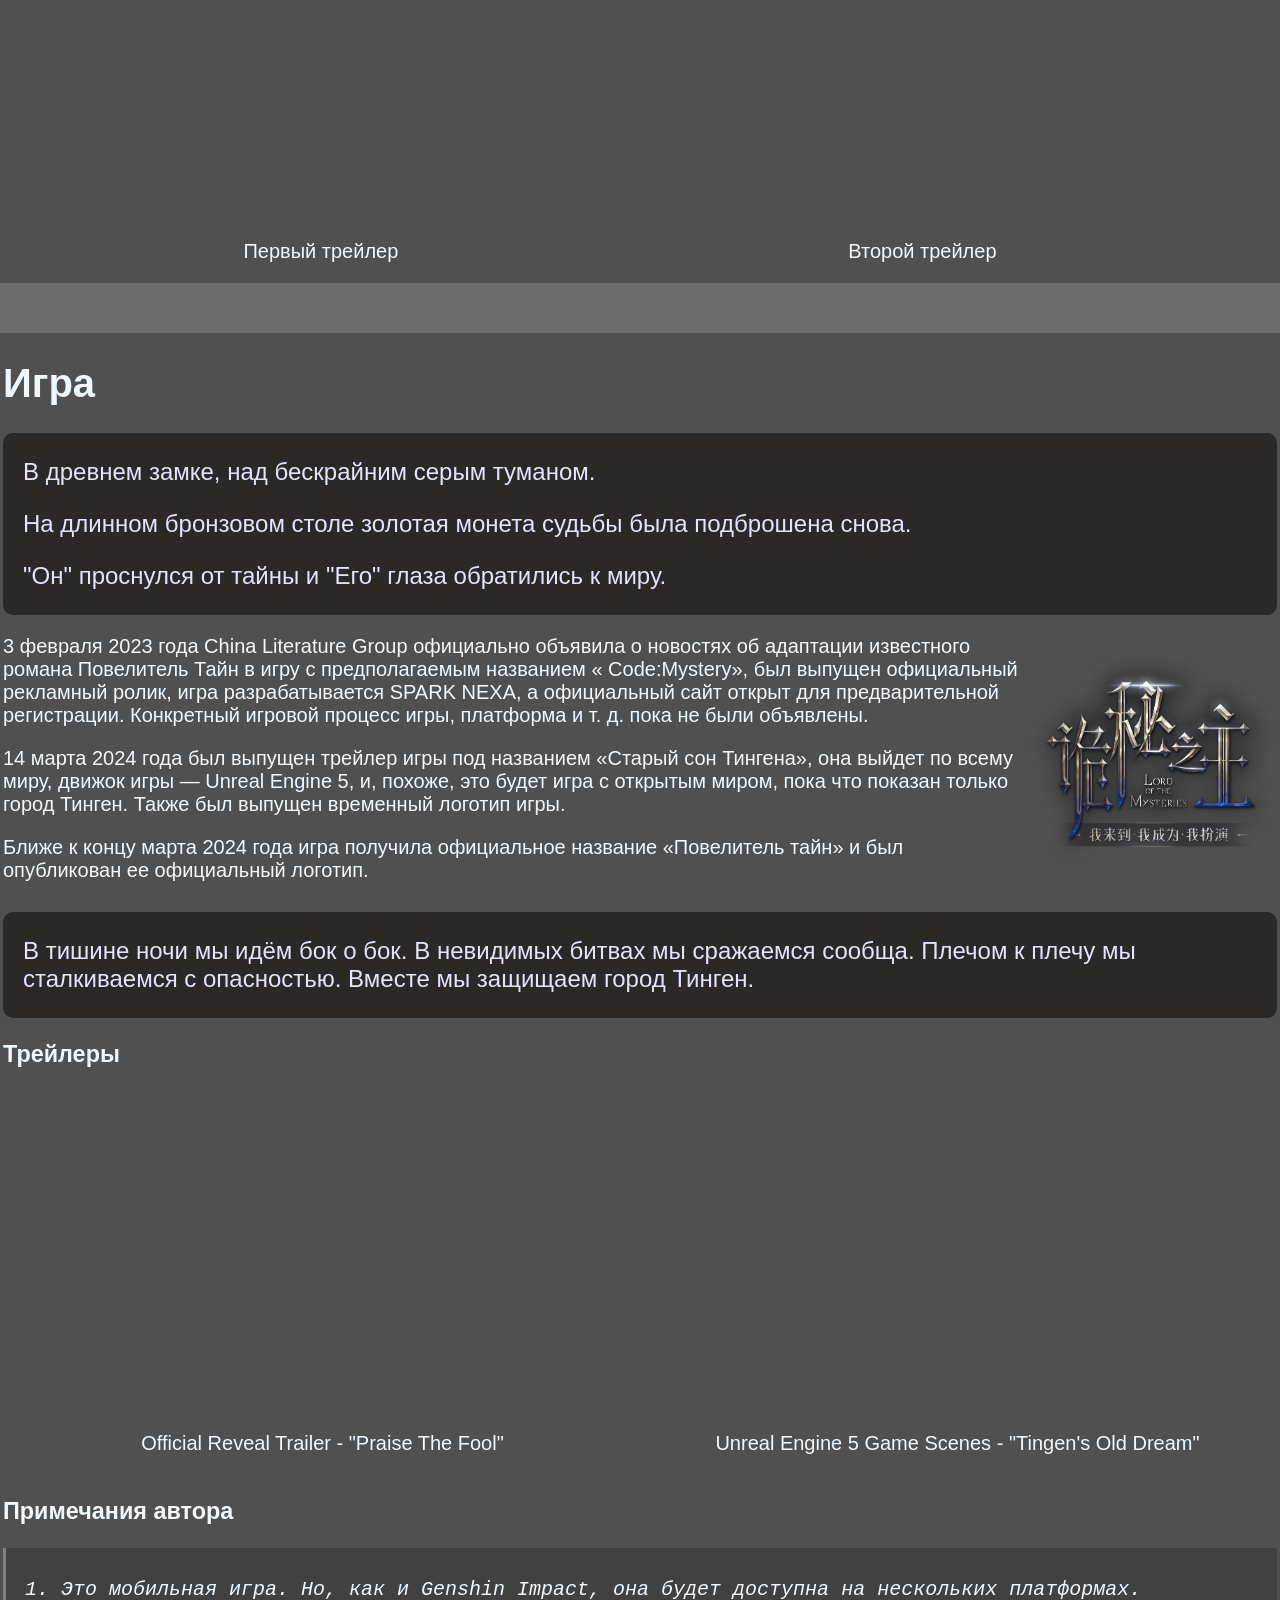
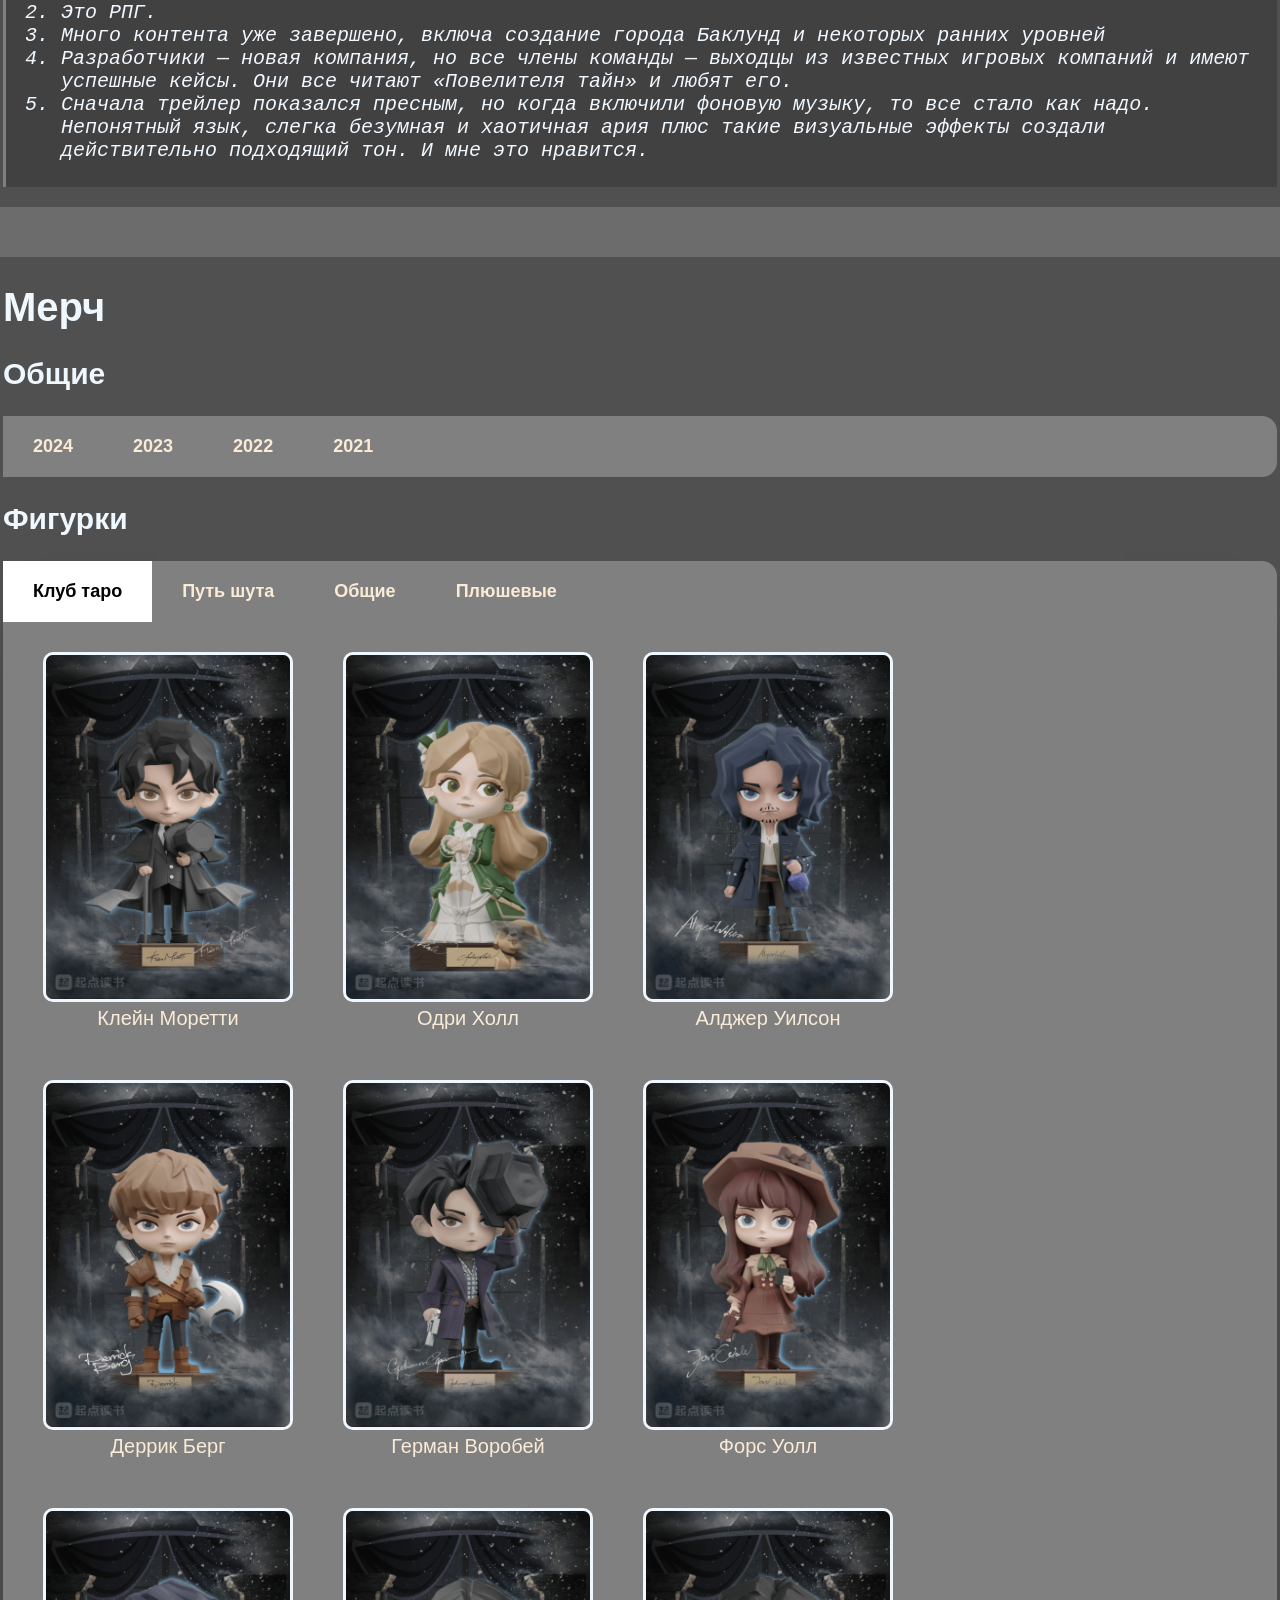
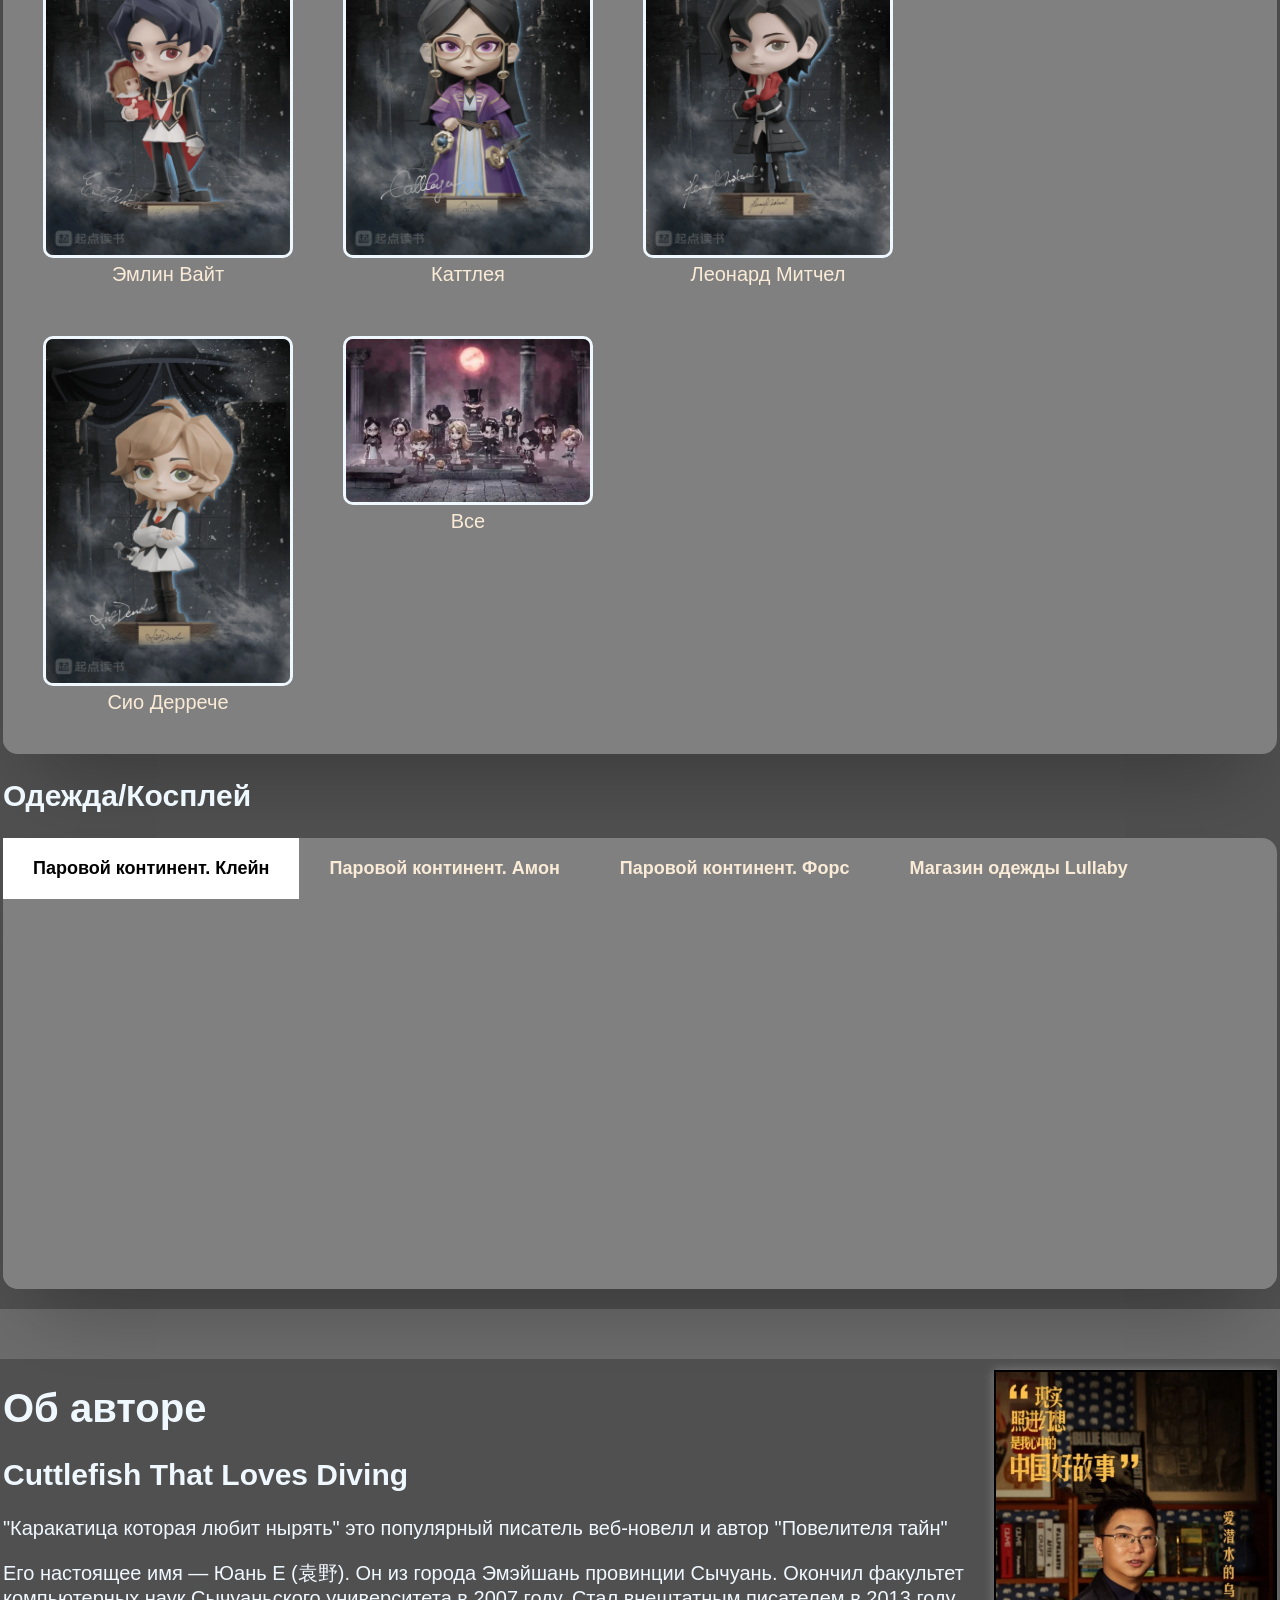
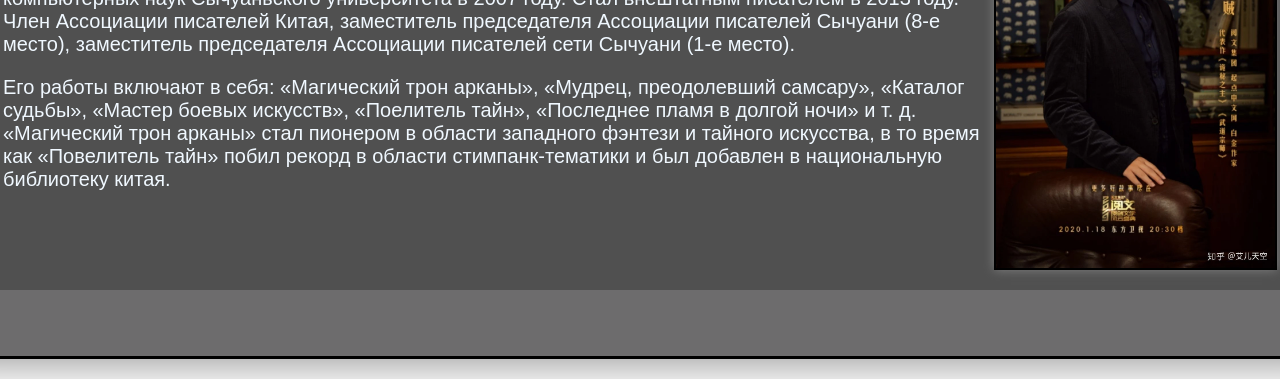
==== commit d83b87ec: "f" ====
--- a/index.html
+++ b/index.html
@@ -483,7 +483,7 @@
         <h2>Одежда/Косплей</h2>
         <div class="tabs">
             <input class="input" name="tabsCosplay" type="radio" id="tab-01" checked="checked"/>
-            <label class="label" for="tab-01">Паравой континент. Клейн</label>
+            <label class="label" for="tab-01">Паровой континент. Клейн</label>
             <div class="panel"> 
                 <div class="goodsImages">
                     <div class="goodImg">
@@ -492,7 +492,7 @@
                 </div>  
             </div>
             <input class="input" name="tabsCosplay" type="radio" id="tab-02"/>
-            <label class="label" for="tab-02">Паравой континент. Амон</label>
+            <label class="label" for="tab-02">Паровой континент. Амон</label>
             <div class="panel">
                 <div class="goodsImages">
                     <div class="goodImg">
@@ -501,7 +501,7 @@
                 </div>
             </div>
             <input class="input" name="tabsCosplay" type="radio" id="tab-03"/>
-            <label class="label" for="tab-03">Паравой континент. Форс</label>
+            <label class="label" for="tab-03">Паровой континент. Форс</label>
             <div class="panel">
                 <div class="goodsImages">
                     <div class="goodImg">
--- a/src/css/style.css
+++ b/src/css/style.css
@@ -23,7 +23,7 @@
 }
 
 .block{
-    height: 8100px;
+    height: 8125px;
     width: 1400px;
     background-color: rgba(106, 105, 106, 0.977);
     border: 3px black solid;
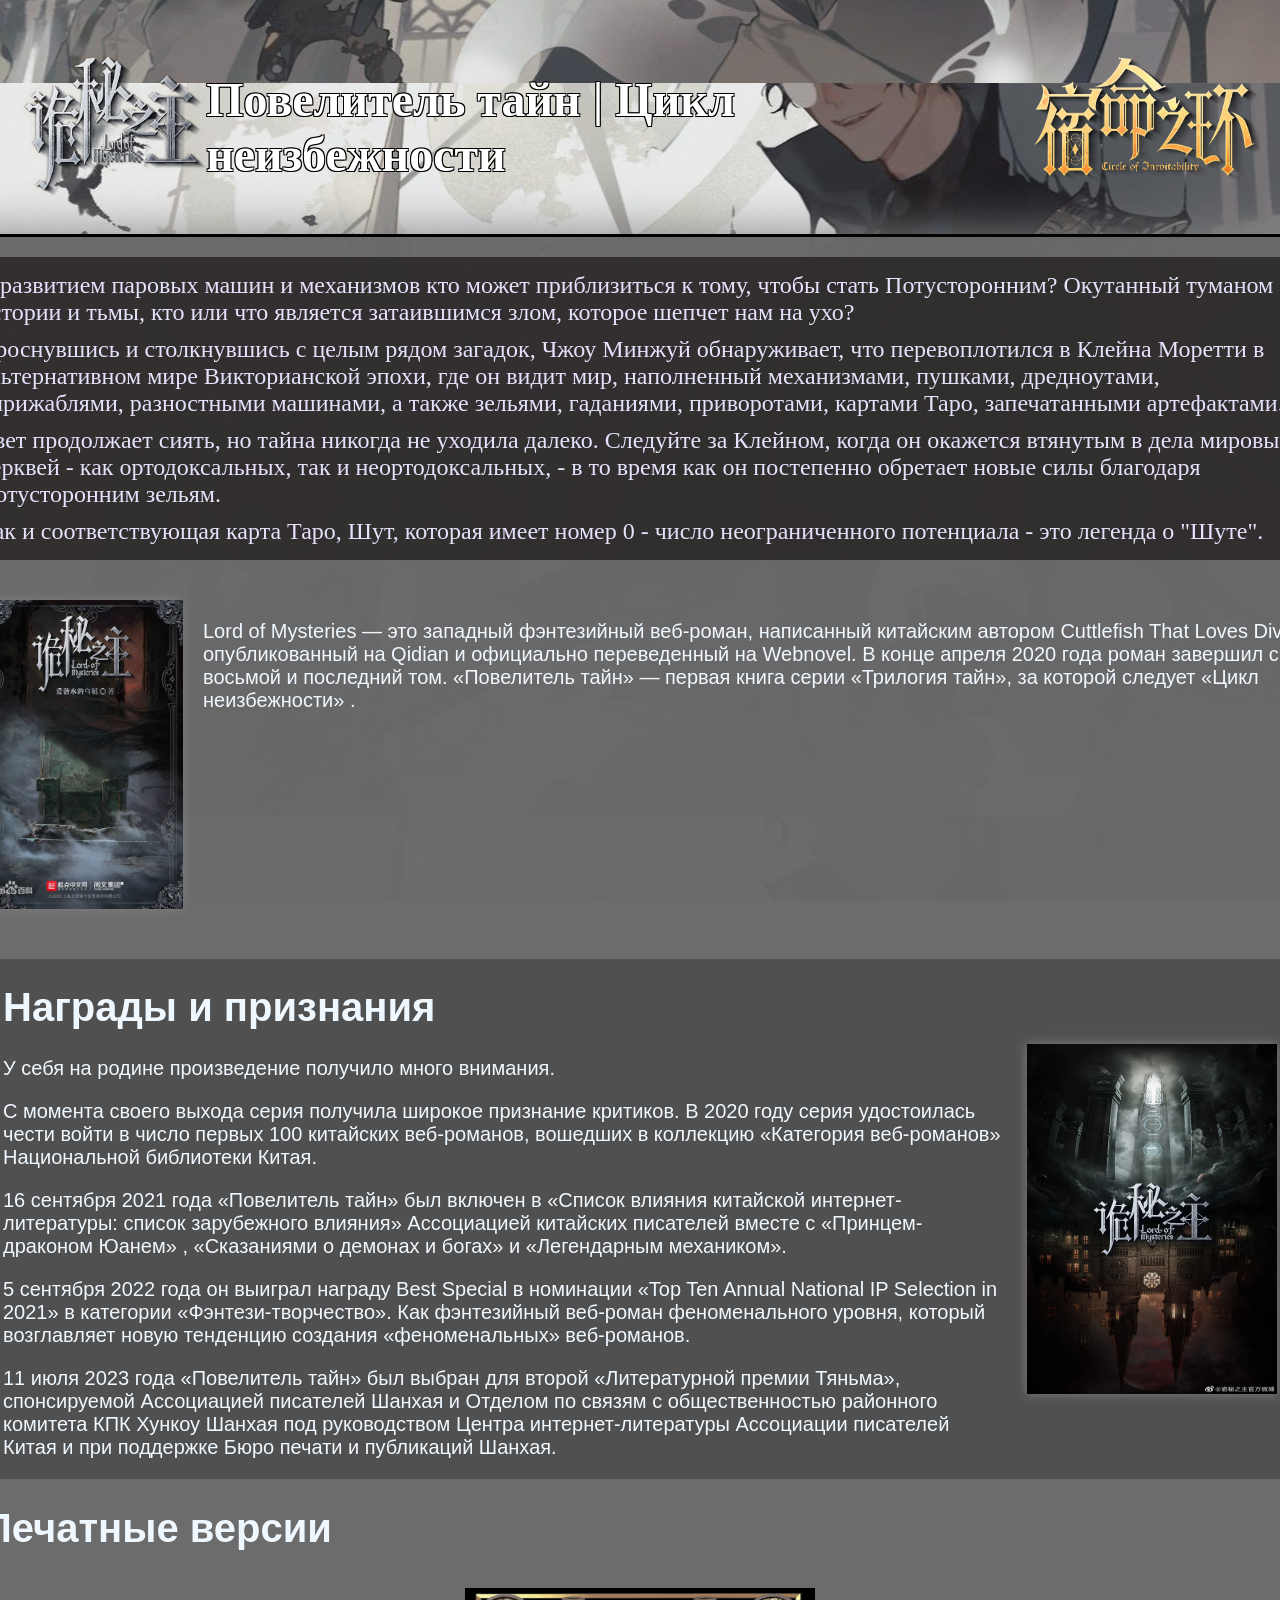
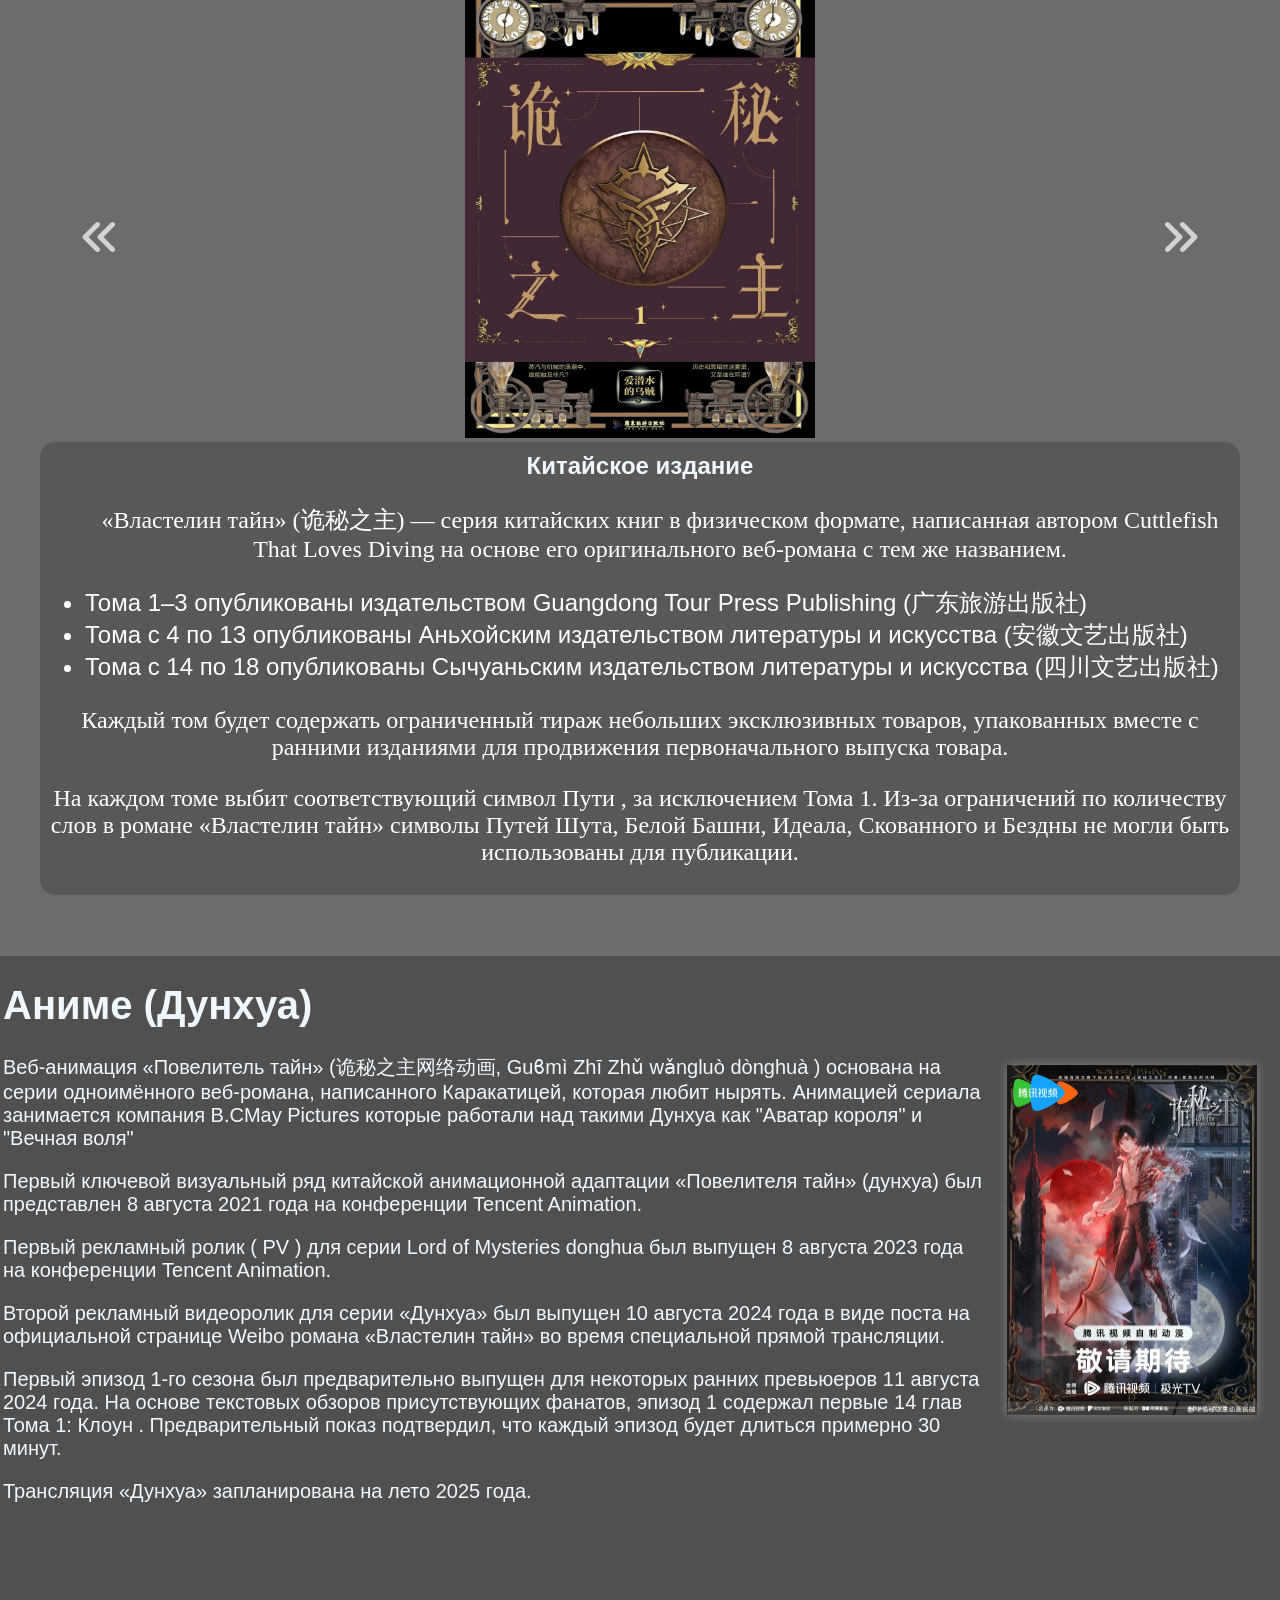
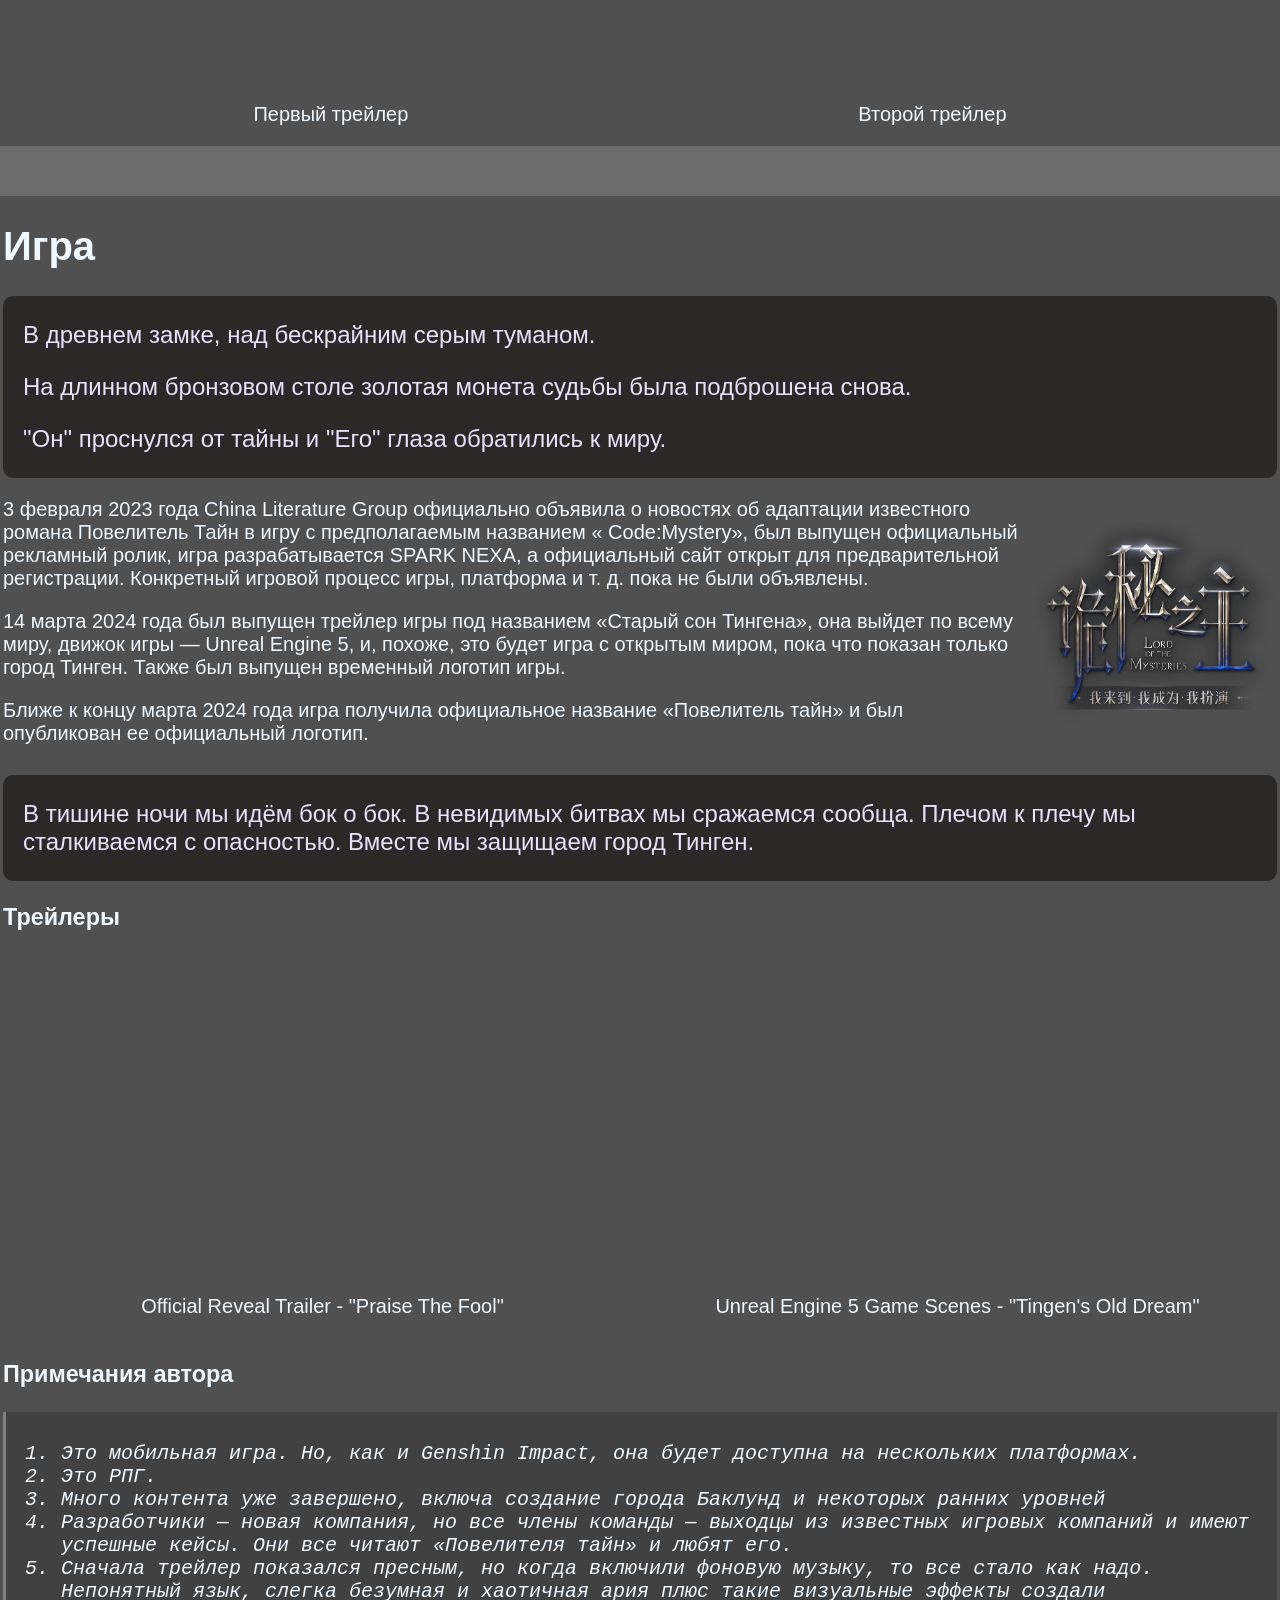
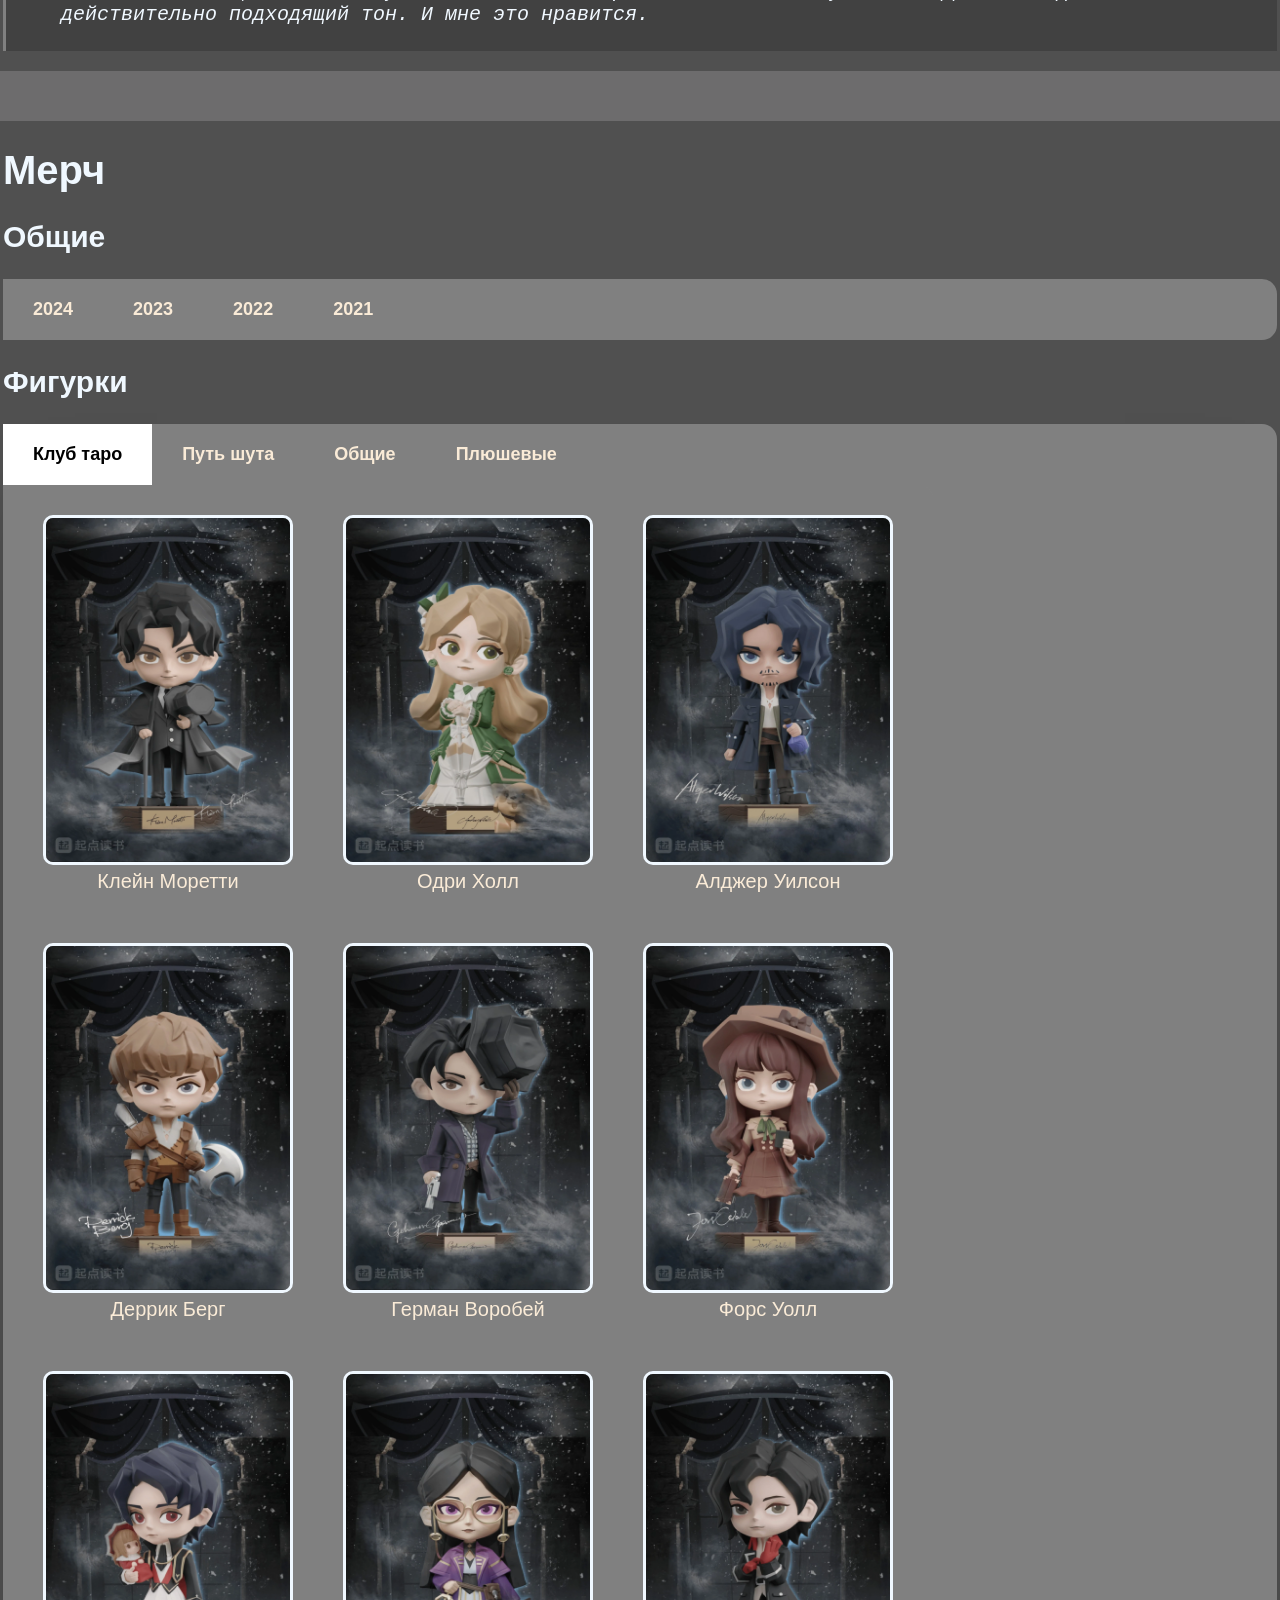
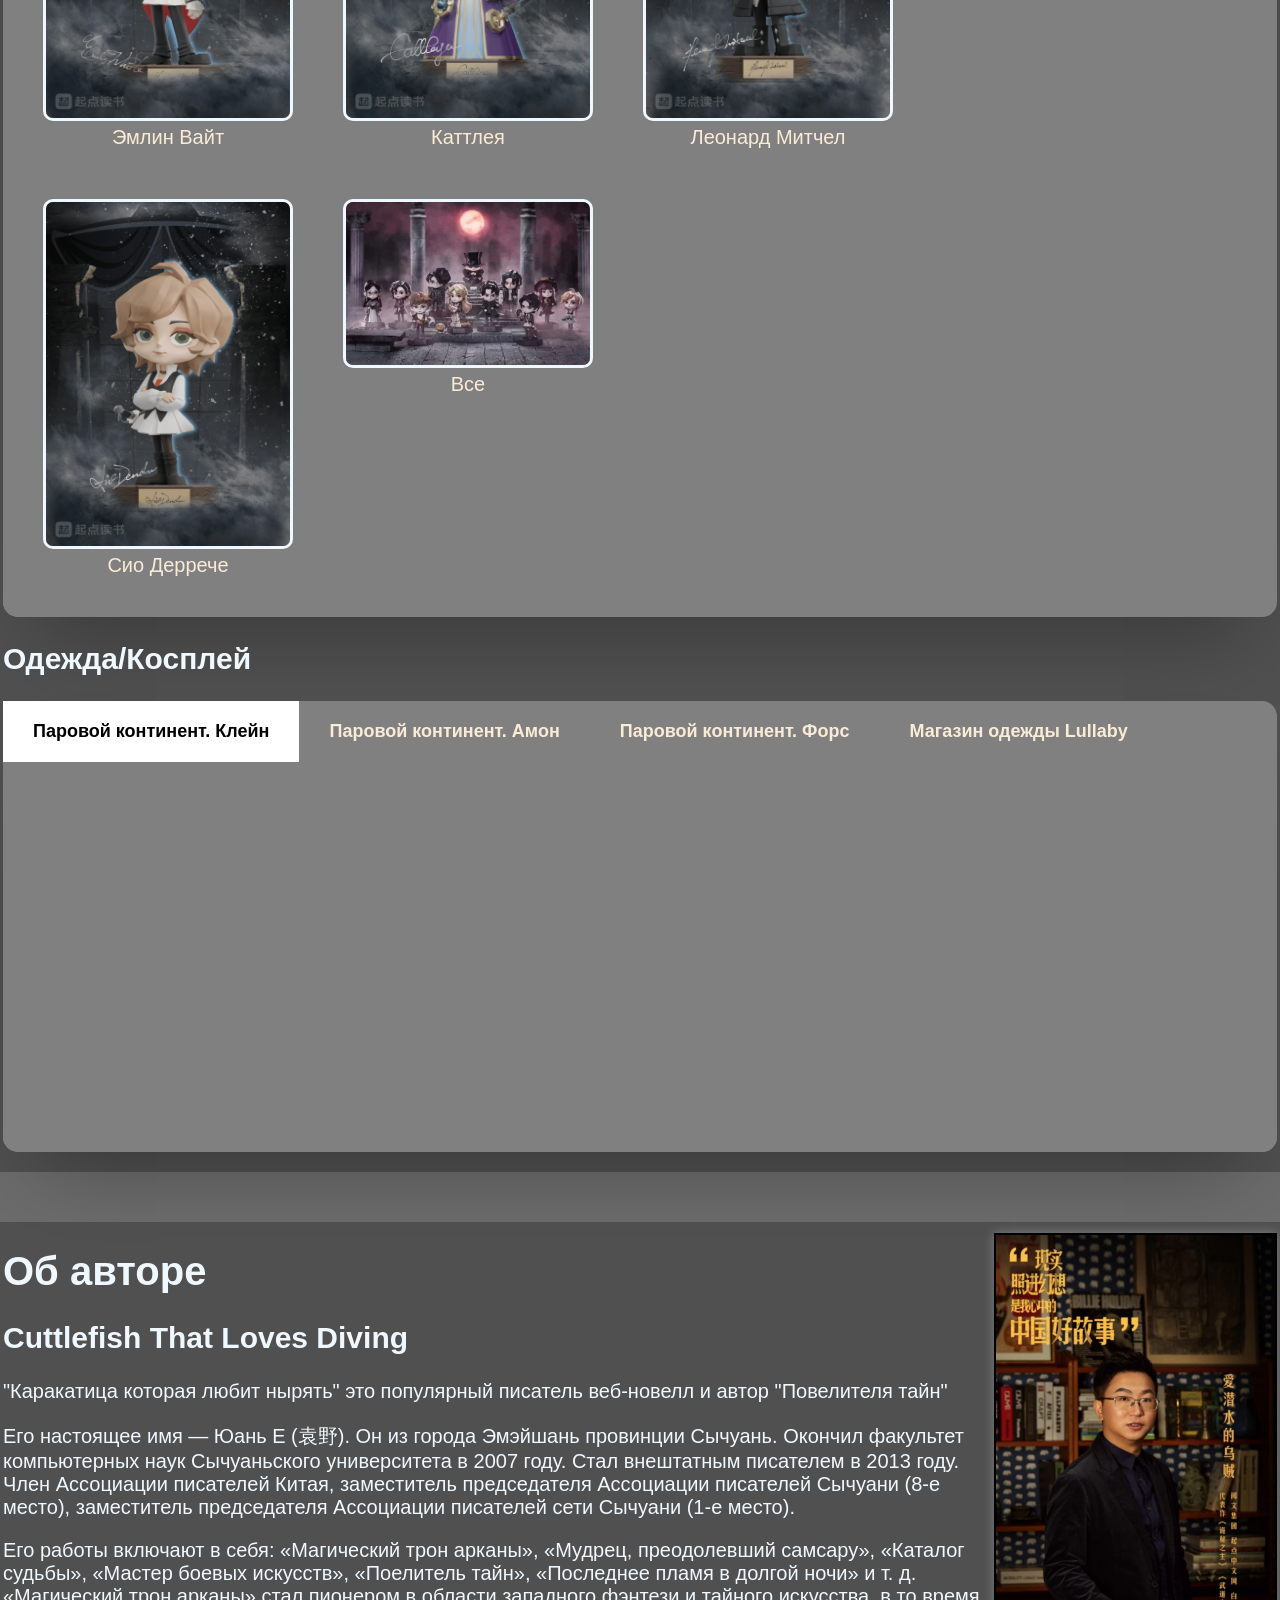
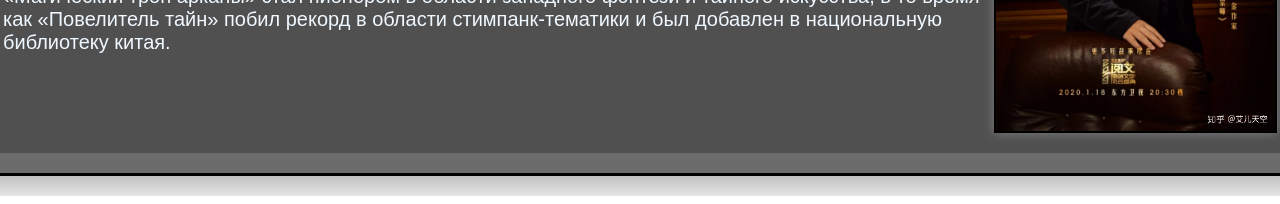
==== commit ece1f384: "update" ====
--- a/index.html
+++ b/index.html
@@ -31,11 +31,7 @@
         </div>
 
        <div class="descr">
-        <input type="checkbox" id="imageClick"/>
-        <div class="overlay"></div>
-        <label for="imageClick">
-            <img src="src/img/lotmBanner.webp" alt="Image">
-        </label>
+        <img src="src/img/lotmBanner.webp" alt="Image">
         <p >Lord of Mysteries — это западный фэнтезийный веб-роман, написанный китайским автором Cuttlefish That Loves Diving, опубликованный на Qidian и официально переведенный на Webnovel. В конце апреля 2020 года роман завершил свой восьмой и последний том. «Повелитель тайн» — первая книга серии «Трилогия тайн», за которой следует «Цикл неизбежности» .</p>
        </div>
 
@@ -544,7 +540,7 @@
                         <img src="src/img/merch/cosplay/Lullaby2.jpg">
                     </div>
                     <div class="goodImg">
-                        <<img src="src/img/merch/cosplay/Lullaby3.jpg">
+                        <img src="src/img/merch/cosplay/Lullaby3.jpg">
                     </div>
                     <div class="goodImg">
                         <img src="src/img/merch/cosplay/Lullaby4.jpg">
@@ -572,7 +568,7 @@
           </div>
        </div>
 
-       <div class="goods">
+       <div class="authotBlockDiv">
         <div class="authorBlock">
             <div>
                 <h1>Об авторе</h1>
--- a/src/css/style.css
+++ b/src/css/style.css
@@ -23,18 +23,269 @@
 }
 
 .block{
-    height: 8125px;
+    height:auto;
     width: 1400px;
     background-color: rgba(106, 105, 106, 0.977);
     border: 3px black solid;
     margin-top: 20px; 
-    border-radius: 15px;
+    border-radius: 15px;    
     box-shadow: 0 0 50px gray;
 }
 
+@media (max-width: 425px) {
+    .block{
+        height:auto;
+        width: 100vh;
+        background-color: rgba(106, 105, 106, 0.977);
+        border: 3px black solid;
+        margin-top: 20px; 
+        border-radius: 15px;
+        box-shadow: 0 0 50px gray;
+    }
+
+    .descr {
+        font-size: 16px; /* Уменьшаем размер шрифта */
+        margin-top: 20px; /* Уменьшаем отступ сверху */
+        margin-left: 10px; /* Уменьшаем отступ слева */
+        flex-direction: column; /* Размещаем элементы в колонку */
+        align-items: center; /* Центрируем элементы */
+        gap: 10px; /* Уменьшаем расстояние между элементами */
+    }
+
+    .descr img {
+        max-width: 150px; /* Уменьшаем максимальную ширину изображений */
+        box-shadow: 0 0 5px gray; /* Уменьшаем размер тени */
+    }
+
+    .awards {
+        margin-top: 20px;
+        margin-left: 10px;
+        margin-right: 10px;
+        flex-direction: column;
+        font-size: 16px;
+        padding: 10px;
+        justify-content: center;
+        text-align: center;
+    }
+
+    .awards img {
+        max-width: 150px;
+        max-height: 200px;
+        margin: 10px auto;
+    }
+
+    .awards div {
+        flex-basis: 100%;
+        margin: 0;
+    }
+
+    .awards img:hover {
+        transform: scale(1.5); /* Уменьшено увеличение при ховере */
+        box-shadow: 0 0 30px black;
+    }
+
+    .slider {
+        max-width: 100%;
+        top: 5px;
+      }
+    
+      .slides .slide {
+        width: 100%; /* Каждое изображение занимает всю ширину */
+      }
+    
+      .slides .slider-inner {
+        width: 400%; /* Сохраняем ширину для всех слайдов */
+      }
+    
+      .overflow {
+        width: 100%;
+        overflow: hidden;
+      }
+    
+      .slide img {
+        width: 250px; /* Уменьшены размеры изображений */
+        height: 350px;
+        margin: 0 auto;
+      }
+    
+      .slide h2 {
+        font-size: 18px;
+        padding-top: 5px;
+        margin-top: 5px;
+      }
+    
+      .slide div {
+        padding: 5px;
+        font-size: 14px; /* Уменьшен размер шрифта */
+      }
+    
+      .slide li {
+        font-size: 18px;
+      }
+    
+      .arrows label {
+        height: 30px;
+        width: 30px;
+        margin: -200px 10px 0 10px; /* Сокращены отступы */
+      }
+    
+      .arrows {
+        margin: -20% 0 0 0;
+        height: 40px;
+      }
+    
+      .dots label {
+        width: 10px;
+        height: 10px;
+      }
+    
+      .dots {
+        margin-top: 10px;
+      }
+
+        .printed {
+        height: auto; /* Убираем фиксированную высоту */
+        padding: 10px; /* Добавляем отступы */
+    }
+
+    .printed h1 {
+        font-size: 24px; /* Уменьшен размер шрифта */
+        padding-left: 10px;
+        text-align: center;
+    }
+
+    .printed p {
+        font-size: 16px;
+        text-align: justify; /* Добавляем выравнивание для удобства чтения */
+    }
+
+    .anime {
+        margin: 20px 10px; /* Уменьшены внешние отступы */
+        font-size: 16px; /* Уменьшен размер шрифта */
+        padding: 10px; /* Сужены внутренние отступы */
+    }
+
+    .animeImage {
+        flex-direction: column; /* Ставим изображения в столбик */
+        align-items: center; /* Центрируем изображения */
+    }
+
+    .anime img {
+        max-width: 200px; /* Уменьшены размеры изображений */
+        max-height: 280px;
+        margin: 10px 0; /* Добавлены внешние отступы */
+    }
+
+    .anime div {
+        margin: 10px 0; /* Сужены отступы */
+        text-align: center; /* Выравнивание текста по центру */
+    }
+
+    .trailer {
+        text-align: center;
+        margin: 20px 0;
+    }
+
+    .trailer iframe:first-child {
+        margin-right: 0; /* Убираем правый отступ */
+        width: 280px; /* Уменьшаем ширину видео */
+        height: 160px;
+    }
+
+    .trailerContainer {
+        flex-direction: column; /* Ставим элементы в столбик */
+        align-items: center;
+    }
+
+    .text {
+        flex-direction: column; /* Выравниваем текст по столбцу */
+        margin-top: 10px;
+        text-align: center;
+    }
+
+    .text p:first-child {
+        margin-right: 0; /* Убираем большой правый отступ */
+        margin-bottom: 10px; /* Добавляем отступ между параграфами */
+    }
+
+    .text p {
+        font-size: 14px; /* Уменьшен размер шрифта */
+    }
+
+    .authorBlock {
+        display: flex;
+        flex-direction: row; /* Стандартное направление */
+        gap: 20px; /* Расстояние между элементами */
+        flex-wrap: wrap; /* Чтобы элементы не вылазили из контейнера */
+        justify-content: center;
+    }
+
+    .authorBlock img {
+        width: 100%; /* Задаем адаптивную ширину */
+        max-width: 400px; /* Максимальная ширина на больших экранах */
+        height: auto; /* Сохраняем пропорции изображения */
+        margin-top: 10px;
+        transition: transform 0.7s ease;
+        align-self: center;
+        box-shadow: 0 0 10px gray;
+        border: solid black 2px;
+    }
+
+    .authorBlock img:hover {
+        transform: scale(1.5); /* Увеличение при наведении */
+    }
+
+    .authotBlockDiv {
+        padding-top: 1px;
+        margin-top: 50px;
+        margin-left: 20px; /* Снижаем боковые отступы */
+        margin-right: 20px;
+        color: aliceblue;
+        font-size: 18px; /* Уменьшаем шрифт на мобильных */
+        background-color: rgb(79, 79, 79, 0.977);
+        padding-right: 20px;
+        padding-left: 20px;
+        padding-bottom: 20px;
+        border-radius: 15px;
+        font-family: sans-serif;
+        margin-bottom: 20px;
+    }
+
+    .trailerContainerGame {
+        display: flex;
+        flex-wrap: wrap; /* Для адаптивного переноса блоков на узких экранах */
+        justify-content: center; /* Центровка блоков */
+        gap: 20px; /* Добавляем расстояние между блоками */
+    }
+    
+    .trailerContainerGame div:first-child {
+        margin-right: 0; /* Убираем фиксированный отступ, так как добавлен gap */
+    }
+    
+    .gameTrailer {
+        flex: 1 1 100%; /* Блоки занимают 100% ширины на малых экранах */
+        max-width: 560px; /* Максимальная ширина каждого видео-блока */
+    }
+    
+    .gameTrailer iframe {
+        width: 100%; /* Видео масштабируется под размер блока */
+        height: auto; /* Высота рассчитывается автоматически */
+        aspect-ratio: 16 / 9; /* Сохраняем пропорции 16:9 */
+        border: none; /* Убираем рамку */
+    }
+    
+    .gameTrailer p {
+        text-align: center; /* Выравнивание текста по центру */
+        margin-top: 10px; /* Добавляем отступ сверху */
+        color: aliceblue; /* Цвет текста */
+        font-size: 16px; /* Размер шрифта */
+    }
+    
+ }
+
 .descr{
-    height: 300px;
-    width: 1300px;
+    height: auto;
+    width: auto;
     font-size: 20px;
     margin-top: 40px;
     margin-left: 40px;
@@ -43,7 +294,7 @@
     color: aliceblue;
 }
 
-.descr label {
+.descr img {
     max-height: 100%; 
     max-width: 200px;
     box-shadow: 0 0 10px gray;
@@ -51,47 +302,12 @@
     cursor: pointer;
 }
 
-.descr label:hover{
+.descr img:hover{
     transform: scale(1.7);
     box-shadow: 0 0 50px black;
 }
 
-.descr input[type="checkbox"] {
-    display: none;
-}
-
-#imageClick:checked ~ label:hover {
-    transform: none; 
-}
-
-#imageClick:checked ~ label {
-    position: fixed;
-    top: 3%;
-    left: 36%;
-    max-width: 28vw; 
-    max-height: 28vh; 
-    box-shadow: 0 4px 20px rgba(0, 0, 0, 0.5);
-    z-index: 101;
-    cursor: pointer;
-}
-
-.overlay {
-    position: fixed; 
-    top: 0;
-    left: 0;
-    width: 100vw;
-    height: 100vh;
-    background-color: rgba(0, 0, 0, 0.5); 
-    z-index: 100; 
-    opacity: 0; 
-    pointer-events: none;
-}
-
-
-#imageClick:checked ~ .overlay {
-    opacity: 1; 
-    pointer-events: all; 
-}
+
 
 
 
@@ -366,18 +582,40 @@
     box-shadow: 0 0 50px black;
 }
 
-.trailer{
+.trailer {
     text-align: center;
-}
-
-.trailer iframe:first-child{
-    margin-right: 50px; 
-}
-
-.trailerContainer{
+    width: 100%;
+}
+
+.trailer iframe {
+    width: 100%;
+    max-width: 560px; /* Ограничиваем максимальную ширину видео */
+    height: auto; /* Поддержка пропорций видео */
+    margin-bottom: 20px;
+}
+
+.trailerContainer {
     display: flex;
     flex-direction: column;
-    align-items: center; 
+    align-items: center;
+    width: 100%;
+    padding: 0 15px; /* Отступы по бокам для маленьких экранов */
+}
+
+@media screen and (max-width: 425px) {
+    .trailer iframe {
+        width: 100%;
+        height: 200px; /* Уменьшаем высоту видео для маленьких экранов */
+        max-width: none; /* Убираем ограничение по ширине */
+    }
+
+    .trailerContainer {
+        padding: 0 10px; /* Добавляем дополнительные отступы для контейнера */
+    }
+
+    .text p {
+        font-size: 14px; /* Уменьшаем размер текста для мобильных устройств */
+    }
 }
 
 .text{
@@ -418,6 +656,15 @@
     display: flex;
 }
 
+@media (max-width: 425px) {
+    .gameDesc {
+        display: flex;
+        flex-wrap: wrap; /* Для адаптивного переноса блоков на узких экранах */
+        justify-content: center; /* Центровка блоков */
+        gap: 20px; /* Добавляем расстояние между блоками */
+    }
+}
+
 .game img{
     max-width: 250px; 
     max-height: 350px; 
@@ -581,4 +828,21 @@
 
 .authorBlock img:hover{
     transform: scale(1.5);
-}+}
+
+.authotBlockDiv{
+    padding-top: 1px;
+    margin-top: 50px;
+    margin-left: 40px;
+    margin-right: 40px;
+    color: aliceblue;
+    font-size: 20px;
+    background-color: rgb(79, 79, 79, 0.977);
+    padding-right: 20px;
+    padding-left: 20px;
+    padding-bottom: 20px;
+    border-radius: 15px;
+    font-family: sans-serif;
+    margin-bottom: 20px;
+}
+
